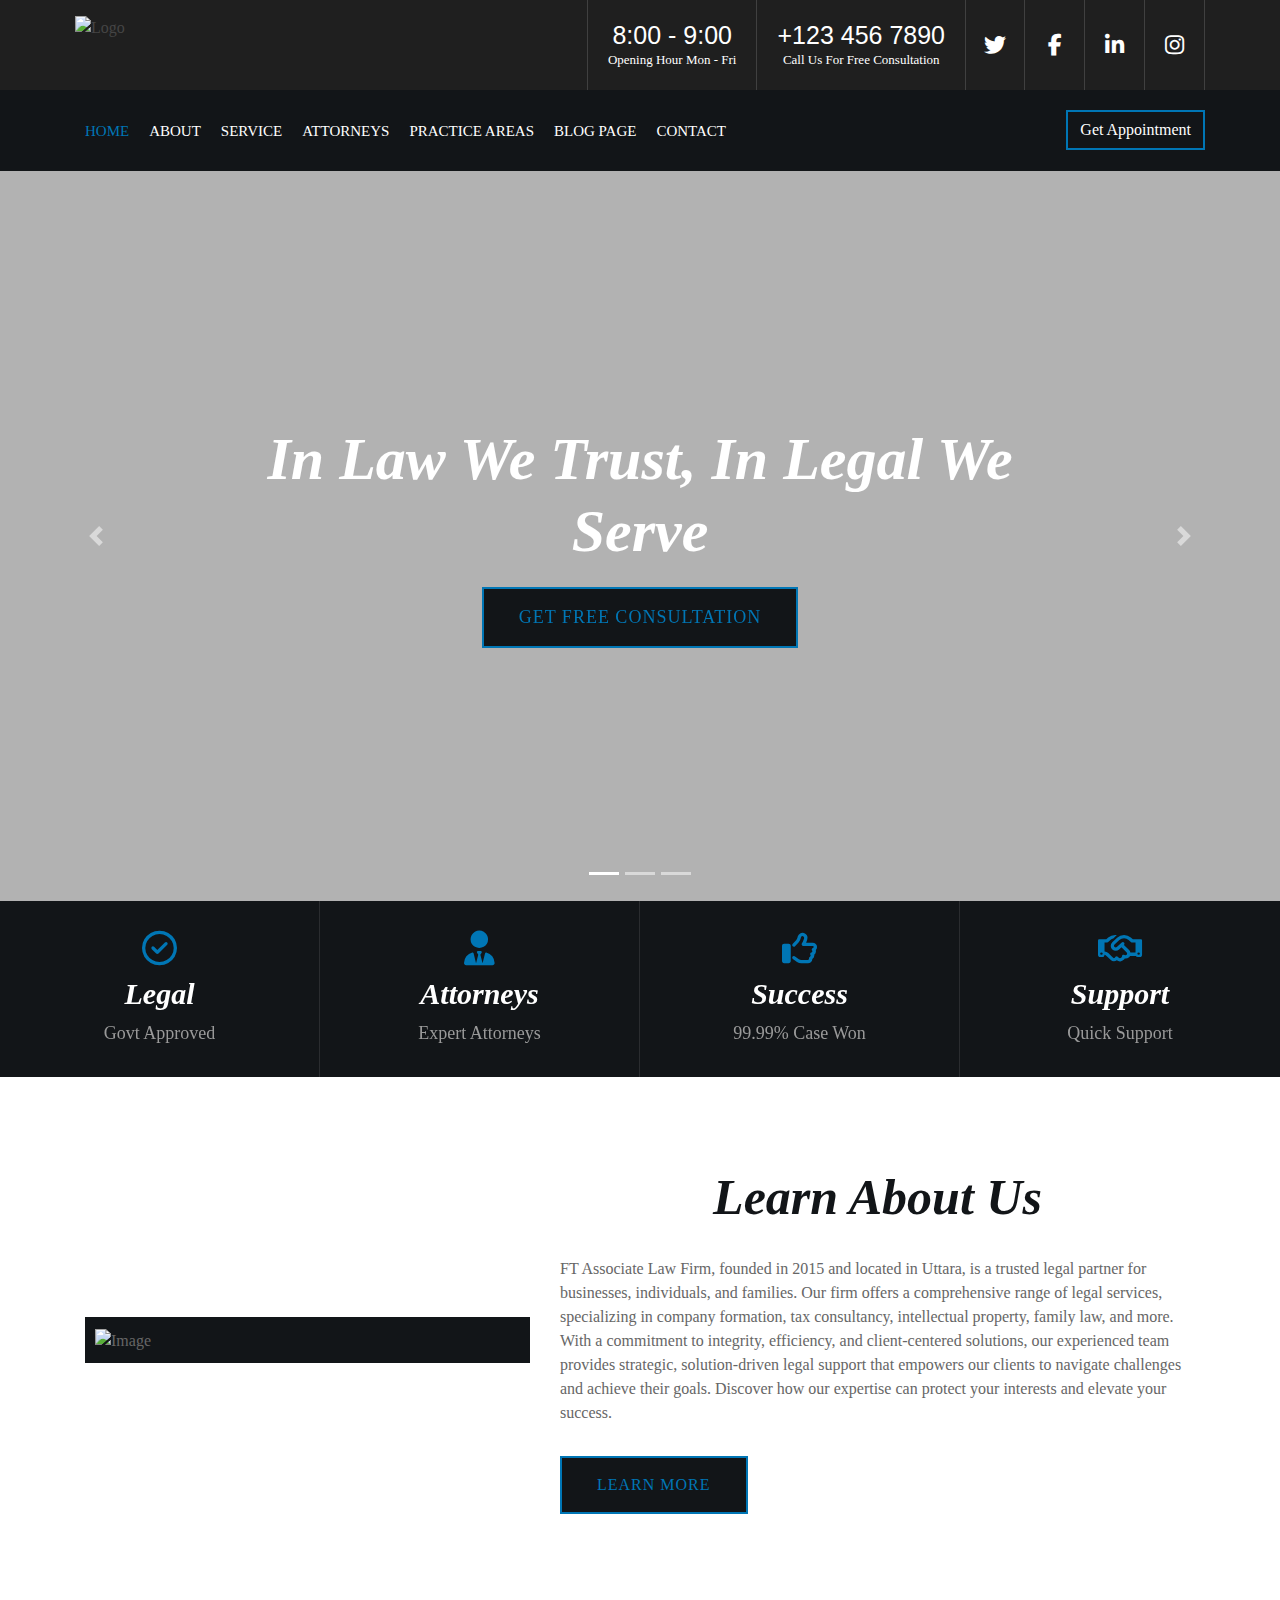
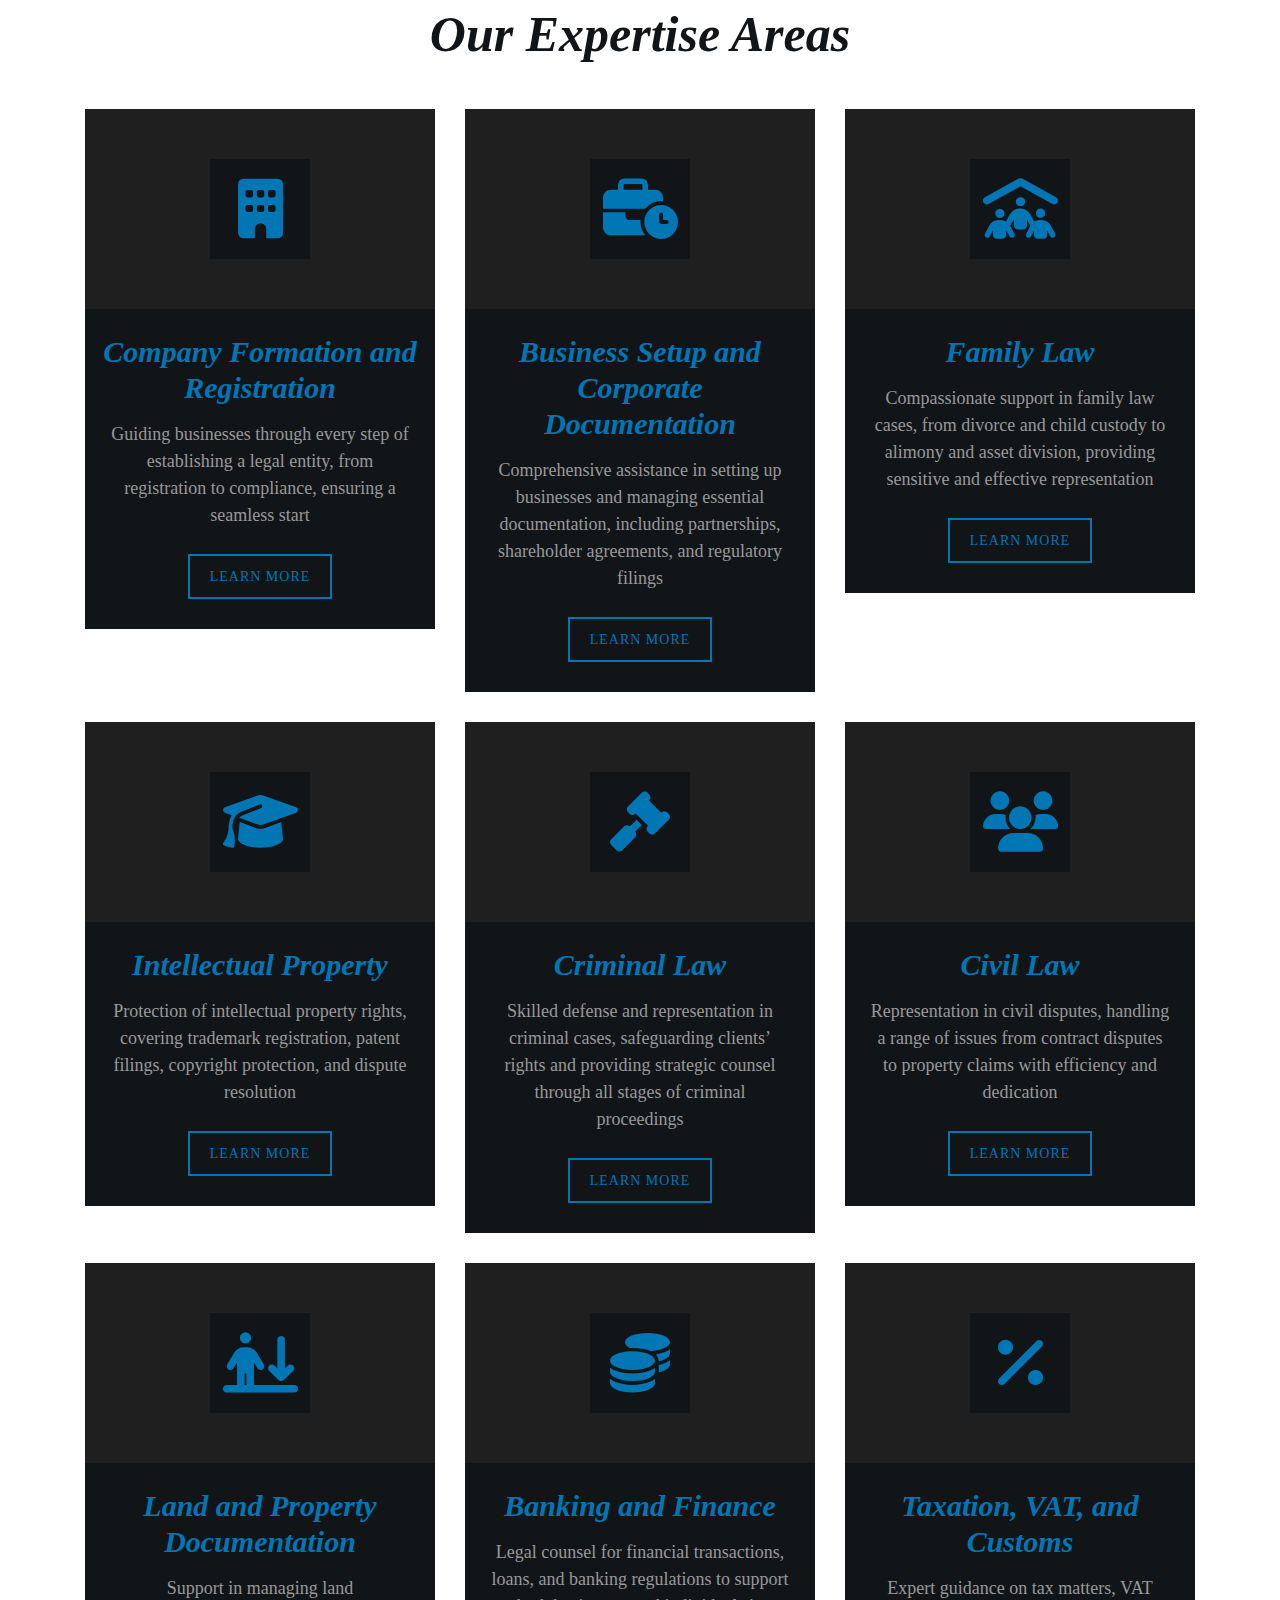
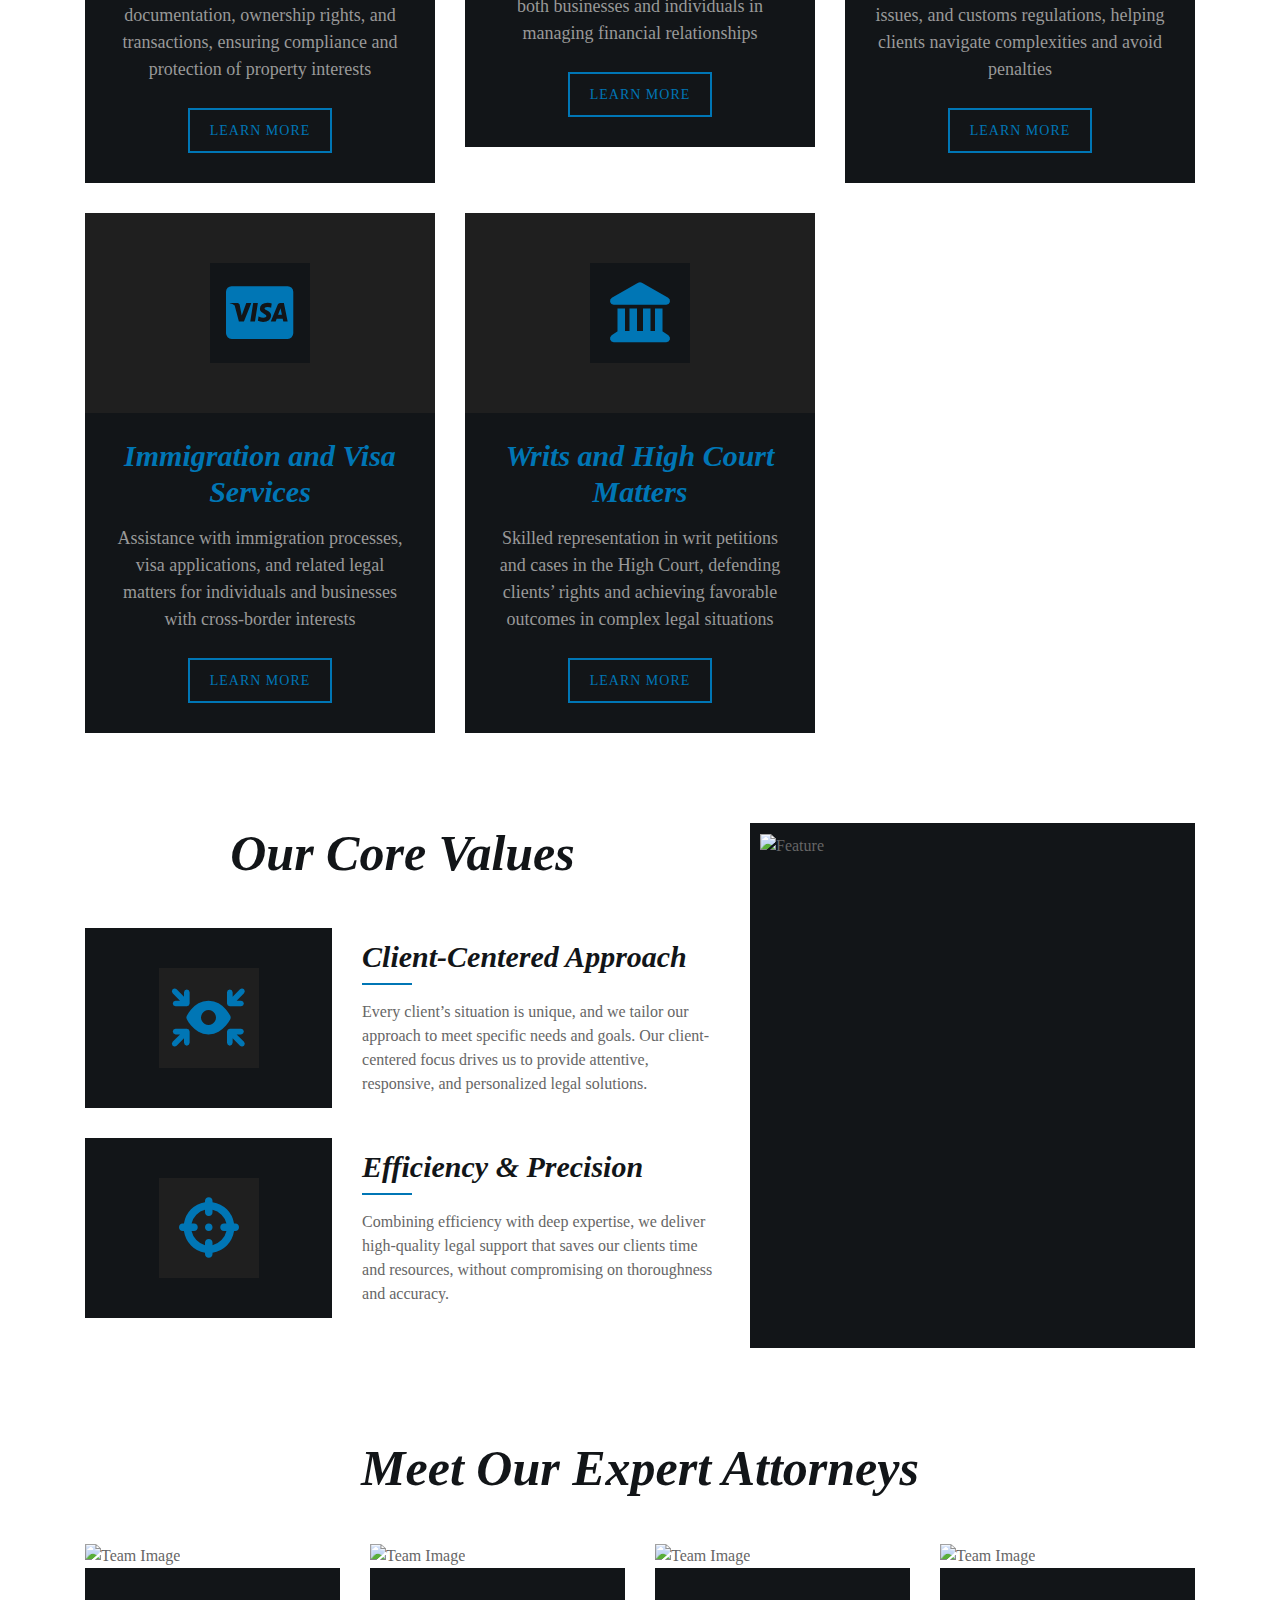
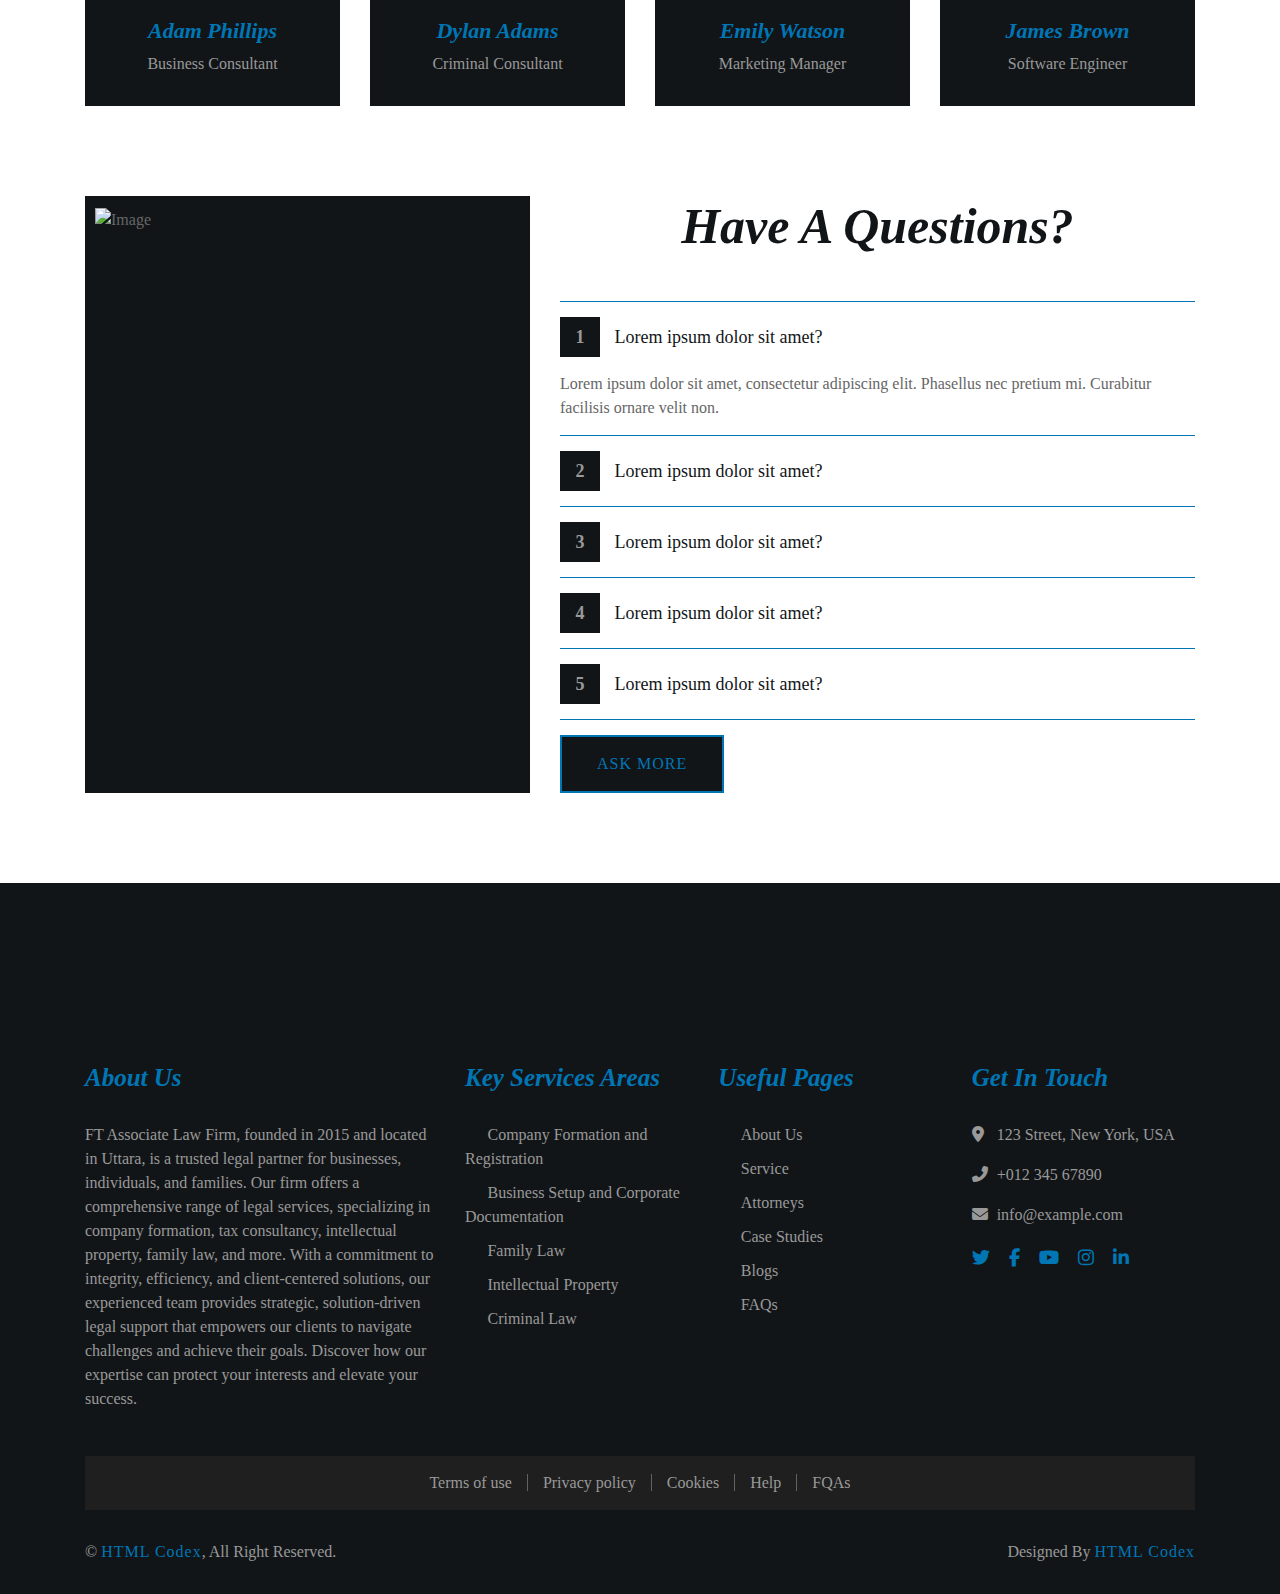
==== index.html @ 64e67b83 "Updating Navbar's Navlinks" ====
<!DOCTYPE html>
<html lang="en">
    <head>
        <meta charset="utf-8">
        <title>F T Associate Law Firm</title>
        <meta content="width=device-width, initial-scale=1.0" name="viewport">
        <meta content="Law Firm Website Template" name="keywords">
        <meta content="Law Firm Website Template" name="description">

        <!-- Favicon -->
        <link href="img/favicon.ico" rel="icon">

        <!-- Google Font -->

        
        <!-- CSS Libraries -->
        <link href="https://stackpath.bootstrapcdn.com/bootstrap/4.4.1/css/bootstrap.min.css" rel="stylesheet">
<!--        <link href="https://cdnjs.cloudflare.com/ajax/libs/font-awesome/5.10.0/css/all.min.css" rel="stylesheet">-->
        <link rel="stylesheet" href="https://cdnjs.cloudflare.com/ajax/libs/font-awesome/6.5.1/css/all.min.css">

        <link href="lib/animate/animate.min.css" rel="stylesheet">
        <link href="lib/owlcarousel/assets/owl.carousel.min.css" rel="stylesheet">

        <!-- Template Stylesheet -->
        <link href="css/style.css" rel="stylesheet">
        <style>

        </style>

<!--        <script src="js/script.js" defer></script>-->
<!--        <script>-->
<!--            window.onload = function() {-->
<!--                loadText('data/about-us.txt', 'about-us-text', 'Error loading About Us text:');-->
<!--                loadText('data/about-us.txt', 'about-us-text-footer', 'Error loading About Us text:');-->
<!--                loadText('data/motto-text.txt', 'motto-text-1', 'Error loading Motto:');-->
<!--                loadText('data/motto-text.txt', 'motto-text-2', 'Error loading Motto:');-->
<!--                loadText('data/motto-text.txt', 'motto-text-3', 'Error loading Motto:');-->

<!--                loadEmployees('data/employees.txt', 'employee-name-1', 'employee-position-1', 0, 'Error loading Employee 1:');-->
<!--                loadEmployees('data/employees.txt', 'employee-name-2', 'employee-position-2', 1, 'Error loading Employee 2:');-->
<!--                loadEmployees('data/employees.txt', 'employee-name-3', 'employee-position-3', 2, 'Error loading Employee 3:');-->
<!--                loadEmployees('data/employees.txt', 'employee-name-4', 'employee-position-4', 3, 'Error loading Employee 4:');-->

<!--                loadCoreValues('data/core-values.txt', 'core-value-title-1', 'core-value-description-1', 0, 'Error loading Core Value 1:');-->
<!--                loadCoreValues('data/core-values.txt', 'core-value-title-2', 'core-value-description-2', 1, 'Error loading Core Value 2:');-->

<!--                loadPracticeAreas('data/practice-areas.txt', 'practice-area-title-1', 'practice-area-description-1', 0, 'Error loading Practice Area 1:');-->
<!--                loadPracticeAreas('data/practice-areas.txt', 'practice-area-title-2', 'practice-area-description-2', 1, 'Error loading Practice Area 1:');-->


<!--            };-->
<!--        </script>-->
    </head>

    <body style="font-family: 'Arial Rounded MT Bold'">
        <div class="wrapper">
            <!-- Top Bar Start -->
            <div class="top-bar">
                <div class="container-fluid">
                    <div class="row">
                        <div class="col-lg-3">
                            <div class="logo">
                                <a href="index.html">
<!--                                    <h1>Kanun</h1>-->
                                     <img src="img/logo_borderless.png" alt="Logo">
                                </a>
                            </div>
                        </div>
                        <div class="col-lg-9">
                            <div class="top-bar-right">
                                <div class="text">
                                    <h2>8:00 - 9:00</h2>
                                    <p>Opening Hour Mon - Fri</p>
                                </div>
                                <div class="text">
                                    <h2>+123 456 7890</h2>
                                    <p>Call Us For Free Consultation</p>
                                </div>
                                <div class="social">
                                    <a href=""><i class="fab fa-twitter"></i></a>
                                    <a href="https://www.facebook.com/FT-Associte-110611826975381/"><i class="fab fa-facebook-f"></i></a>
                                    <a href=""><i class="fab fa-linkedin-in"></i></a>
                                    <a href=""><i class="fab fa-instagram"></i></a>
                                </div>
                            </div>
                        </div>
                    </div>
                </div>
            </div>
            <!-- Top Bar End -->

            <!-- Nav Bar Start -->
            <div class="nav-bar">
                <div class="container-fluid">
                    <nav class="navbar navbar-expand-lg bg-dark navbar-dark">
                        <a href="#" class="navbar-brand">MENU</a>
                        <button type="button" class="navbar-toggler" data-toggle="collapse" data-target="#navbarCollapse">
                            <span class="navbar-toggler-icon"></span>
                        </button>

                        <div class="collapse navbar-collapse justify-content-between" id="navbarCollapse">
                            <div class="navbar-nav mr-auto">
                                <a href="index.html" class="nav-item nav-link active">Home</a>
                                <a href="about.html" class="nav-item nav-link">About</a>
                                <a href="service.html" class="nav-item nav-link">Service</a>
                                <a href="team.html" class="nav-item nav-link">Attorneys</a>
                                <a href="portfolio.html" class="nav-item nav-link">Practice Areas</a>

                                <a href="blog.html" class="nav-item nav-link">Blog Page</a>

                                <a href="contact.html" class="nav-item nav-link">Contact</a>
                            </div>
                            <div class="ml-auto">
                                <a class="btn" href="contact.html">Get Appointment</a>
                            </div>
                        </div>
                    </nav>
                </div>
            </div>
            <!-- Nav Bar End -->


            <!-- Carousel Start -->
            <div id="carousel" class="carousel slide" data-ride="carousel">
                <ol class="carousel-indicators">
                    <li data-target="#carousel" data-slide-to="0" class="active"></li>
                    <li data-target="#carousel" data-slide-to="1"></li>
                    <li data-target="#carousel" data-slide-to="2"></li>
                </ol>
                <div class="carousel-inner">
                    <div class="carousel-item active">
                        <video autoplay loop muted playsinline class="d-block w-100">
                            <source src="video/carousel_1.mp4" type="video/mp4">
                        </video>
                        <div class="carousel-caption">
                            <h1 id="motto-text-1" class="animated fadeInLeft">In Law We Trust, In Legal We Serve</h1>
                            <a class="btn animated fadeInUp" href="contact.html">Get free consultation</a>
                        </div>
                    </div>

                    <div class="carousel-item">
                        <video autoplay loop muted playsinline class="d-block w-100">
                            <source src="video/carousel_2.mp4" type="video/mp4">
                        </video>
                        <div class="carousel-caption">
                            <h1 id="motto-text-2" class="animated fadeInLeft">In Law We Trust, In Legal We Serve</h1>
                            <a class="btn animated fadeInUp" href="contact.html">Get free consultation</a>
                        </div>
                    </div>

                    <div class="carousel-item">
                        <video autoplay loop muted playsinline class="d-block w-100">
                            <source src="video/carousel_3.mp4" type="video/mp4">
                        </video>
                        <div class="carousel-caption">
                            <h1 id="motto-text-3" class="animated fadeInLeft">In Law We Trust, In Legal We Serve</h1>
                            <a class="btn animated fadeInUp" href="contact.html">Get free consultation</a>
                        </div>
                    </div>
                </div>

                <a class="carousel-control-prev" href="#carousel" role="button" data-slide="prev">
                    <span class="carousel-control-prev-icon" aria-hidden="true"></span>
                    <span class="sr-only">Previous</span>
                </a>
                <a class="carousel-control-next" href="#carousel" role="button" data-slide="next">
                    <span class="carousel-control-next-icon" aria-hidden="true"></span>
                    <span class="sr-only">Next</span>
                </a>
            </div>
            <!-- Carousel End -->



            <!-- Top Feature Start-->
            <div class="feature-top">
                <div class="container-fluid">
                    <div class="row align-items-center">
                        <div class="col-md-3 col-sm-6">
                            <div class="feature-item">
                                <i class="far fa-check-circle"></i>
                                <h3>Legal</h3>
                                <p>Govt Approved</p>
                            </div>
                        </div>
                        <div class="col-md-3 col-sm-6">
                            <div class="feature-item">
                                <i class="fa fa-user-tie"></i>
                                <h3>Attorneys</h3>
                                <p>Expert Attorneys</p>
                            </div>
                        </div>
                        <div class="col-md-3 col-sm-6">
                            <div class="feature-item">
                                <i class="far fa-thumbs-up"></i>
                                <h3>Success</h3>
                                <p>99.99% Case Won</p>
                            </div>
                        </div>
                        <div class="col-md-3 col-sm-6">
                            <div class="feature-item">
                                <i class="far fa-handshake"></i>
                                <h3>Support</h3>
                                <p>Quick Support</p>
                            </div>
                        </div>
                    </div>
                </div>
            </div>
            <!-- Top Feature End-->
            
            
            <!-- About Start -->
            <div class="about">
                <div class="container">
                    <div class="row align-items-center">
                        <div class="col-lg-5 col-md-6">
                            <div class="about-img">
                                <img src="img/about.jpg" alt="Image">
                            </div>
                        </div>
                        <div class="col-lg-7 col-md-6">
                            <div class="section-header">
                                <h2>Learn About Us</h2>
                            </div>
                            <div class="about-text">
                                <p id="about-us-text">
                                    FT Associate Law Firm, founded in 2015 and located in Uttara, is a trusted legal partner for businesses, individuals,
                                    and families. Our firm offers a comprehensive range of legal services, specializing in company formation, tax consultancy,
                                    intellectual property, family law, and more. With a commitment to integrity, efficiency, and client-centered solutions,
                                    our experienced team provides strategic, solution-driven legal support that empowers our clients to navigate challenges
                                    and achieve their goals. Discover how our expertise can protect your interests and elevate your success.
                                </p>
                                <a class="btn" href="about.html">Learn More</a>
                            </div>
                        </div>
                    </div>
                </div>
            </div>
            <!-- About End -->


            <!-- Service Start -->
            <div class="service">
                <div class="container">
                    <div class="section-header">
                        <h2>Our Expertise Areas</h2>
                    </div>
                    <div class="row">
                        <div class="col-lg-4 col-md-6">
                            <div class="service-item">
                                <div class="service-icon">
                                    <i class="fa-solid fa-building"></i>
                                </div>
                                <h3 id="practice-area-title-1">Company Formation and Registration</h3>
                                <p id="practice-area-description-1">
                                    Guiding businesses through every step of establishing a legal entity, from registration to compliance, ensuring a seamless start
                                </p>
                                <a class="btn" href="">Learn More</a>
                            </div>
                        </div>
                        <div class="col-lg-4 col-md-6">
                            <div class="service-item">
                                <div class="service-icon">
                                    <i class="fa-solid fa-business-time"></i>
                                </div>
                                <h3 id="practice-area-title-2">Business Setup and Corporate Documentation</h3>
                                <p id="practice-area-description-2">
                                    Comprehensive assistance in setting up businesses and managing essential documentation, including partnerships, shareholder agreements,
                                    and regulatory filings
                                </p>
                                <a class="btn" href="">Learn More</a>
                            </div>
                        </div>
                        <div class="col-lg-4 col-md-6">
                            <div class="service-item">
                                <div class="service-icon">
                                    <i class="fa-solid fa-people-roof"></i>
<!--                                    <i class="fa fa-hand-holding-usd"></i>-->
                                </div>
                                <h3>Family Law</h3>
                                <p>
                                    Compassionate support in family law cases, from divorce  and child custody to alimony and asset division, providing sensitive and
                                    effective representation
                                </p>
                                <a class="btn" href="">Learn More</a>
                            </div>
                        </div>
                        <div class="col-lg-4 col-md-6">
                            <div class="service-item">
                                <div class="service-icon">
                                    <i class="fa fa-graduation-cap"></i>
                                </div>
                                <h3>Intellectual Property</h3>
                                <p>
                                    Protection of intellectual property rights, covering trademark registration, patent filings, copyright protection, and dispute resolution
                                </p>
                                <a class="btn" href="">Learn More</a>
                            </div>
                        </div>
                        <div class="col-lg-4 col-md-6">
                            <div class="service-item">
                                <div class="service-icon">
                                    <i class="fa fa-gavel"></i>
                                </div>
                                <h3>Criminal Law</h3>
                                <p>
                                    Skilled defense and representation in criminal cases, safeguarding clients’ rights and providing strategic counsel through all stages
                                    of criminal proceedings
                                </p>
                                <a class="btn" href="">Learn More</a>
                            </div>
                        </div>
                        <div class="col-lg-4 col-md-6">
                            <div class="service-item">
                                <div class="service-icon">
                                    <i class="fa fa-users"></i>
                                </div>
                                <h3>Civil Law</h3>
                                <p>
                                    Representation in civil disputes, handling a range of issues from contract disputes to property claims with efficiency and dedication
                                </p>
                                <a class="btn" href="">Learn More</a>
                            </div>
                        </div>
                        <div class="col-lg-4 col-md-6">
                            <div class="service-item">
                                <div class="service-icon">
                                    <i class="fa-solid fa-person-arrow-down-to-line"></i>
                                </div>
                                <h3>Land and Property Documentation</h3>
                                <p>
                                    Support in managing land documentation, ownership rights, and transactions, ensuring compliance and protection of property interests
                                </p>
                                <a class="btn" href="">Learn More</a>
                            </div>
                        </div>
                        <div class="col-lg-4 col-md-6">
                            <div class="service-item">
                                <div class="service-icon">
                                    <i class="fa-solid fa-coins"></i>
                                </div>
                                <h3>Banking and Finance</h3>
                                <p>
                                    Legal counsel for financial transactions, loans, and banking regulations to support both businesses and individuals in managing
                                    financial relationships
                                </p>
                                <a class="btn" href="">Learn More</a>
                            </div>
                        </div>
                        <div class="col-lg-4 col-md-6">
                            <div class="service-item">
                                <div class="service-icon">
                                    <i class="fa-solid fa-percent"></i>
<!--                                    <i class="fa fa-globe"></i>-->
                                </div>
                                <h3>Taxation, VAT, and Customs</h3>
                                <p>
                                    Expert guidance on tax matters, VAT issues, and customs regulations, helping clients navigate complexities and avoid penalties
                                </p>
                                <a class="btn" href="">Learn More</a>
                            </div>
                        </div>
                        <div class="col-lg-4 col-md-6">
                            <div class="service-item">
                                <div class="service-icon">
                                    <i class="fa-brands fa-cc-visa"></i>
                                </div>
                                <h3>Immigration and Visa Services</h3>
                                <p>
                                    Assistance with immigration processes, visa applications, and related legal matters for individuals and businesses with cross-border interests
                                </p>
                                <a class="btn" href="">Learn More</a>
                            </div>
                        </div>
                        <div class="col-lg-4 col-md-6">
                            <div class="service-item">
                                <div class="service-icon">
                                    <i class="fa fa-landmark"></i>
                                </div>
                                <h3>Writs and High Court Matters</h3>
                                <p>
                                    Skilled representation in writ petitions and cases in the High Court, defending clients’ rights and achieving favorable outcomes in
                                    complex legal situations
                                </p>
                                <a class="btn" href="">Learn More</a>
                            </div>
                        </div>
                    </div>
                </div>
            </div>
            <!-- Service End -->
            
            
            <!-- Feature Start -->
            <div class="feature">
                <div class="container">
                    <div class="row">
                        <div class="col-md-7">
                            <div class="section-header">
                                <h2>Our Core Values</h2>
                            </div>
                            <div class="row align-items-center feature-item">
                                <div class="col-5">
                                    <div class="feature-icon">
                                        <i class="fa-solid fa-arrows-to-eye"></i>
                                    </div>
                                </div>
                                <div class="col-7">
                                    <h3 id="core-value-title-1" >Client-Centered Approach</h3>
                                    <p id="core-value-description-1">
                                        Every client’s situation is unique, and we tailor our approach to meet specific needs and goals.
                                        Our client-centered focus drives us to provide attentive, responsive, and personalized legal solutions.

                                    </p>
                                </div>
                            </div>
                            <div class="row align-items-center feature-item">
                                <div class="col-5">
                                    <div class="feature-icon">
                                        <i class="fa-solid fa-crosshairs"></i>
<!--                                        <i class="fa fa-balance-scale"></i>-->
                                    </div>
                                </div>
                                <div class="col-7">
                                    <h3 id="core-value-title-2">Efficiency & Precision</h3>
                                    <p id="core-value-description-2">
                                        Combining efficiency with deep expertise, we deliver high-quality legal support that saves our clients time and resources,
                                        without compromising on thoroughness and accuracy.

                                    </p>
                                </div>
                            </div>
<!--                            <div class="row align-items-center feature-item">-->
<!--                                <div class="col-5">-->
<!--                                    <div class="feature-icon">-->
<!--                                        <i class="far fa-smile"></i>-->
<!--                                    </div>-->
<!--                                </div>-->
<!--                                <div class="col-7">-->
<!--                                    <h3>Results you deserve</h3>-->
<!--                                    <p>-->
<!--                                        Lorem ipsum dolor sit amet elit. Phasellus nec pretium mi. Curabitur facilisis ornare velit non vulputate.-->
<!--                                    </p>-->
<!--                                </div>-->
<!--                            </div>-->
                        </div>
                        <div class="col-md-5">
                            <div class="feature-img">
                                <img src="img/feature.jpg" alt="Feature">
                            </div>
                        </div>
                    </div>
                </div>
            </div>
            <!-- Feature End -->
            
            
            <!-- Team Start -->
            <div class="team">
                <div class="container">
                    <div class="section-header">
                        <h2>Meet Our Expert Attorneys</h2>
                    </div>
                    <div class="row">
                        <div class="col-lg-3 col-md-6">
                            <div class="team-item">
                                <div class="team-img">
                                    <img src="img/team-1.jpg" alt="Team Image">
                                </div>
                                <div class="team-text">
                                    <h2 id="employee-name-1">Adam Phillips</h2>
                                    <p id="employee-position-1">Business Consultant</p>

                                </div>
                            </div>
                        </div>
                        <div class="col-lg-3 col-md-6">
                            <div class="team-item">
                                <div class="team-img">
                                    <img src="img/team-2.jpg" alt="Team Image">
                                </div>
                                <div class="team-text">
                                    <h2 id="employee-name-2">Dylan Adams</h2>
                                    <p id="employee-position-2">Criminal Consultant</p>

                                </div>
                            </div>
                        </div>
                        <div class="col-lg-3 col-md-6">
                            <div class="team-item">
                                <div class="team-img">
                                    <img src="img/team-3.jpg" alt="Team Image">
                                </div>
                                <div class="team-text">
                                    <h2 id="employee-name-3">Emily Watson</h2>
                                    <p id="employee-position-3">Marketing Manager</p>

                                </div>
                            </div>
                        </div>
                        <div class="col-lg-3 col-md-6">
                            <div class="team-item">
                                <div class="team-img">
                                    <img src="img/team-4.jpg" alt="Team Image">
                                </div>
                                <div class="team-text">
                                    <h2 id="employee-name-4">James Brown</h2>
                                    <p id="employee-position-4">Software Engineer</p>

                                </div>
                            </div>
                        </div>
                    </div>
                </div>
            </div>
            <!-- Team End -->


            <!-- FAQs Start -->
            <div class="faqs">
                <div class="container">
                    <div class="row">
                        <div class="col-md-5">
                            <div class="faqs-img">
                                <img src="img/faqs.jpg" alt="Image">
                            </div>
                        </div>
                        <div id="faq" class="col-md-7">
                            <div class="section-header">
                                <h2>Have A Questions?</h2>
                            </div>
                            <div id="accordion">
                                <div class="card">
                                    <div class="card-header">
                                        <a class="card-link collapsed" data-toggle="collapse" href="#collapseOne" aria-expanded="true">
                                            <span style="color: #999999">1</span> Lorem ipsum dolor sit amet?
                                        </a>
                                    </div>
                                    <div id="collapseOne" class="collapse show" data-parent="#accordion">
                                        <div class="card-body">
                                            Lorem ipsum dolor sit amet, consectetur adipiscing elit. Phasellus nec pretium mi. Curabitur facilisis ornare velit non.
                                        </div>
                                    </div>
                                </div>
                                <div class="card">
                                    <div class="card-header">
                                        <a class="card-link" data-toggle="collapse" href="#collapseTwo">
                                            <span style="color: #999999">2</span> Lorem ipsum dolor sit amet?
                                        </a>
                                    </div>
                                    <div id="collapseTwo" class="collapse" data-parent="#accordion">
                                        <div class="card-body">
                                            Lorem ipsum dolor sit amet, consectetur adipiscing elit. Phasellus nec pretium mi. Curabitur facilisis ornare velit non.
                                        </div>
                                    </div>
                                </div>
                                <div class="card">
                                    <div class="card-header">
                                        <a class="card-link" data-toggle="collapse" href="#collapseThree">
                                            <span style="color: #999999">3</span> Lorem ipsum dolor sit amet?
                                        </a>
                                    </div>
                                    <div id="collapseThree" class="collapse" data-parent="#accordion">
                                        <div class="card-body">
                                            Lorem ipsum dolor sit amet, consectetur adipiscing elit. Phasellus nec pretium mi. Curabitur facilisis ornare velit non.
                                        </div>
                                    </div>
                                </div>
                                <div class="card">
                                    <div class="card-header">
                                        <a class="card-link" data-toggle="collapse" href="#collapseFour">
                                            <span style="color: #999999">4</span> Lorem ipsum dolor sit amet?
                                        </a>
                                    </div>
                                    <div id="collapseFour" class="collapse" data-parent="#accordion">
                                        <div class="card-body">
                                            Lorem ipsum dolor sit amet, consectetur adipiscing elit. Phasellus nec pretium mi. Curabitur facilisis ornare velit non.
                                        </div>
                                    </div>
                                </div>
                                <div class="card">
                                    <div class="card-header">
                                        <a class="card-link" data-toggle="collapse" href="#collapseFive">
                                            <span style="color: #999999">5</span> Lorem ipsum dolor sit amet?
                                        </a>
                                    </div>
                                    <div id="collapseFive" class="collapse" data-parent="#accordion">
                                        <div class="card-body">
                                            Lorem ipsum dolor sit amet, consectetur adipiscing elit. Phasellus nec pretium mi. Curabitur facilisis ornare velit non.
                                        </div>
                                    </div>
                                </div> 
                            </div>
                            <a class="btn" href="contact.html">Ask more</a>
                        </div>
                    </div>
                </div>
            </div>
            <!-- FAQs End -->


            <!-- Testimonial Start -->
<!--            <div class="testimonial">-->
<!--                <div class="container">-->
<!--                    <div class="section-header">-->
<!--                        <h2>Review From Client</h2>-->
<!--                    </div>-->
<!--                    <div class="owl-carousel testimonials-carousel">-->
<!--                        <div class="testimonial-item">-->
<!--                            <i class="fa fa-quote-right"></i>-->
<!--                            <div class="row align-items-center">-->
<!--                                <div class="col-3">-->
<!--                                    <img src="img/testimonial-1.jpg" alt="">-->
<!--                                </div>-->
<!--                                <div class="col-9">-->
<!--                                    <h2>Client Name</h2>-->
<!--                                    <p>Profession</p>-->
<!--                                </div>-->
<!--                                <div class="col-12">-->
<!--                                    <p>-->
<!--                                        Lorem ipsum dolor sit amet, consectetur adipiscing elit. Etiam accumsan lacus eget velit-->
<!--                                    </p>-->
<!--                                </div>-->
<!--                            </div>-->
<!--                        </div>-->
<!--                        <div class="testimonial-item">-->
<!--                            <i class="fa fa-quote-right"></i>-->
<!--                            <div class="row align-items-center">-->
<!--                                <div class="col-3">-->
<!--                                    <img src="img/testimonial-2.jpg" alt="">-->
<!--                                </div>-->
<!--                                <div class="col-9">-->
<!--                                    <h2>Client Name</h2>-->
<!--                                    <p>Profession</p>-->
<!--                                </div>-->
<!--                                <div class="col-12">-->
<!--                                    <p>-->
<!--                                        Lorem ipsum dolor sit amet, consectetur adipiscing elit. Etiam accumsan lacus eget velit-->
<!--                                    </p>-->
<!--                                </div>-->
<!--                            </div>-->
<!--                        </div>-->
<!--                        <div class="testimonial-item">-->
<!--                            <i class="fa fa-quote-right"></i>-->
<!--                            <div class="row align-items-center">-->
<!--                                <div class="col-3">-->
<!--                                    <img src="img/testimonial-3.jpg" alt="">-->
<!--                                </div>-->
<!--                                <div class="col-9">-->
<!--                                    <h2>Client Name</h2>-->
<!--                                    <p>Profession</p>-->
<!--                                </div>-->
<!--                                <div class="col-12">-->
<!--                                    <p>-->
<!--                                        Lorem ipsum dolor sit amet, consectetur adipiscing elit. Etiam accumsan lacus eget velit-->
<!--                                    </p>-->
<!--                                </div>-->
<!--                            </div>-->
<!--                        </div>-->
<!--                        <div class="testimonial-item">-->
<!--                            <i class="fa fa-quote-right"></i>-->
<!--                            <div class="row align-items-center">-->
<!--                                <div class="col-3">-->
<!--                                    <img src="img/testimonial-4.jpg" alt="">-->
<!--                                </div>-->
<!--                                <div class="col-9">-->
<!--                                    <h2>Client Name</h2>-->
<!--                                    <p>Profession</p>-->
<!--                                </div>-->
<!--                                <div class="col-12">-->
<!--                                    <p>-->
<!--                                        Lorem ipsum dolor sit amet, consectetur adipiscing elit. Etiam accumsan lacus eget velit-->
<!--                                    </p>-->
<!--                                </div>-->
<!--                            </div>-->
<!--                        </div>-->
<!--                        <div class="testimonial-item">-->
<!--                            <i class="fa fa-quote-right"></i>-->
<!--                            <div class="row align-items-center">-->
<!--                                <div class="col-3">-->
<!--                                    <img src="img/testimonial-1.jpg" alt="">-->
<!--                                </div>-->
<!--                                <div class="col-9">-->
<!--                                    <h2>Client Name</h2>-->
<!--                                    <p>Profession</p>-->
<!--                                </div>-->
<!--                                <div class="col-12">-->
<!--                                    <p>-->
<!--                                        Lorem ipsum dolor sit amet, consectetur adipiscing elit. Etiam accumsan lacus eget velit-->
<!--                                    </p>-->
<!--                                </div>-->
<!--                            </div>-->
<!--                        </div>-->
<!--                        <div class="testimonial-item">-->
<!--                            <i class="fa fa-quote-right"></i>-->
<!--                            <div class="row align-items-center">-->
<!--                                <div class="col-3">-->
<!--                                    <img src="img/testimonial-2.jpg" alt="">-->
<!--                                </div>-->
<!--                                <div class="col-9">-->
<!--                                    <h2>Client Name</h2>-->
<!--                                    <p>Profession</p>-->
<!--                                </div>-->
<!--                                <div class="col-12">-->
<!--                                    <p>-->
<!--                                        Lorem ipsum dolor sit amet, consectetur adipiscing elit. Etiam accumsan lacus eget velit-->
<!--                                    </p>-->
<!--                                </div>-->
<!--                            </div>-->
<!--                        </div>-->
<!--                        <div class="testimonial-item">-->
<!--                            <i class="fa fa-quote-right"></i>-->
<!--                            <div class="row align-items-center">-->
<!--                                <div class="col-3">-->
<!--                                    <img src="img/testimonial-3.jpg" alt="">-->
<!--                                </div>-->
<!--                                <div class="col-9">-->
<!--                                    <h2>Client Name</h2>-->
<!--                                    <p>Profession</p>-->
<!--                                </div>-->
<!--                                <div class="col-12">-->
<!--                                    <p>-->
<!--                                        Lorem ipsum dolor sit amet, consectetur adipiscing elit. Etiam accumsan lacus eget velit-->
<!--                                    </p>-->
<!--                                </div>-->
<!--                            </div>-->
<!--                        </div>-->
<!--                    </div>-->
<!--                </div>-->
<!--            </div>-->
            <!-- Testimonial End -->


            <!-- Blog Start -->
<!--            <div class="blog">-->
<!--                <div class="container">-->
<!--                    <div class="section-header">-->
<!--                        <h2>Latest From Blog</h2>-->
<!--                    </div>-->
<!--                    <div class="owl-carousel blog-carousel">-->
<!--                        <div class="blog-item">-->
<!--                            <img src="img/blog-1.jpg" alt="Blog">-->
<!--                            <h3>Lorem ipsum dolor</h3>-->
<!--                            <div class="meta">-->
<!--                                <i class="fa fa-list-alt"></i>-->
<!--                                <a href="">Civil Law</a>-->
<!--                                <i class="fa fa-calendar-alt"></i>-->
<!--                                <p>01-Jan-2045</p>-->
<!--                            </div>-->
<!--                            <p>-->
<!--                                Lorem ipsum dolor sit amet elit. Phasellus nec pretium mi. Curabitur facilisis ornare velit non vulputate. Aliquam metus tortor-->
<!--                            </p>-->
<!--                            <a class="btn" href="">Read More <i class="fa fa-angle-right"></i></a>-->
<!--                        </div>-->
<!--                        <div class="blog-item">-->
<!--                            <img src="img/blog-2.jpg" alt="Blog">-->
<!--                            <h3>Lorem ipsum dolor</h3>-->
<!--                            <div class="meta">-->
<!--                                <i class="fa fa-list-alt"></i>-->
<!--                                <a href="">Family Law</a>-->
<!--                                <i class="fa fa-calendar-alt"></i>-->
<!--                                <p>01-Jan-2045</p>-->
<!--                            </div>-->
<!--                            <p>-->
<!--                                Lorem ipsum dolor sit amet elit. Phasellus nec pretium mi. Curabitur facilisis ornare velit non vulputate. Aliquam metus tortor-->
<!--                            </p>-->
<!--                            <a class="btn" href="">Read More <i class="fa fa-angle-right"></i></a>-->
<!--                        </div>-->
<!--                        <div class="blog-item">-->
<!--                            <img src="img/blog-3.jpg" alt="Blog">-->
<!--                            <h3>Lorem ipsum dolor</h3>-->
<!--                            <div class="meta">-->
<!--                                <i class="fa fa-list-alt"></i>-->
<!--                                <a href="">Business Law</a>-->
<!--                                <i class="fa fa-calendar-alt"></i>-->
<!--                                <p>01-Jan-2045</p>-->
<!--                            </div>-->
<!--                            <p>-->
<!--                                Lorem ipsum dolor sit amet elit. Phasellus nec pretium mi. Curabitur facilisis ornare velit non vulputate. Aliquam metus tortor-->
<!--                            </p>-->
<!--                            <a class="btn" href="">Read More <i class="fa fa-angle-right"></i></a>-->
<!--                        </div>-->
<!--                        <div class="blog-item">-->
<!--                            <img src="img/blog-1.jpg" alt="Blog">-->
<!--                            <h3>Lorem ipsum dolor</h3>-->
<!--                            <div class="meta">-->
<!--                                <i class="fa fa-list-alt"></i>-->
<!--                                <a href="">Education Law</a>-->
<!--                                <i class="fa fa-calendar-alt"></i>-->
<!--                                <p>01-Jan-2045</p>-->
<!--                            </div>-->
<!--                            <p>-->
<!--                                Lorem ipsum dolor sit amet elit. Phasellus nec pretium mi. Curabitur facilisis ornare velit non vulputate. Aliquam metus tortor-->
<!--                            </p>-->
<!--                            <a class="btn" href="">Read More <i class="fa fa-angle-right"></i></a>-->
<!--                        </div>-->
<!--                        <div class="blog-item">-->
<!--                            <img src="img/blog-2.jpg" alt="Blog">-->
<!--                            <h3>Lorem ipsum dolor</h3>-->
<!--                            <div class="meta">-->
<!--                                <i class="fa fa-list-alt"></i>-->
<!--                                <a href="">Criminal Law</a>-->
<!--                                <i class="fa fa-calendar-alt"></i>-->
<!--                                <p>01-Jan-2045</p>-->
<!--                            </div>-->
<!--                            <p>-->
<!--                                Lorem ipsum dolor sit amet elit. Phasellus nec pretium mi. Curabitur facilisis ornare velit non vulputate. Aliquam metus tortor-->
<!--                            </p>-->
<!--                            <a class="btn" href="">Read More <i class="fa fa-angle-right"></i></a>-->
<!--                        </div>-->
<!--                        <div class="blog-item">-->
<!--                            <img src="img/blog-3.jpg" alt="Blog">-->
<!--                            <h3>Lorem ipsum dolor</h3>-->
<!--                            <div class="meta">-->
<!--                                <i class="fa fa-list-alt"></i>-->
<!--                                <a href="">Cyber Law</a>-->
<!--                                <i class="fa fa-calendar-alt"></i>-->
<!--                                <p>01-Jan-2045</p>-->
<!--                            </div>-->
<!--                            <p>-->
<!--                                Lorem ipsum dolor sit amet elit. Phasellus nec pretium mi. Curabitur facilisis ornare velit non vulputate. Aliquam metus tortor-->
<!--                            </p>-->
<!--                            <a class="btn" href="">Read More <i class="fa fa-angle-right"></i></a>-->
<!--                        </div>-->
<!--                        <div class="blog-item">-->
<!--                            <img src="img/blog-1.jpg" alt="Blog">-->
<!--                            <h3>Lorem ipsum dolor</h3>-->
<!--                            <div class="meta">-->
<!--                                <i class="fa fa-list-alt"></i>-->
<!--                                <a href="">Business Law</a>-->
<!--                                <i class="fa fa-calendar-alt"></i>-->
<!--                                <p>01-Jan-2045</p>-->
<!--                            </div>-->
<!--                            <p>-->
<!--                                Lorem ipsum dolor sit amet elit. Phasellus nec pretium mi. Curabitur facilisis ornare velit non vulputate. Aliquam metus tortor-->
<!--                            </p>-->
<!--                            <a class="btn" href="">Read More <i class="fa fa-angle-right"></i></a>-->
<!--                        </div>-->
<!--                    </div>-->
<!--                </div>-->
<!--            </div>-->
            <!-- Blog End -->
            
            


            <!-- Footer Start -->
            <div class="footer">
                <div class="container">
                    <div class="row">
                        <div class="col-md-6 col-lg-4">
                            <div class="footer-about">
                                <h2>About Us</h2>
                                <p id="about-us-text-footer">
                                    FT Associate Law Firm, founded in 2015 and located in Uttara, is a trusted legal partner for businesses, individuals, and families.
                                    Our firm offers a comprehensive range of legal services, specializing in company formation, tax consultancy, intellectual property,
                                    family law, and more. With a commitment to integrity, efficiency, and client-centered solutions, our experienced team provides
                                    strategic, solution-driven legal support that empowers our clients to navigate challenges and achieve their goals. Discover how our
                                    expertise can protect your interests and elevate your success.
                                </p>
                            </div>
                        </div>
                        <div class="col-md-6 col-lg-8">
                            <div class="row">
                        <div class="col-md-6 col-lg-4">
                            <div class="footer-link">
                                <h2>Key Services Areas</h2>
                                <a href="">Company Formation and Registration</a>
                                <a href="">Business Setup and Corporate Documentation</a>
                                <a href="">Family Law</a>
                                <a href="">Intellectual Property</a>
                                <a href="">Criminal Law</a>
                            </div>
                        </div>
                        <div class="col-md-6 col-lg-4">
                            <div class="footer-link">
                                <h2>Useful Pages</h2>
                                <a href="about.html">About Us</a>
                                <a href="service.html">Service</a>
                                <a href="team.html">Attorneys</a>
                                <a href="portfolio.html">Case Studies</a>
                                <a href="blog.html">Blogs</a>
                                <a href="#faq">FAQs</a>
                            </div>
                        </div>
                        <div class="col-md-6 col-lg-4">
                            <div class="footer-contact">
                                <h2>Get In Touch</h2>
                                <p><i class="fa fa-map-marker-alt"></i>123 Street, New York, USA</p>
                                <p><i class="fa fa-phone-alt"></i>+012 345 67890</p>
                                <p><i class="fa fa-envelope"></i>info@example.com</p>
                                <div class="footer-social">
                                    <a href=""><i class="fab fa-twitter"></i></a>
                                    <a href=""><i class="fab fa-facebook-f"></i></a>
                                    <a href=""><i class="fab fa-youtube"></i></a>
                                    <a href=""><i class="fab fa-instagram"></i></a>
                                    <a href=""><i class="fab fa-linkedin-in"></i></a>
                                </div>
                            </div>
                        </div>
                        </div>
                    </div>
                    </div>
                </div>
                <div class="container footer-menu">
                    <div class="f-menu">
                        <a href="">Terms of use</a>
                        <a href="">Privacy policy</a>
                        <a href="">Cookies</a>
                        <a href="">Help</a>
                        <a href="">FQAs</a>
                    </div>
                </div>
                <div class="container copyright">
                    <div class="row">
                        <div class="col-md-6">
                            <p>&copy; <a href="https://htmlcodex.com/law-firm-website-template">HTML Codex</a>, All Right Reserved.</p>
                        </div>
                        <div class="col-md-6">
                            <p>Designed By <a href="https://htmlcodex.com">HTML Codex</a></p>
                        </div>
                    </div>
                </div>
            </div>
            <!-- Footer End -->
            
            <a href="#" class="back-to-top"><i class="fa fa-chevron-up"></i></a>
        </div>

        <!-- JavaScript Libraries -->
        <script src="https://code.jquery.com/jquery-3.4.1.min.js"></script>
        <script src="https://stackpath.bootstrapcdn.com/bootstrap/4.4.1/js/bootstrap.bundle.min.js"></script>
        <script src="lib/easing/easing.min.js"></script>
        <script src="lib/owlcarousel/owl.carousel.min.js"></script>
        <script src="lib/isotope/isotope.pkgd.min.js"></script>

        <!-- Template Javascript -->
        <script src="js/main.js"></script>




    </body>
</html>
---- css/style.css ----
/*******************************/
/********* General CSS *********/
/*******************************/
body {
    color: #666666;
    background: #ffffff;
    font-family: 'Arial Rounded MT Bold', sans-serif;
    font-weight: 400;
}

h1,
h2, 
h3, 
h4,
h5, 
h6 {
    font-family: 'Arial Rounded MT Bold', serif;
    font-weight: 600;
    font-style: italic;
    color: #121518;
}

a {
    color: #454545;
    transition: .3s;
}

a:hover,
a:active,
a:focus {
    color: #0076b5;
    outline: none;
    text-decoration: none;
}

.btn:focus {
    box-shadow: none;
}

.wrapper {
    position: relative;
    width: 100%;
    max-width: 1366px;
    margin: 0 auto;
    background: #ffffff;
}

.back-to-top {
    position: fixed;
    display: none;
    background: #0076b5;
    color: #121518;
    width: 44px;
    height: 44px;
    text-align: center;
    line-height: 1;
    font-size: 22px;
    right: 15px;
    bottom: 15px;
    transition: background 0.5s;
    z-index: 9;
}

.back-to-top:hover {
    color: #0076b5;
    background: #121518;
}

.back-to-top i {
    padding-top: 10px;
}


/**********************************/
/********** Top Bar CSS ***********/
/**********************************/
.top-bar {
    position: relative;
    height: 90px;
    background: #1f1f1f;
}

.top-bar .logo {
    padding: 15px 0;
    text-align: left;
    overflow: hidden;
}

.top-bar .logo h1 {
    margin: 0;
    color: #0076b5;
    font-size: 75px;
    line-height: 55px;
    font-weight: 800;
}

.top-bar .logo img {
    max-width: 100%;
    max-height: 60px;
}

.top-bar .top-bar-right {
    display: flex;
    align-items: center;
    justify-content: flex-end;
}

.top-bar .text {
    display: flex;
    align-items: center;
    justify-content: center;
    flex-direction: column;
    height: 90px;
    padding: 0 20px;
    text-align: center;
    border-left: 1px solid rgba(255, 255, 255, .15);
}

.top-bar .text h2 {
    color: #ffffff;
    font-family: 'Arial Rounded MT Bold', sans-serif;
    font-weight: 500;
    font-style: normal;
    font-size: 25px;
    margin: 0;
}

.top-bar .text p {
    color: #ffffff;
    font-size: 13px;
    margin: 0;
}

.top-bar .social {
    display: flex;
    height: 90px;
    font-size: 0;
    justify-content: flex-end;
}

.top-bar .social a {
    display: flex;
    align-items: center;
    justify-content: center;
    width: 60px;
    height: 100%;
    font-size: 22px;
    color: #ffffff;
    border-right: 1px solid rgba(255, 255, 255, .15);
}

.top-bar .social a:first-child {
    border-left: 1px solid rgba(255, 255, 255, .15);
}

.top-bar .social a:hover {
    color: #0076b5;
    background: #ffffff;
}

@media (min-width: 992px) {
    .top-bar {
        padding: 0 60px;
    }
}

@media (max-width: 991.98px) {
    .top-bar .logo {
        text-align: center;
    }

    .top-bar .social {
        display: none;
    }
}


/**********************************/
/*********** Nav Bar CSS **********/
/**********************************/
.nav-bar {
    position: relative;
    padding: 20px 0;
    transition: .3s;
}

.nav-bar.nav-sticky {
    position: fixed;
    top: 0;
    width: 100%;
    padding: 10px 0;
    box-shadow: 0 2px 5px rgba(0, 0, 0, .3);
    z-index: 999;
}

.nav-bar .navbar {
    height: 100%;
    padding: 0;
}

.navbar-dark .navbar-nav .nav-link,
.navbar-dark .navbar-nav .nav-link:focus,
.navbar-dark .navbar-nav .nav-link:hover,
.navbar-dark .navbar-nav .nav-link.active {
    padding: 10px 10px 8px 10px;
    color: #ffffff;
}

.navbar-dark .navbar-nav .nav-link:hover,
.navbar-dark .navbar-nav .nav-link.active {
    color: #0076b5;
    transition: none;
}

.nav-bar .dropdown-menu {
    margin-top: 0;
    border: 0;
    border-radius: 0;
    background: #f8f9fa;
}

.nav-bar .btn {
    color: #ffffff;
    border: 2px solid #0076b5;
    border-radius: 0;
}

.nav-bar .btn:hover {
    background: #0076b5;
}

@media (min-width: 992px) {
    .nav-bar {
        padding: 20px 60px;
    }

    .nav-bar.nav-sticky {
        padding: 10px 60px;
    }

    .nav-bar,
    .nav-bar .navbar {
        background: #121518 !important;
    }

    .nav-bar .navbar-brand {
        display: none;
    }

    .nav-bar a.nav-link {
        padding: 8px 15px;
        font-size: 15px;
        text-transform: uppercase;
    }
}

@media (max-width: 991.98px) {
    .nav-bar,
    .nav-bar .navbar {
        padding: 3px 0;
        background: #121518 !important;
    }

    .nav-bar a.nav-link {
        padding: 5px;
    }

    .nav-bar .dropdown-menu {
        box-shadow: none;
    }

    .nav-bar .btn {
        display: none;
    }
}


/*******************************/
/******** Carousel CSS *********/
/*******************************/
.carousel {
    position: relative;
    width: 100%;
    height: calc(100vh - 170px);
    margin: 0 auto;
    text-align: center;
    overflow: hidden;
}

.carousel .carousel-inner,
.carousel .carousel-item {
    position: relative;
    width: 100%;
    height: 100%;
}

.carousel .carousel-item img {
    width: 100%;
    height: 100%;
    object-fit: cover;
}

.carousel .carousel-item::after {
    position: absolute;
    content: "";
    width: 100%;
    height: 100%;
    top: 0;
    left: 0;
    background: rgba(0, 0, 0, .3);
    z-index: 1;
}

.carousel .carousel-caption {
    position: absolute;
    top: 0;
    bottom: 0;
    display: flex;
    align-items: center;
    justify-content: center;
    flex-direction: column;
    height: calc(100vh - 170px);
}

.carousel .carousel-caption h1 {
    color: #ffffff;
    font-size: 60px;
    font-weight: 700;
    margin-bottom: 20px;
}

.carousel .carousel-caption p {
    color: #ffffff;
    font-size: 25px;
    margin-bottom: 25px;
}

.carousel .carousel-caption .btn {
    padding: 15px 35px;
    font-size: 18px;
    font-weight: 500;
    letter-spacing: 1px;
    text-transform: uppercase;
    color: #0076b5;
    background: #121518;
    border: 2px solid #0076b5;
    border-radius: 0;
    transition: .3s;
}

.carousel .carousel-caption .btn:hover {
    color: #121518;
    background: #0076b5;
}

@media (max-width: 767.98px) {
    .carousel .carousel-caption h1 {
        font-size: 40px;
        font-weight: 700;
    }

    .carousel .carousel-caption p {
        font-size: 20px;
    }

    .carousel .carousel-caption .btn {
        padding: 12px 30px;
        font-size: 18px;
        font-weight: 500;
        letter-spacing: 0;
    }
}

@media (max-width: 575.98px) {
    .carousel .carousel-caption h1 {
        font-size: 30px;
        font-weight: 500;
    }

    .carousel .carousel-caption p {
        font-size: 16px;
    }

    .carousel .carousel-caption .btn {
        padding: 10px 25px;
        font-size: 16px;
        font-weight: 400;
        letter-spacing: 0;
    }
}

.carousel .animated {
    -webkit-animation-duration: 1.5s;
    animation-duration: 1.5s;
}


/*******************************/
/******* Page Header CSS *******/
/*******************************/
.page-header {
    position: relative;
    margin-bottom: 45px;
    padding: 90px 0;
    text-align: center;
    background: #0076b5;
}

.page-header h2 {
    position: relative;
    color: #121518;
    font-size: 60px;
    font-weight: 700;
    margin-bottom: 20px;
    padding-bottom: 5px;
}

.page-header h2::after {
    position: absolute;
    content: "";
    width: 100px;
    height: 2px;
    left: calc(50% - 50px);
    bottom: 0;
    background: #121518;
}

.page-header a {
    position: relative;
    padding: 0 12px;
    font-size: 22px;
    color: #121518;
}

.page-header a:hover {
    color: #ffffff;
}

.page-header a::after {
    position: absolute;
    content: "/";
    width: 8px;
    height: 8px;
    top: -2px;
    right: -7px;
    text-align: center;
    color: #121518;
}

.page-header a:last-child::after {
    display: none;
}

@media (max-width: 767.98px) {
    .page-header h2 {
        font-size: 35px;
    }

    .page-header a {
        font-size: 18px;
    }
}


/*******************************/
/******* Section Header ********/
/*******************************/
.section-header {
    position: relative;
    width: 100%;
    text-align: center;
    margin-bottom: 45px;
}

.section-header h2 {
    margin: 0;
    position: relative;
    font-size: 50px;
    font-weight: 700;
    white-space: nowrap;
    z-index: 1;
}


@media (max-width: 767.98px) {
    .section-header h2 {
        font-size: 30px;
    }
}

/*******************************/
/******** Top Feature CSS ******/
/*******************************/
.feature-top {
    position: relative;
    background: #121518;
    margin-bottom: 45px;
}

.feature-top .col-md-3 {
    border-right: 1px solid rgba(255, 255, 255, .1);
    border-bottom: 1px solid rgba(255, 255, 255, .1);
}

@media (max-width: 575.98px) {
    .feature-top .col-md-3:nth-child(1n) {
        border-right: none;
    }

    .feature-top .col-md-3:last-child {
        border-bottom: none;
    }
}

@media (min-width: 576px) and (max-width: 767.98px) {
    .feature-top .col-md-3:nth-child(2n) {
        border-right: none;
    }

    .feature-top .col-md-3:nth-child(3n),
    .feature-top .col-md-3:nth-child(4n) {
        border-bottom: none;
    }
}

@media (min-width: 768px) {
    .feature-top .col-md-3 {
        border-bottom: none;
    }

    .feature-top .col-md-3:nth-child(4n) {
        border-right: none;
    }
}

.feature-top .feature-item {
    padding: 30px 0;
    text-align: center;
}

.feature-top .feature-item i {
    color: #0076b5;
    font-size: 35px;
    margin-bottom: 10px;
}

.feature-top .feature-item h3 {
    color: #ffffff;
    font-size: 30px;
    font-weight: 600;
}

.feature-top .feature-item p {
    color: #999999;
    margin: 0;
    font-size: 18px;
}


/*******************************/
/********** About CSS **********/
/*******************************/
.about {
    position: relative;
    width: 100%;
    padding: 45px 0;
}

.about .section-header {
    margin-bottom: 30px;
}

.about .about-img {
    position: relative;
    height: 100%;
    padding: 10px;
    background: #121518;
}

.about .about-img img {
    width: 100%;
    height: 100%;
    object-fit: cover;
}

.about .about-text p {
    font-size: 16px;
}

.about .about-text a.btn {
    position: relative;
    margin-top: 15px;
    padding: 15px 35px;
    font-size: 16px;
    font-weight: 500;
    letter-spacing: 1px;
    text-transform: uppercase;
    color: #0076b5;
    border: 2px solid #0076b5;
    border-radius: 0;
    background: #121518;
    transition: .3s;
}

.about .about-text a.btn:hover {
    color: #121518;
    background: #0076b5;
}

@media (max-width: 767.98px) {
    .about .about-img {
        margin-bottom: 30px;
        height: auto;
    }
}


/*******************************/
/********* Service CSS *********/
/*******************************/
.service {
    position: relative;
    width: 100%;
    padding: 45px 0 15px 0;
}

.service .service-item {
    position: relative;
    width: 100%;
    text-align: center;
    background: #121518;
    margin-bottom: 30px;
}

.service .service-icon {
    height: 200px;
    position: relative;
    display: flex;
    align-items: center;
    justify-content: center;
    background: #1f1f1f;
}

.service .service-icon i {
    width: 100px;
    height: 100px;
    padding: 20px 0;
    text-align: center;
    font-size: 60px;
    color: #0076b5;
    background: #121518;
    transition: .5s;
}

.service .service-item:hover .service-icon i {
    margin-top: -15px;
}

.service .service-item h3 {
    margin: 0;
    padding: 25px 15px 15px 15px;
    font-size: 30px;
    font-weight: 600;
    color: #0076b5;
}

.service .service-item p {
    margin: 0;
    color: #999999;
    padding: 0 25px 25px 25px;
    font-size: 18px;
}

.service .service-item a.btn {
    position: relative;
    margin-bottom: 30px;
    padding: 10px 20px;
    font-size: 14px;
    font-weight: 500;
    letter-spacing: 1px;
    text-transform: uppercase;
    color: #0076b5;
    border: 2px solid #0076b5;
    border-radius: 0;
    background: #121518;
    transition: .3s;
}

.service .service-item:hover a.btn {
    color: #121518;
    background: #0076b5;
}


/*******************************/
/********* Feature CSS *********/
/*******************************/
.feature {
    position: relative;
    width: 100%;
    padding: 45px 0;
}

.feature .feature-item {
    margin-bottom: 30px;
}

.feature .feature-icon {
    height: 180px;
    position: relative;
    display: flex;
    align-items: center;
    justify-content: center;
    background: #121518;
}

.feature .feature-icon i {
    width: 100px;
    height: 100px;
    padding: 20px 0;
    text-align: center;
    font-size: 60px;
    color: #0076b5;
    background: #1f1f1f;
    transition: .5s;
}

.feature .feature-item:hover .feature-icon i {
    margin-right: -15px;
}

.feature .feature-item h3 {
    position: relative;
    margin-bottom: 15px;
    padding-bottom: 10px;
    font-size: 30px;
    font-weight: 600;
}

.feature .feature-item h3::after {
    position: absolute;
    content: "";
    width: 50px;
    height: 2px;
    left: 0;
    bottom: 0;
    background: #0076b5;
}

.feature .feature-item p {
    margin: 0;
    font-size: 16px;
}

.feature .feature-img {
    position: relative;
    height: 100%;
    padding: 10px;
    background: #121518;
}

.feature .feature-img img {
    width: 100%;
    height: 100%;
    object-fit: cover;
}


/*******************************/
/*********** Team CSS **********/
/*******************************/
.team {
    position: relative;
    width: 100%;
    padding: 45px 0 15px 0;
}

.team .team-item {
    margin-bottom: 30px;
}

.team .team-img {
    position: relative;
}

.team .team-img img {
    width: 100%;
}

.team .team-text {
    position: relative;
    padding: 50px 15px 30px 15px;
    text-align: center;
    background: #121518;
}

.team .team-text h2 {
    font-size: 22px;
    font-weight: 600;
    color: #0076b5;
}

.team .team-text p {
    margin: 0;
    color: #999999;
}

.team .team-social {
    position: absolute;
    width: calc(100% - 60px);
    height: 50px;
    top: -25px;
    left: 30px;
    display: flex;
    align-items: center;
    justify-content: center;
    background: #0076b5;
    font-size: 0;
    transition: .5s;
}

.team .team-item:hover .team-social {
    width: 100%;
    left: 0;
}

.team .team-social a {
    display: inline-block;
    margin-right: 15px;
    font-size: 18px;
    text-align: center;
    color: #121518;
    transition: .3s;
}

.team .team-social a:last-child {
    margin-right: 0;
}

.team .team-social a:hover {
    color: #ffffff;
}


/*******************************/
/*********** FAQs CSS **********/
/*******************************/
.faqs {
    position: relative;
    width: 100%;
    padding: 45px 0;
}

.faqs .faqs-img {
    position: relative;
    height: 100%;
    padding: 10px;
    background: #121518;
}

.faqs .faqs-img img {
    width: 100%;
    height: 100%;
    object-fit: cover;
}

@media(max-width: 767.98px) {
    .faqs .faqs-img {
        margin-bottom: 30px;
        height: auto;
    }
}

.faqs .card {
    margin-bottom: 15px;
    padding-top: 15px;
    border: none;
    border-radius: 0;
    border-top: 1px solid #0076b5;
}

.faqs .card:last-child {
    margin-bottom: 0;
    padding-bottom: 15px;
    border-bottom: 1px solid #0076b5;
}

.faqs .card-header {
    padding: 0;
    border: none;
    background: #ffffff;
}

.faqs .card-header a {
    display: block;
    width: 100%;
    color: #121518;
    font-size: 18px;
    line-height: 40px;
}

.faqs .card-header a span {
    display: inline-block;
    width: 40px;
    height: 40px;
    margin-right: 10px;
    text-align: center;
    background: #121518;
    color: #0076b5;
    font-weight: 700;
}

.faqs .card-header [data-toggle="collapse"]:after {
    font-family: 'Arial Rounded MT Bold';
    content: "\f067";
    float: right;
    color: #121518;
    font-size: 12px;
    font-weight: 900;
    transition: .3s;
}

.faqs .card-header [data-toggle="collapse"][aria-expanded="true"]:after {
    font-family: 'Arial Rounded MT Bold';
    content: "\f068";
    float: right;
    color: #121518;
    font-size: 12px;
    font-weight: 900;
    transition: .3s;
}

.faqs .card-body {
    padding: 15px 0 0 0;
    font-size: 16px;
    border: none;
    background: #ffffff;
}

.faqs a.btn {
    position: relative;
    margin-top: 15px;
    padding: 15px 35px;
    font-size: 16px;
    font-weight: 500;
    letter-spacing: 1px;
    text-transform: uppercase;
    color: #0076b5;
    border: 2px solid #0076b5;
    border-radius: 0;
    background: #121518;
    transition: .3s;
}

.faqs a.btn:hover {
    color: #121518;
    background: #0076b5;
}


/*******************************/
/******* Testimonial CSS *******/
/*******************************/
.testimonial {
    position: relative;
    padding: 45px 0;
}

.testimonial .testimonials-carousel {
    position: relative;
    width: calc(100% + 30px);
    left: -15px;
    right: -15px;
}

.testimonial .testimonial-item {
    position: relative;
    margin: 0 15px;
    padding: 30px;
    background: #121518;
    overflow: hidden;
}

.testimonial .testimonial-item i {
    position: absolute;
    top: 0;
    right: 0;
    color: #333333;
    font-size: 60px;
    transform: rotate(45deg);
    z-index: 1;
}

.testimonial .testimonial-item .col-12 {
    margin-top: 20px;
}

.testimonial .testimonial-item img {
    width: 100%;
}

.testimonial .testimonial-item h2 {
    color: #0076b5;
    font-size: 22px;
    font-weight: 600;
    margin-bottom: 5px;
}

.testimonial .testimonial-item p {
    color: #999999;
    font-size: 16px;
    margin: 0;
}

.testimonial .owl-nav,
.testimonial .owl-dots {
    margin-top: 15px;
    text-align: center;
}

.testimonial .owl-dot {
    display: inline-block;
    margin: 0 5px;
    width: 12px;
    height: 12px;
    border-radius: 50%;
    background: #0076b5;
}

.testimonial .owl-dot.active {
    background: #121518;
}


/*******************************/
/*********** Blog CSS **********/
/*******************************/
.blog {
    position: relative;
    width: 100%;
    padding: 45px 0;
}

.blog .blog-carousel {
    position: relative;
    width: calc(100% + 30px);
    left: -15px;
    right: -15px;
}

.blog .blog-item {
    position: relative;
    margin: 0 15px;
    background: #ffffff;
    overflow: hidden;
}

.blog .blog-page .blog-item {
    margin: 0 0 30px 0;
}

.blog .blog-item img {
    width: 100%;
    margin-bottom: 25px;
}

.blog .blog-item h3 {
    font-size: 25px;
    font-weight: 600;
}

.blog .blog-item .meta {
    padding: 0 0 15px 0;
}

.blog .blog-item .meta * {
    display: inline-block;
    margin: 0;
    padding: 0;
    font-size: 14px;
    color: #999999;
}

.blog .blog-item .meta i {
    margin: 0 2px 0 10px;
}

.blog .blog-item .meta i:first-child {
    margin-left: 0;
}

.blog .blog-item p {
    font-size: 16px;
}

.blog .blog-item a.btn {
    padding: 0;
    font-size: 14px;
    font-weight: 500;
    letter-spacing: 1px;
    text-transform: uppercase;
    color: #0076b5;
    transition: .3s;
}

.blog .blog-item a.btn i {
    margin-left: 10px;
}

.blog .blog-item a.btn:hover {
    color: #121518;
}

.blog .owl-nav,
.blog .owl-dots {
    margin-top: 15px;
    text-align: center;
}

.blog .owl-dot {
    display: inline-block;
    margin: 0 5px;
    width: 12px;
    height: 12px;
    border-radius: 50%;
    background: #0076b5;
}

.blog .owl-dot.active {
    background: #121518;
}

.blog .pagination .page-link {
    color: #121518;
    border-radius: 0;
    border-color: #0076b5;
}

.blog .pagination .page-link:hover,
.blog .pagination .page-item.active .page-link {
    color: #121518;
    background: #0076b5;
}

.blog .pagination .disabled .page-link {
    color: #999999;
}


/*******************************/
/********* Timeline CSS ********/
/*******************************/
.timeline {
    position: relative;
    padding: 45px 0;
}

.timeline .timeline-start {
    position: relative;
    width: calc(100% + 30px);
    left: -15px;
    right: -15px;
}

.timeline .timeline-container {
    padding: 0 15px;
    position: relative;
    background: inherit;
    width: 50%;
    margin-top: -5px;
}

.timeline .timeline-container.left {
    left: 0;
}

.timeline .timeline-container.right {
    left: 50%;
}

.timeline .timeline-container::before {
    content: '';
    position: absolute;
    width: 15px;
    height: 5px;
    background: #0076b5;
    z-index: 1;
}

.timeline .timeline-container.left::before {
    top: 0;
    right: 0;
}

.timeline .timeline-container.right::before {
    bottom: 0;
    left: 0;
}

.timeline .timeline-container::after {
    content: '';
    position: absolute;
    width: 15px;
    height: 5px;
    background: #0076b5;
    z-index: 1;
}

.timeline .timeline-container.left::after {
    bottom: 0;
    right: 0;
}

.timeline .timeline-container.right::after {
    top: 0;
    left: 0;
}

.timeline .timeline-container:first-child::before,
.timeline .timeline-container:last-child::before {
    display: none;
}

.timeline .timeline-container .timeline-content {
    padding: 30px;
    background: #121518;
    position: relative;
    border-right: 5px solid #0076b5;
}

.timeline .timeline-container.right .timeline-content {
    border-left: 5px solid #0076b5;
}

.timeline .timeline-container .timeline-content h2 {
    margin-bottom: 15px;
    font-size: 22px;
    font-weight: 600;
    color: #0076b5;
}

.timeline .timeline-container .timeline-content h2 span {
    display: inline-block;
    margin-right: 15px;
    padding: 5px 10px;
    color: #121518;
    background: #0076b5;
    font-family: 'Arial Rounded MT Bold', sans-serif;
    font-style: normal;
}

.timeline .timeline-container .timeline-content p {
    margin: 0;
    font-size: 16px;
    color: #999999;
}

@media (max-width: 767.98px) {
    .timeline .timeline-container {
        width: 100%;
        margin-top: 0;
        padding-left: 15px;
        padding-right: 15px;
        padding-bottom: 30px;
    }

    .timeline .timeline-container:last-child {
        padding-bottom: 0;
    }

    .timeline .timeline-container.right {
        left: 0%;
    }

    .timeline .timeline-container.left::after,
    .timeline .timeline-container.right::after,
    .timeline .timeline-container.left::before,
    .timeline .timeline-container.right::before {
        width: 5px;
        height: 35px;
        left: 15px;
    }

    .timeline .timeline-container.left .timeline-content,
    .timeline .timeline-container.right .timeline-content {
        border-left: 5px solid #0076b5;
        border-right: none;
    }
}


/*******************************/
/******** Portfolio CSS ********/
/*******************************/
.portfolio {
    position: relative;
    padding: 45px 0;
    background: #ffffff;
}

.portfolio #portfolio-flters {
    padding: 0;
    margin: -15px 0 25px 0;
    list-style: none;
    font-size: 0;
    text-align: center;
}

.portfolio #portfolio-flters li,
.portfolio .load-more .btn {
    cursor: pointer;
    display: inline-block;
    margin: 5px;
    padding: 8px 15px;
    color: #0076b5;
    font-size: 14px;
    font-weight: 500;
    text-transform: uppercase;
    border-radius: 0;
    background: #121518;
    border: 2px solid #0076b5;
    transition: .3s;
}

.portfolio #portfolio-flters li:hover,
.portfolio #portfolio-flters li.filter-active {
    background: #0076b5;
    color: #121518;
}

.portfolio .load-more {
    text-align: center;
}

.portfolio .load-more .btn {
    padding: 15px 35px;
    font-size: 16px;
    transition: .3s;
}

.portfolio .load-more .btn:hover {
    color: #121518;
    background: #0076b5;
}

.portfolio .portfolio-item {
    position: relative;
    margin-bottom: 30px;
    overflow: hidden;
    transition: .5s;
}

.portfolio .portfolio-item:hover {
    margin-top: -10px;
}

.portfolio .portfolio-wrap {
    position: relative;
    width: 100%;
}

.portfolio img {
    position: relative;
    width: 100%;
    height: 100%;
    object-fit: cover;
}

.portfolio figure {
    position: absolute;
    padding: 30px;
    width: 100%;
    height: 100%;
    top: 0;
    left: 0;
    display: flex;
    align-items: flex-start;
    justify-content: flex-end;
    flex-direction: column;
    background: linear-gradient(rgba(0, 0, 0, .0), rgba(0, 0, 0, .0), rgba(0, 0, 0, 1) 90%);
}

.portfolio figure p {
    position: relative;
    margin-bottom: 5px;
    padding-bottom: 5px;
    color: #ffffff;
    font-size: 18px;
}

.portfolio figure p::after {
    position: absolute;
    content: "";
    width: 50px;
    height: 2px;
    left: 0;
    bottom: 0;
    background: #ffffff;
}

.portfolio figure a {
    font-family: 'Arial Rounded MT Bold', serif;
    color: #0076b5;
    font-size: 25px;
    font-weight: 600;
    font-style: italic;
    transition: .3s;
}

.portfolio figure a:hover {
    text-decoration: none;
    color: #ffffff;
}

.portfolio figure span {
    position: relative;
    color: #999999;
    font-size: 16px;
}


/*******************************/
/********* Contact CSS *********/
/*******************************/
.contact {
    position: relative;
    width: 100%;
    padding: 45px 0 15px 0;
}

.contact .contact-info {
    position: relative;
    margin: 0 auto 30px; /* Centers horizontally */
    width: 50%;
    padding: 30px;
    background: #121518;
}

.contact .contact-item {
    position: relative;
    margin-bottom: 30px;
    padding: 30px;
    display: flex;
    align-items: flex-start;
    flex-direction: row;
    border: 2px solid #0076b5;
}

.contact .contact-item i {
    display: inline-block;
    width: 60px;
    height: 60px;
    display: flex;
    align-items: center;
    justify-content: center;
    font-size: 30px;
    color: #0076b5;
    border: 2px solid #0076b5;
}

.contact .contact-text {
    position: relative;
    width: auto;
    padding-left: 15px;
}

.contact .contact-text h2 {
    color: #0076b5;
    font-size: 25px;
    font-weight: 600;
}

.contact .contact-text p {
    margin: 0;
    color: #999999;
    font-size: 16px;
}

.contact .contact-item:last-child {
    margin-bottom: 0;
}

.contact .contact-form {
    position: relative;
    margin-bottom: 30px;
}

.contact .contact-form input {
    height: 60px;
    border-radius: 0;
    border-width: 2px;
    border-color: #121518;
}

.contact .contact-form textarea {
    height: 190px;
    border-radius: 0;
    border-width: 2px;
    border-color: #121518;
}

.contact .contact-form .btn {
    padding: 16px 35px;
    font-size: 18px;
    font-weight: 500;
    letter-spacing: 1px;
    text-transform: uppercase;
    color: #0076b5;
    background: #121518;
    border: 2px solid #0076b5;
    border-radius: 0;
    transition: .3s;
}

.contact .contact-form .btn:hover {
    color: #121518;
    background: #0076b5;
}


/*******************************/
/******* Single Page CSS *******/
/*******************************/
.single {
    position: relative;
    width: 100%;
    padding: 45px 0 65px 0;
}

.single img {
    margin: 10px 0 15px 0;
}

.single .table,
.single .list-group {
    margin-bottom: 30px;
}

.single .ul-group {
    padding: 0;
    list-style: none;
}

.single .ul-group li {
    margin-left: 2px;
}

.single .ul-group li::before {
    position: relative;
    content: "\f0da";
    font-family: "Arial Rounded MT Bold";
    font-weight: 900;
    margin-right: 10px;
}

.single .ol-group {
    padding-left: 18px;
}


/*******************************/
/********** Newsletter *********/
/*******************************/
.newsletter {
    position: relative;
    max-width: 900px;
    margin: 45px auto -140px auto;
    padding: 30px 15px;
    background: #0076b5;
    z-index: 1;
}

.newsletter .section-header {
    margin-bottom: 25px;
}



.newsletter .form {
    position: relative;
    max-width: 400px;
    margin: 0 auto;
}

.newsletter input {
    height: 50px;
    border: 2px solid #121518;
    border-radius: 0;
}

.newsletter .btn {
    position: absolute;
    top: 5px;
    right: 5px;
    height: 40px;
    padding: 8px 20px;
    font-size: 14px;
    font-weight: 500;
    text-transform: uppercase;
    color: #0076b5;
    background: #121518;
    border-radius: 0;
    border: 2px solid #0076b5;
    transition: .3s;
}

.newsletter .btn:hover {
    color: #121518;
    background: #0076b5;
}


/*******************************/
/********* Footer CSS **********/
/*******************************/
.footer {
    position: relative;
    margin-top: 45px;
    padding-top: 180px;
    background: #121518;
    color: #ffffff;
}

.footer .footer-about,
.footer .footer-link,
.footer .footer-contact {
    position: relative;
    margin-bottom: 45px;
    color: #999999;
}

.footer .footer-about h2,
.footer .footer-link h2,
.footer .footer-contact h2{
    position: relative;
    margin-bottom: 30px;
    font-size: 25px;
    font-weight: 600;
    color: #0076b5;
}

.footer .footer-link a {
    display: block;
    margin-bottom: 10px;
    color: #999999;
    transition: .3s;
}

.footer .footer-link a::before {
    position: relative;
    content: "\f105";
    font-family: "Arial Rounded MT Bold";
    font-weight: 900;
    margin-right: 10px;
}

.footer .footer-link a:hover {
    color: #0076b5;
    letter-spacing: 1px;
}

.footer .footer-contact p i {
    width: 25px;
}

.footer .footer-social {
    position: relative;
    margin-top: 20px;
}

.footer .footer-social a {
    display: inline-block;
}

.footer .footer-social a i {
    margin-right: 15px;
    font-size: 18px;
    color: #0076b5;
}

.footer .footer-social a:last-child i {
    margin: 0;
}

.footer .footer-social a:hover i {
    color: #999999;
}

.footer .footer-menu .f-menu {
    position: relative;
    padding: 15px 0;
    background: #1f1f1f;
    font-size: 0;
    text-align: center;
}

.footer .footer-menu .f-menu a {
    color: #999999;
    font-size: 16px;
    margin-right: 15px;
    padding-right: 15px;
    border-right: 1px solid rgba(255, 255, 255, .3);
}

.footer .footer-menu .f-menu a:hover {
    color: #0076b5;
}

.footer .footer-menu .f-menu a:last-child {
    margin-right: 0;
    padding-right: 0;
    border-right: none;
}


.footer .copyright {
    padding: 30px 15px;
}

.footer .copyright p {
    margin: 0;
    color: #999999;
}

.footer .copyright .col-md-6:last-child p {
    text-align: right;
}

.footer .copyright p a {
    color: #0076b5;
    font-weight: 500;
    letter-spacing: 1px;
}

.footer .copyright p a:hover {
    color: #ffffff;
}

@media (max-width: 768px) {
    .footer .copyright p,
    .footer .copyright .col-md-6:last-child p {
        margin: 5px 0;
        text-align: center;
    }
}
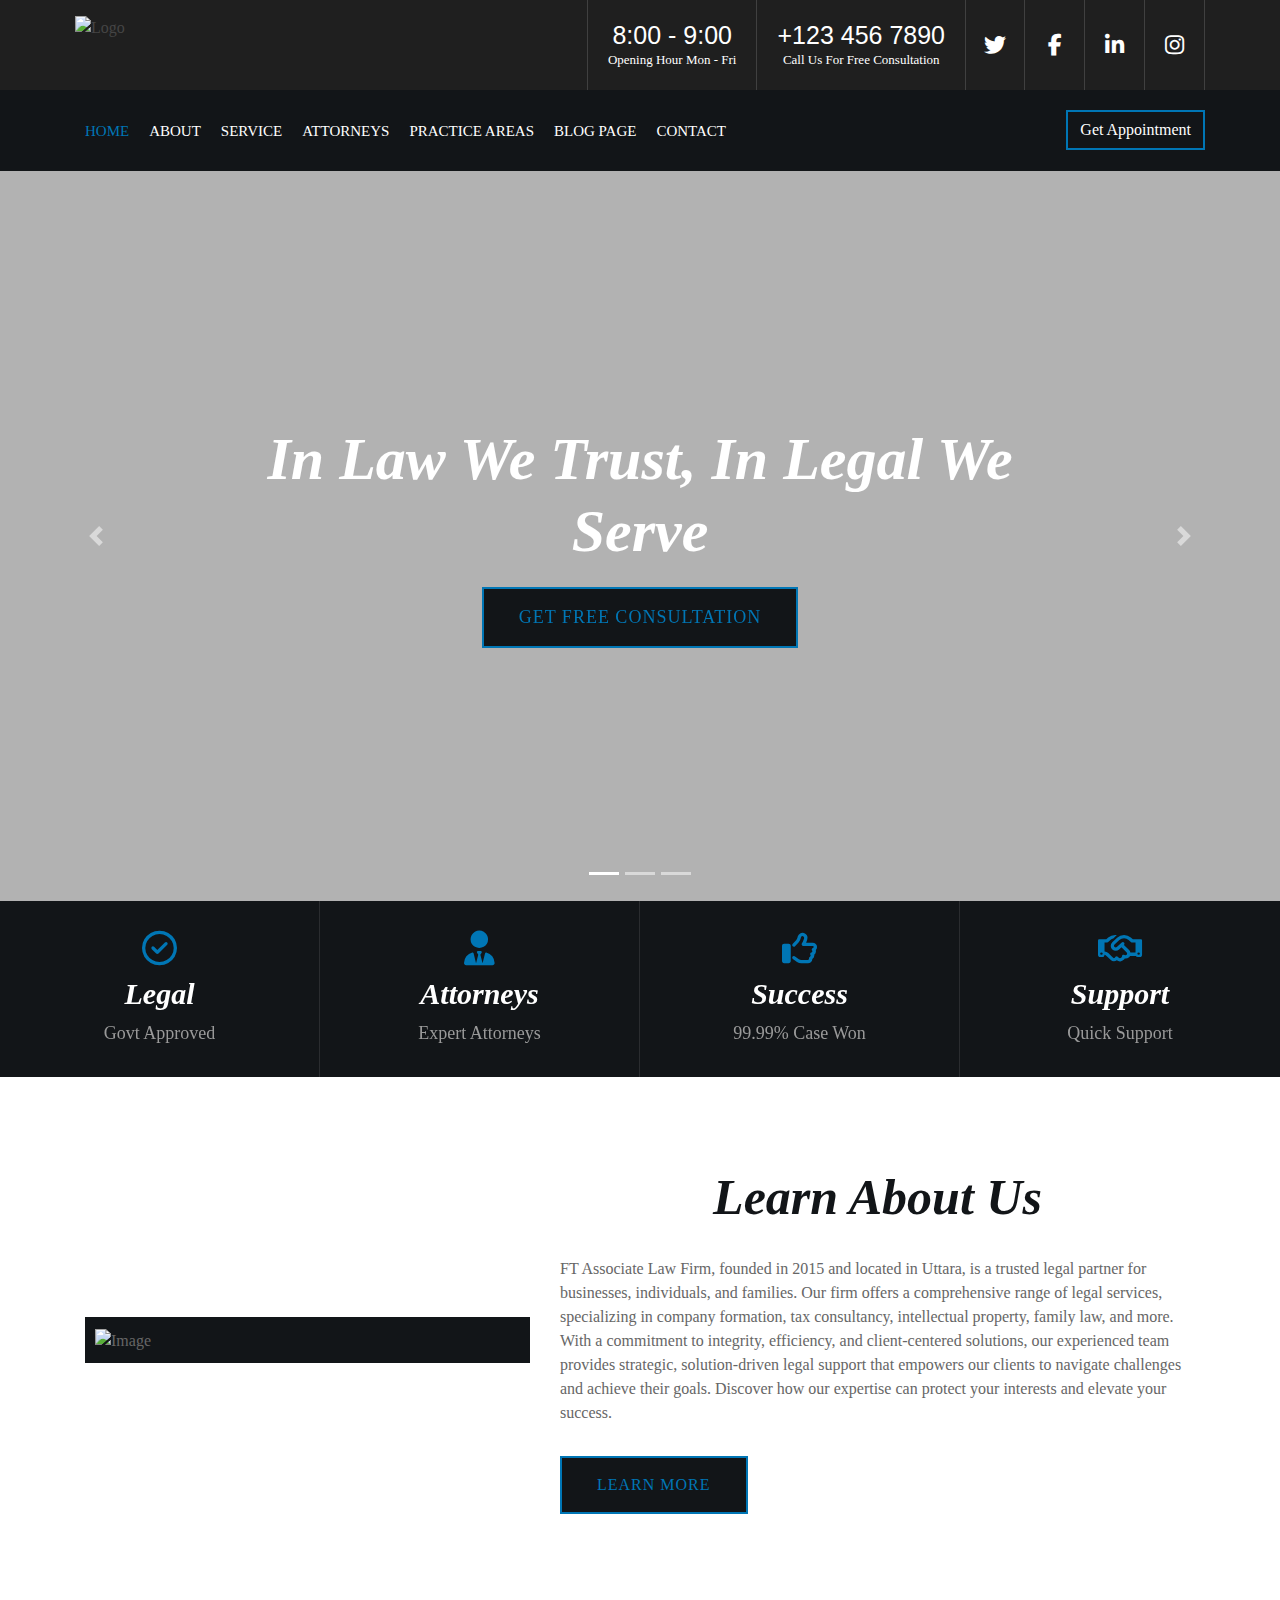
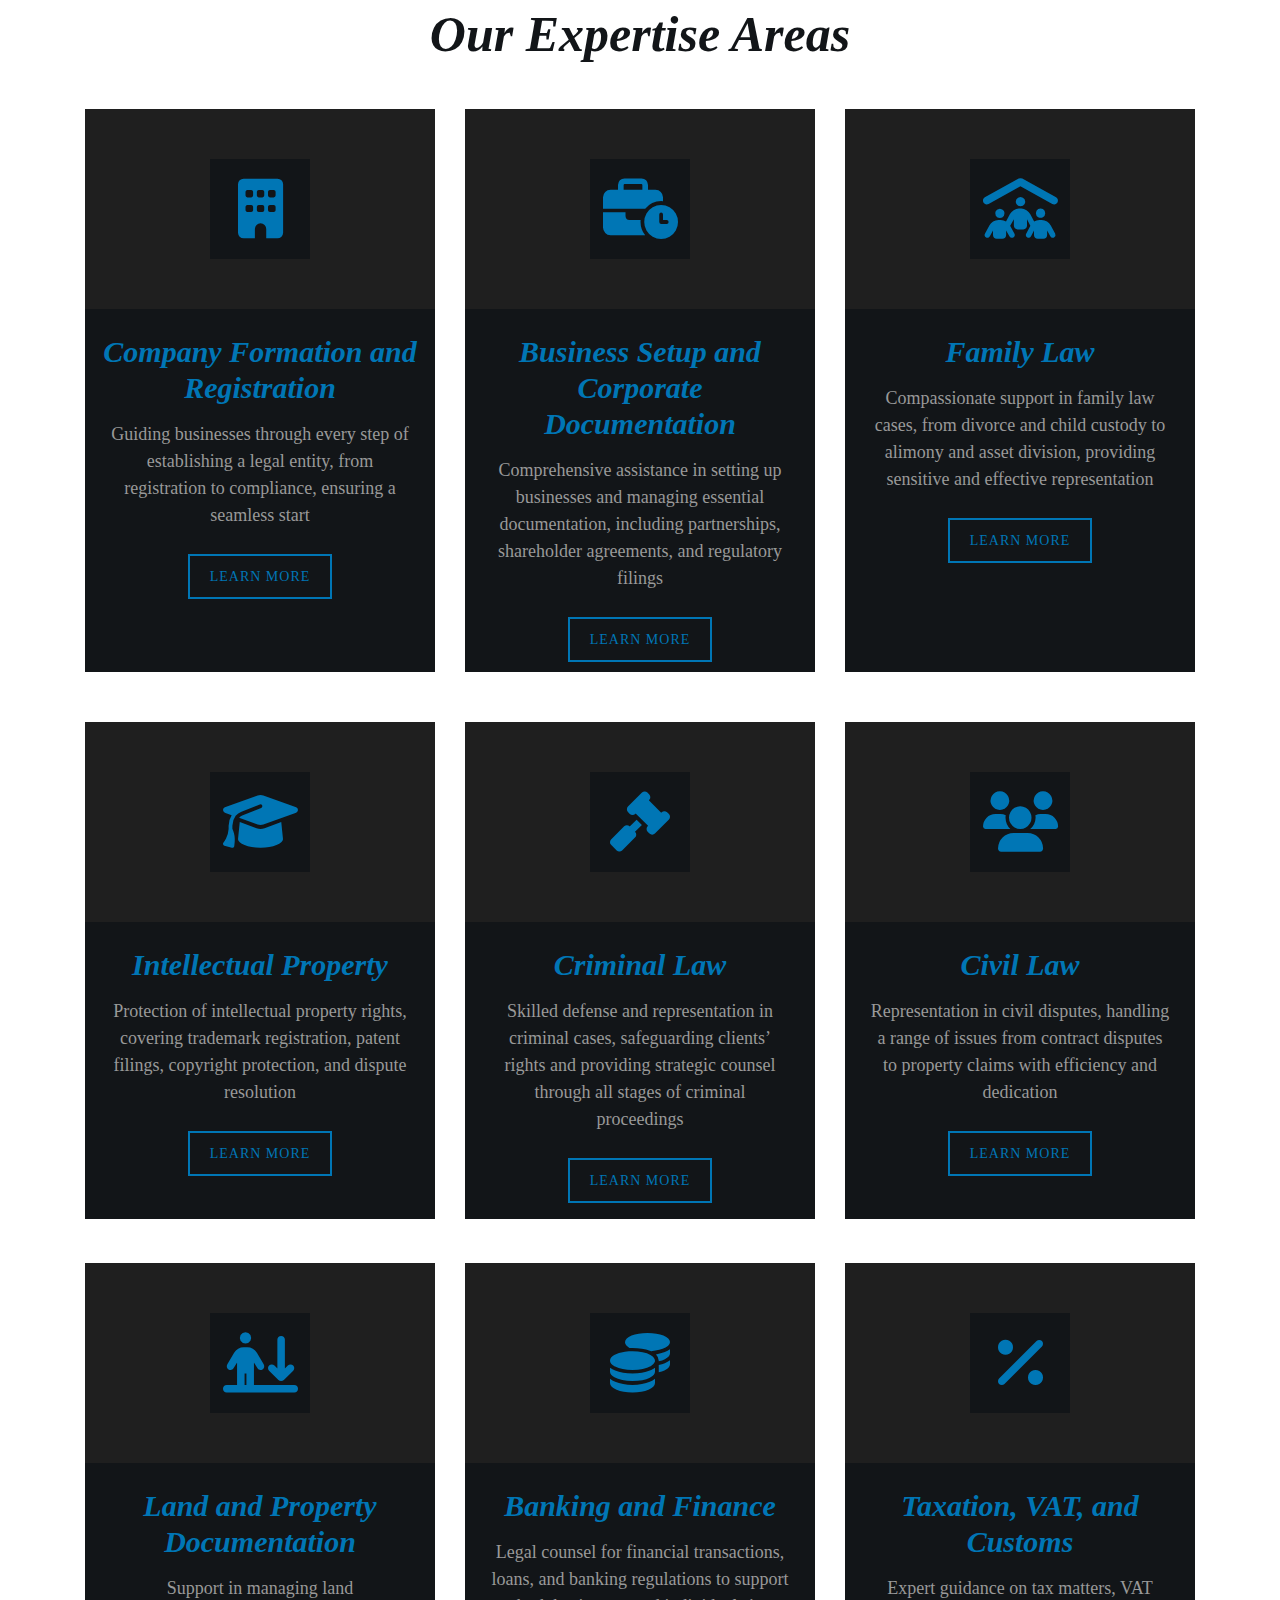
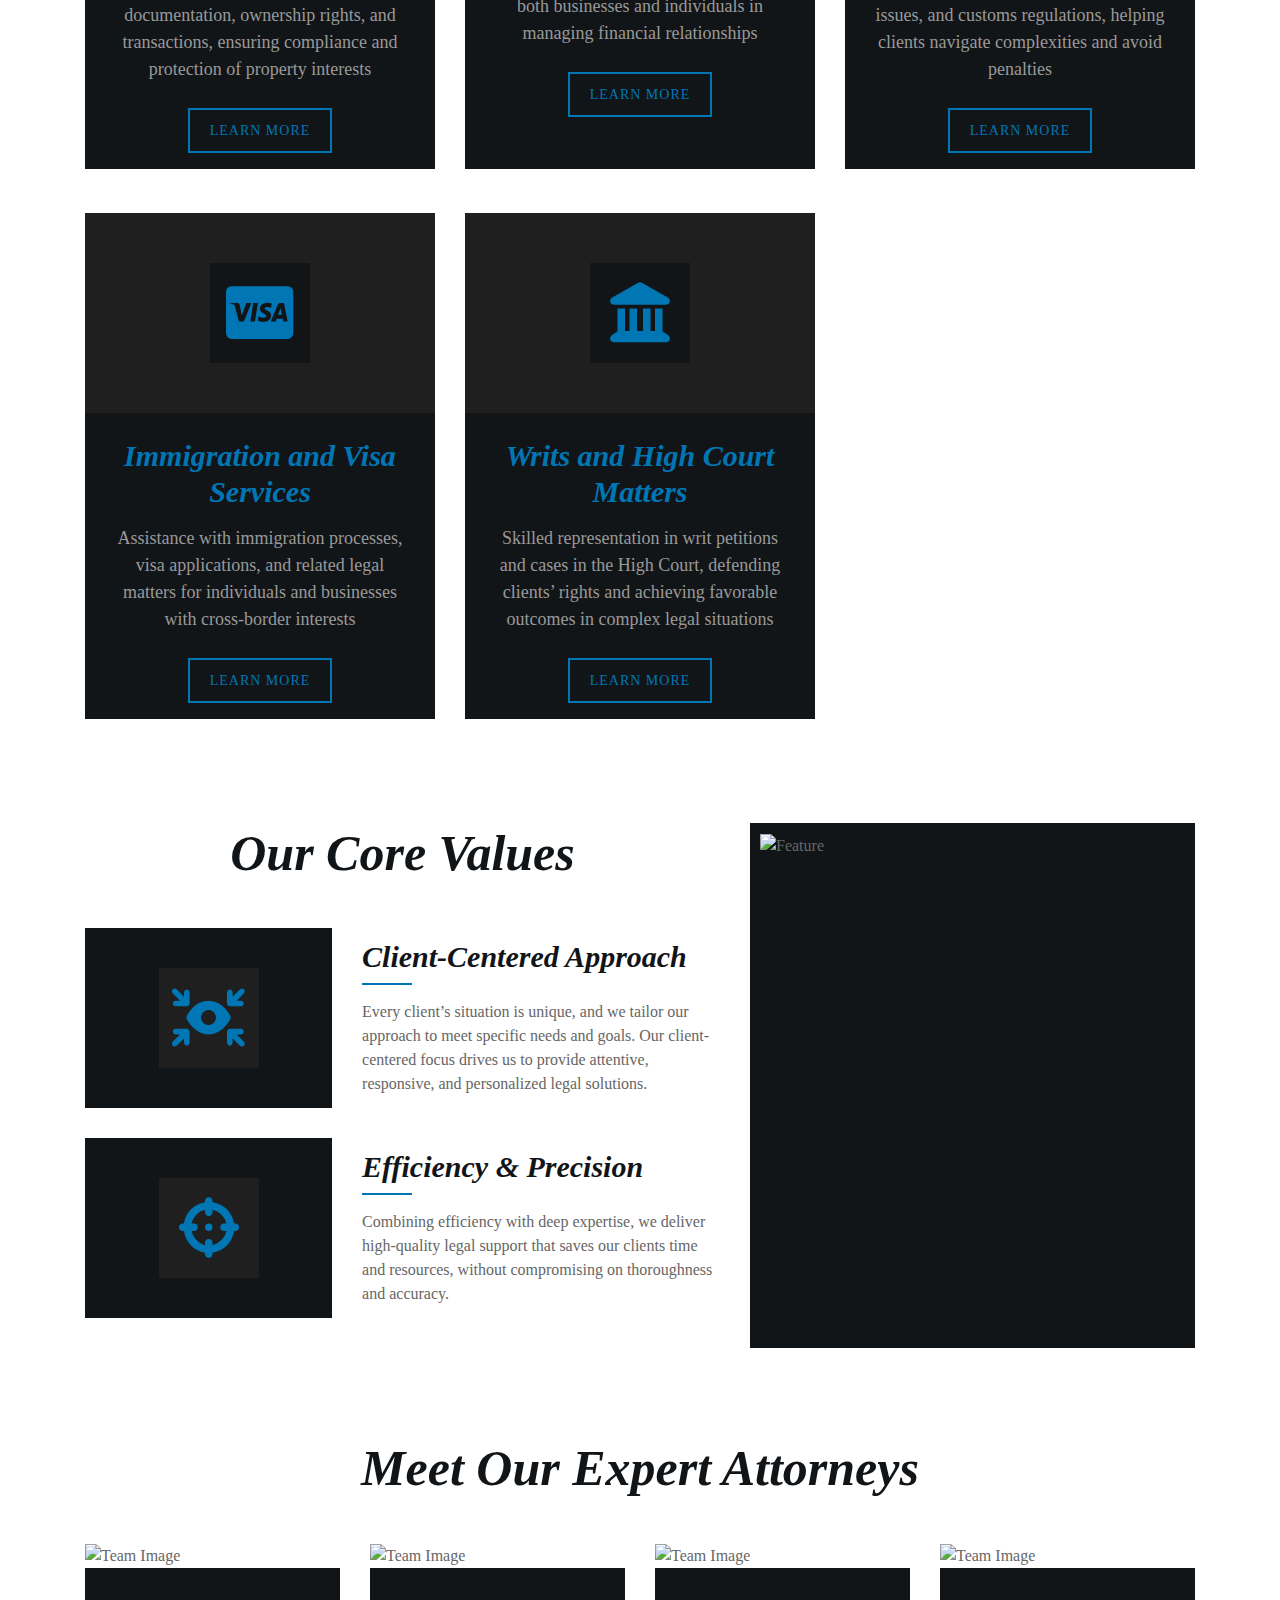
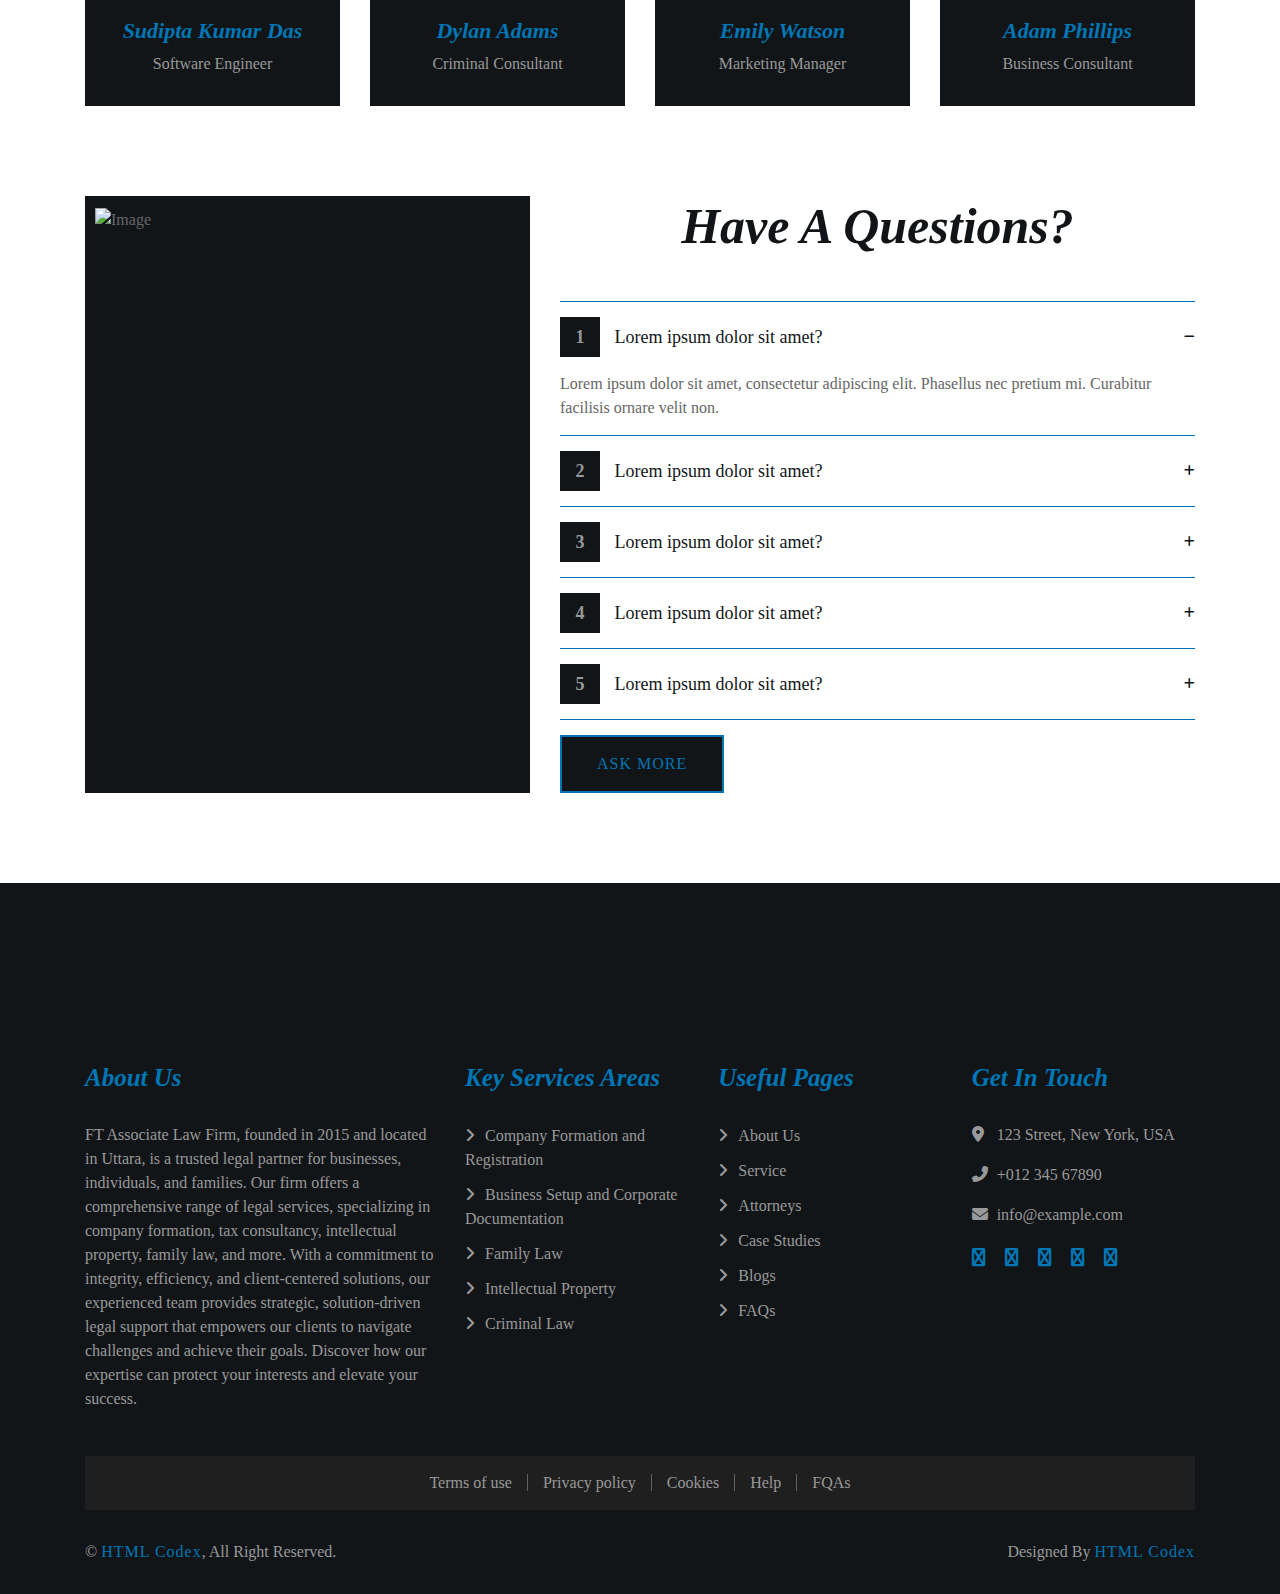
==== commit e397eaba: "Uploading Vertical Scrollbar" ====
--- a/index.html
+++ b/index.html
@@ -469,8 +469,8 @@
                                     <img src="img/team-1.jpg" alt="Team Image">
                                 </div>
                                 <div class="team-text">
-                                    <h2 id="employee-name-1">Adam Phillips</h2>
-                                    <p id="employee-position-1">Business Consultant</p>
+                                    <h2 id="employee-name-1">Sudipta Kumar Das</h2>
+                                    <p id="employee-position-1">Software Engineer</p>
 
                                 </div>
                             </div>
@@ -505,8 +505,8 @@
                                     <img src="img/team-4.jpg" alt="Team Image">
                                 </div>
                                 <div class="team-text">
-                                    <h2 id="employee-name-4">James Brown</h2>
-                                    <p id="employee-position-4">Software Engineer</p>
+                                    <h2 id="employee-name-4">Adam Phillips</h2>
+                                    <p id="employee-position-4">Business Consultant</p>
 
                                 </div>
                             </div>
--- a/css/style.css
+++ b/css/style.css
@@ -630,6 +630,7 @@
     text-align: center;
     background: #121518;
     margin-bottom: 30px;
+    height: 92%;
 }
 
 .service .service-icon {
@@ -910,24 +911,29 @@
     font-weight: 700;
 }
 
+/* Fixed Font Awesome Icons */
 .faqs .card-header [data-toggle="collapse"]:after {
-    font-family: 'Arial Rounded MT Bold';
-    content: "\f067";
+    font-family: "Font Awesome 5 Free"; /* Use Font Awesome */
+    content: "\f067"; /* Plus icon */
     float: right;
     color: #121518;
     font-size: 12px;
     font-weight: 900;
     transition: .3s;
+    font-style: normal;
+    display: inline-block;
 }
 
 .faqs .card-header [data-toggle="collapse"][aria-expanded="true"]:after {
-    font-family: 'Arial Rounded MT Bold';
-    content: "\f068";
+    font-family: "Font Awesome 5 Free"; /* Use Font Awesome */
+    content: "\f068"; /* Minus icon */
     float: right;
     color: #121518;
     font-size: 12px;
     font-weight: 900;
     transition: .3s;
+    font-style: normal;
+    display: inline-block;
 }
 
 .faqs .card-body {
@@ -956,6 +962,7 @@
     color: #121518;
     background: #0076b5;
 }
+
 
 
 /*******************************/
@@ -1631,7 +1638,7 @@
 
 .footer .footer-about h2,
 .footer .footer-link h2,
-.footer .footer-contact h2{
+.footer .footer-contact h2 {
     position: relative;
     margin-bottom: 30px;
     font-size: 25px;
@@ -1646,11 +1653,12 @@
     transition: .3s;
 }
 
+/* Fixed Font Awesome Icons */
 .footer .footer-link a::before {
     position: relative;
-    content: "\f105";
-    font-family: "Arial Rounded MT Bold";
-    font-weight: 900;
+    content: "\f105"; /* Correct Font Awesome Unicode */
+    font-family: "Font Awesome 5 Free"; /* Use Font Awesome */
+    font-weight: 900; /* Required for solid icons */
     margin-right: 10px;
 }
 
@@ -1663,6 +1671,7 @@
     width: 25px;
 }
 
+/* Fixed Social Media Icons */
 .footer .footer-social {
     position: relative;
     margin-top: 20px;
@@ -1676,6 +1685,8 @@
     margin-right: 15px;
     font-size: 18px;
     color: #0076b5;
+    font-family: "Font Awesome 5 Free"; /* Ensure proper icons */
+    font-weight: 900;
 }
 
 .footer .footer-social a:last-child i {
@@ -1712,7 +1723,6 @@
     border-right: none;
 }
 
-
 .footer .copyright {
     padding: 30px 15px;
 }
@@ -1743,3 +1753,23 @@
         text-align: center;
     }
 }
+
+
+/* Custom Scrollbar */
+::-webkit-scrollbar {
+    width: 10px;
+}
+
+::-webkit-scrollbar-track {
+    background: #f1f1f1; /* Light grey background */
+    border-radius: 10px;
+}
+
+::-webkit-scrollbar-thumb {
+    background: linear-gradient(45deg, #0076b5, #121518); /* Gradient effect */
+    border-radius: 10px;
+}
+
+::-webkit-scrollbar-thumb:hover {
+    background: linear-gradient(45deg, #005f94, #0a0c0e); /* Darker on hover */
+}
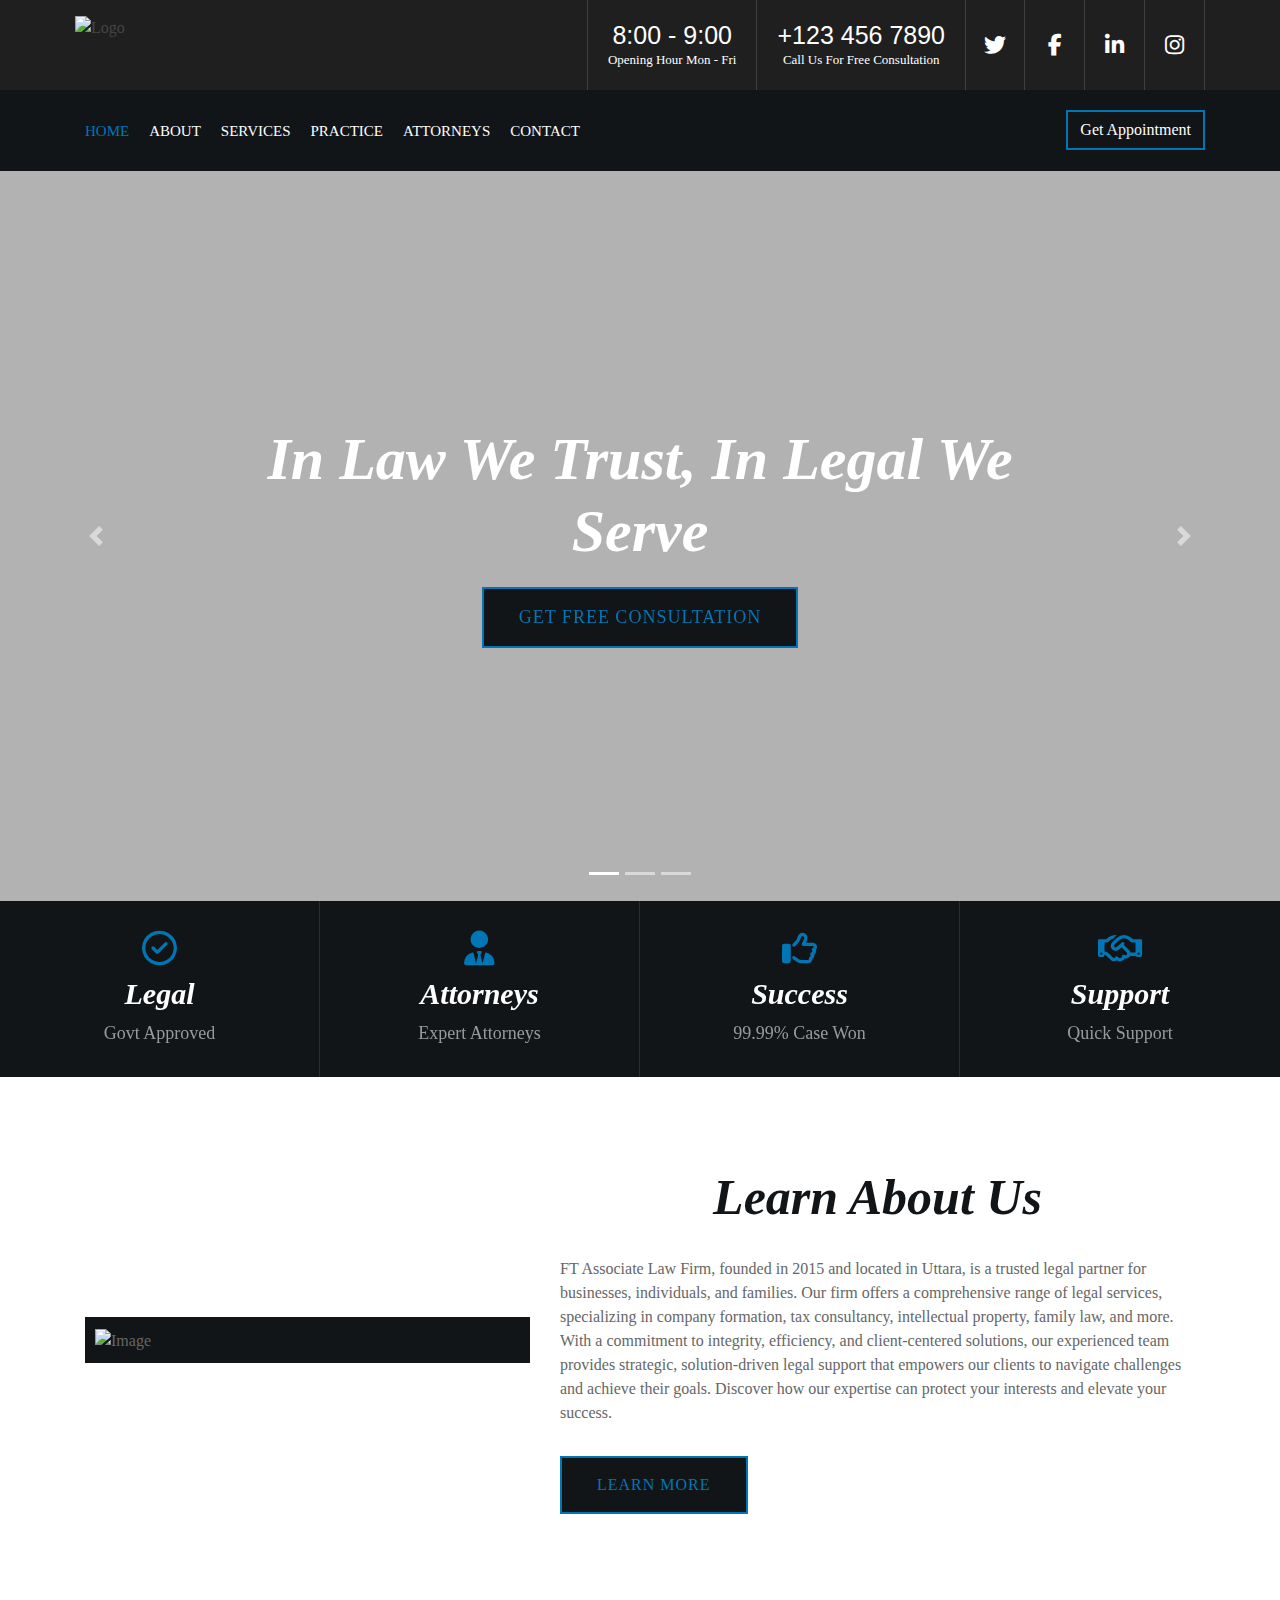
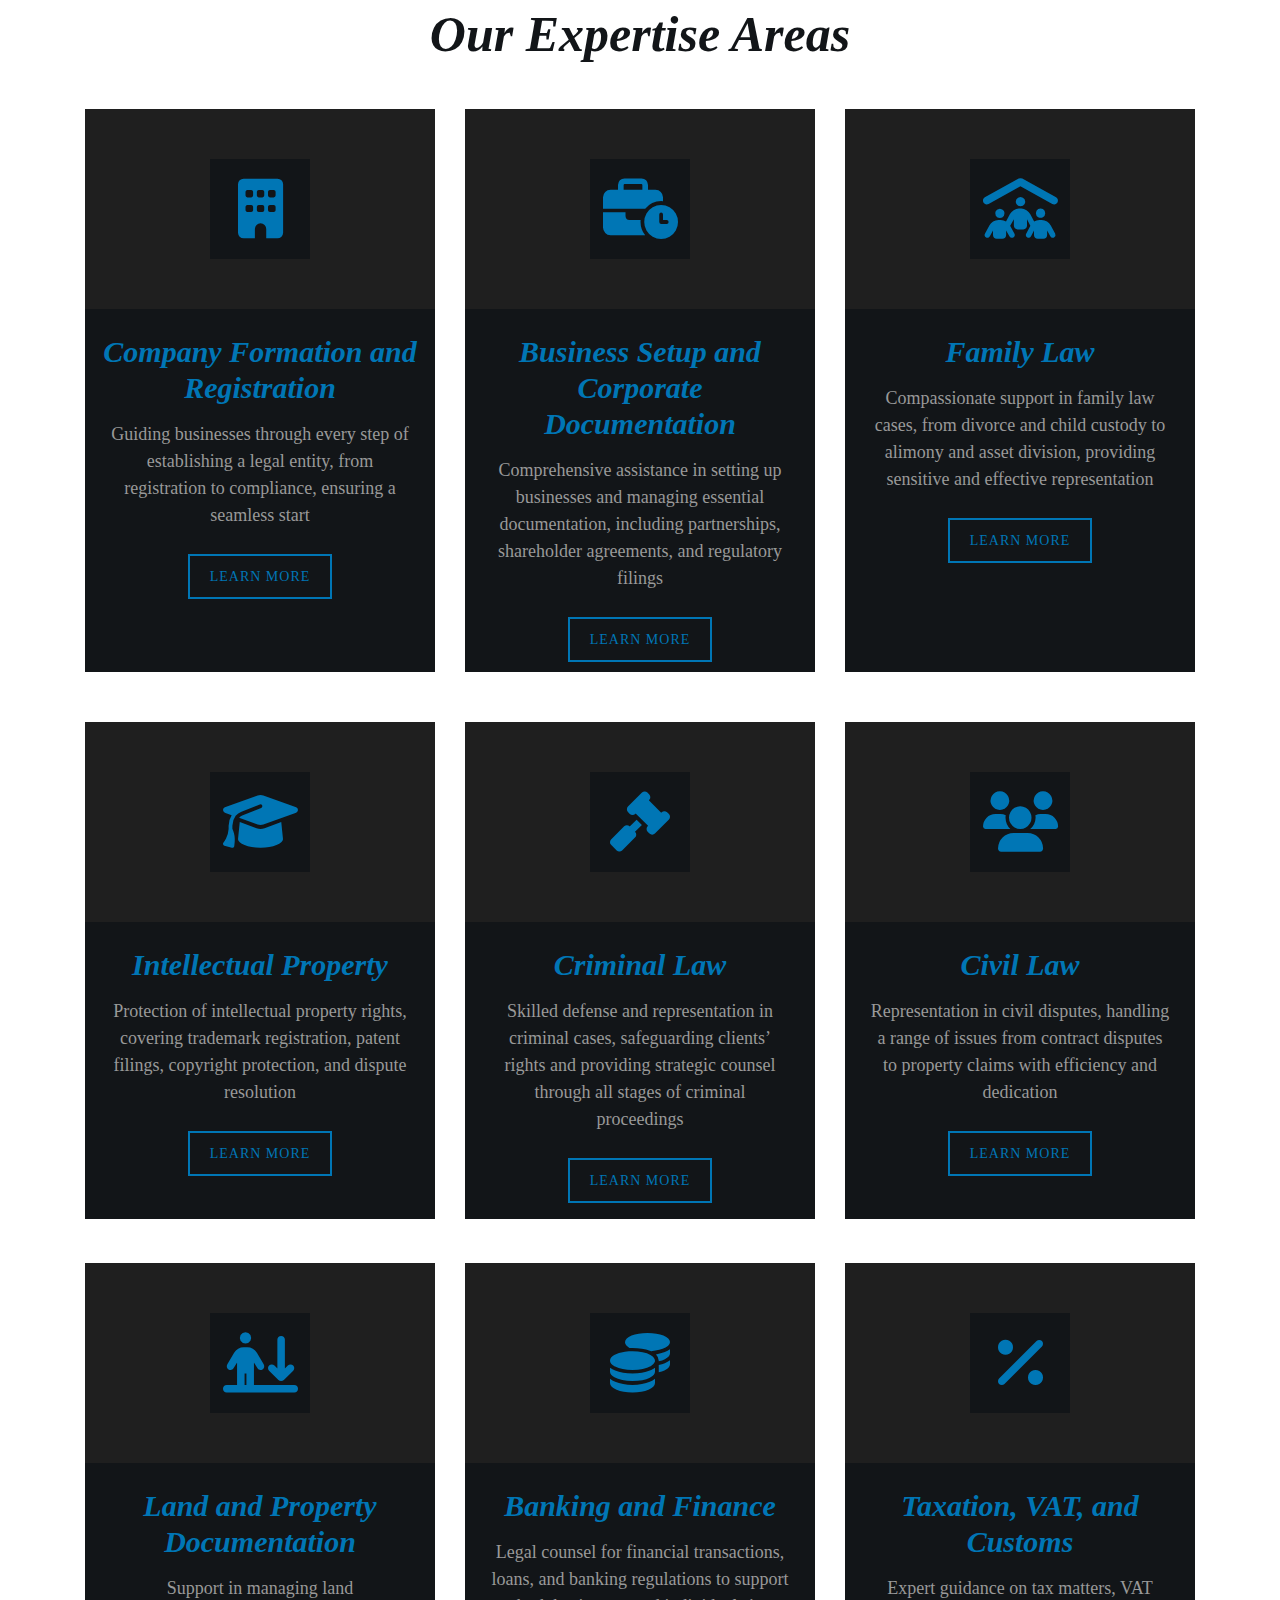
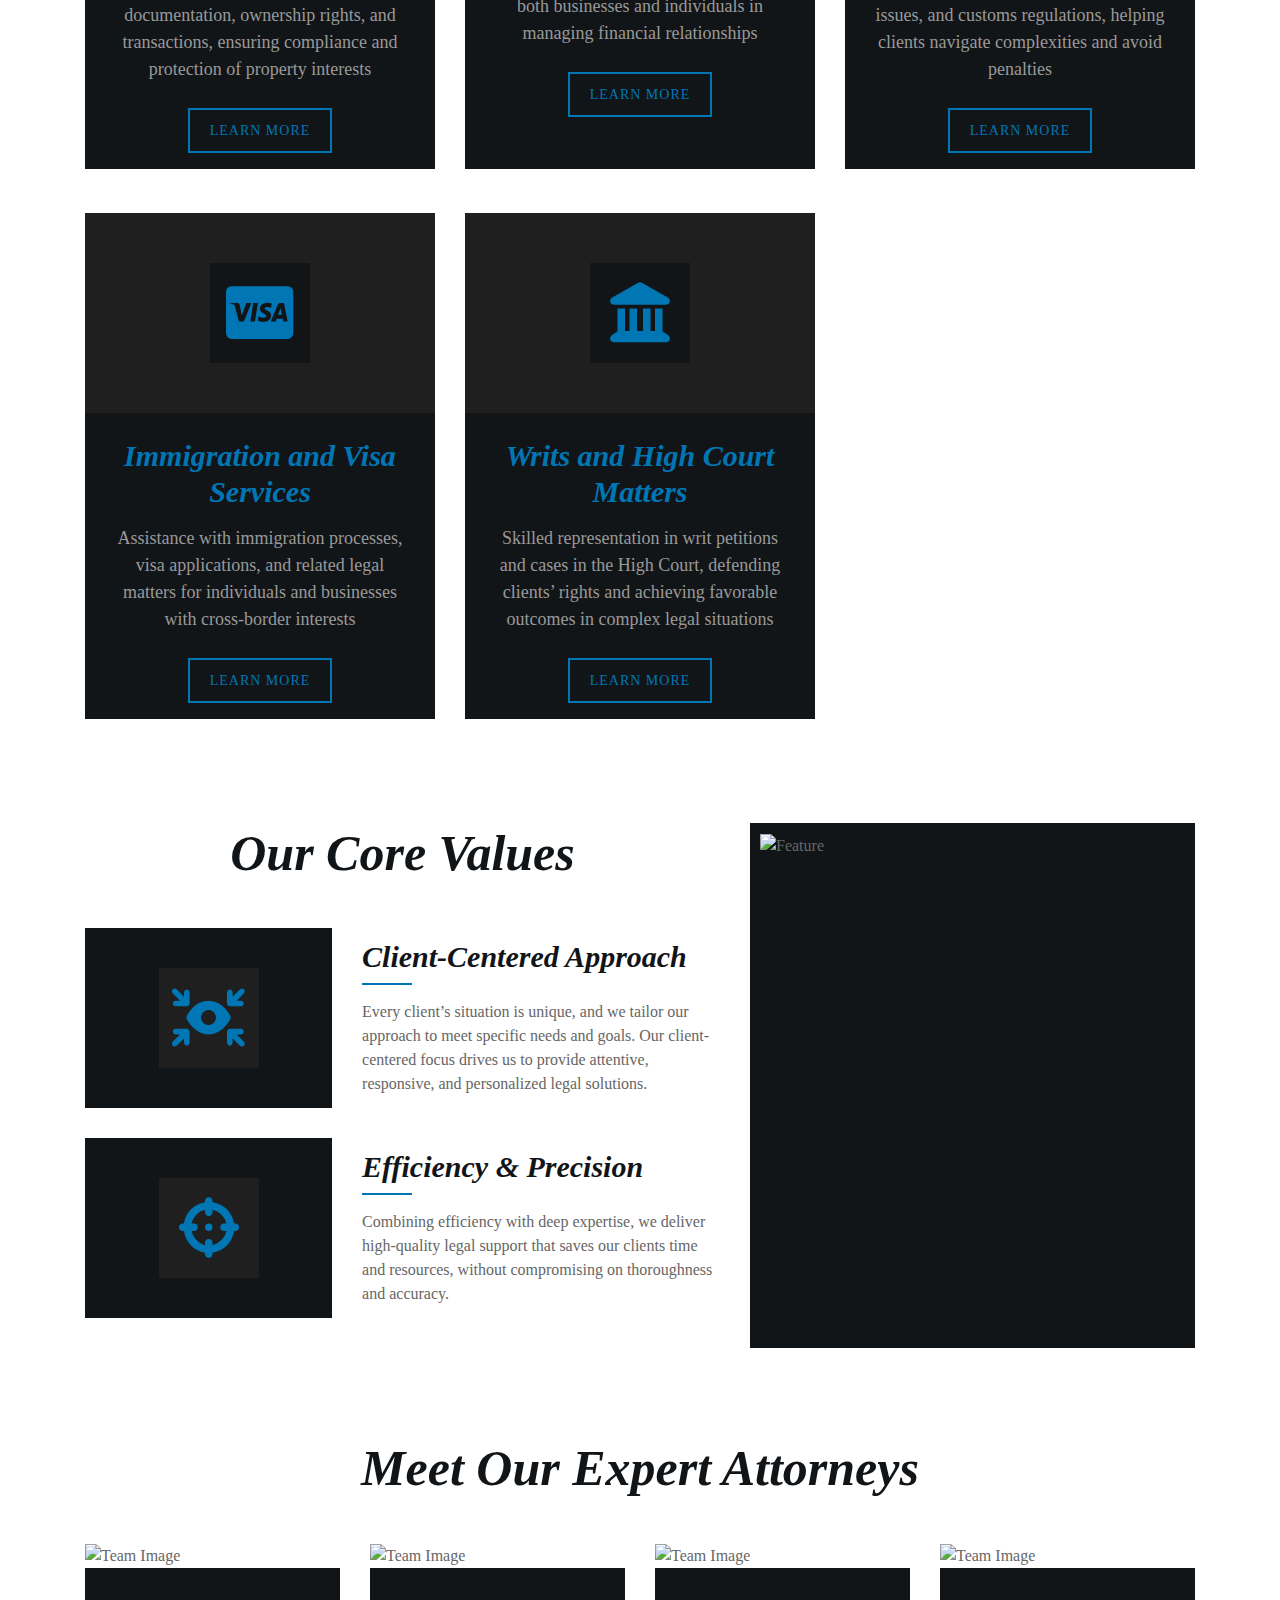
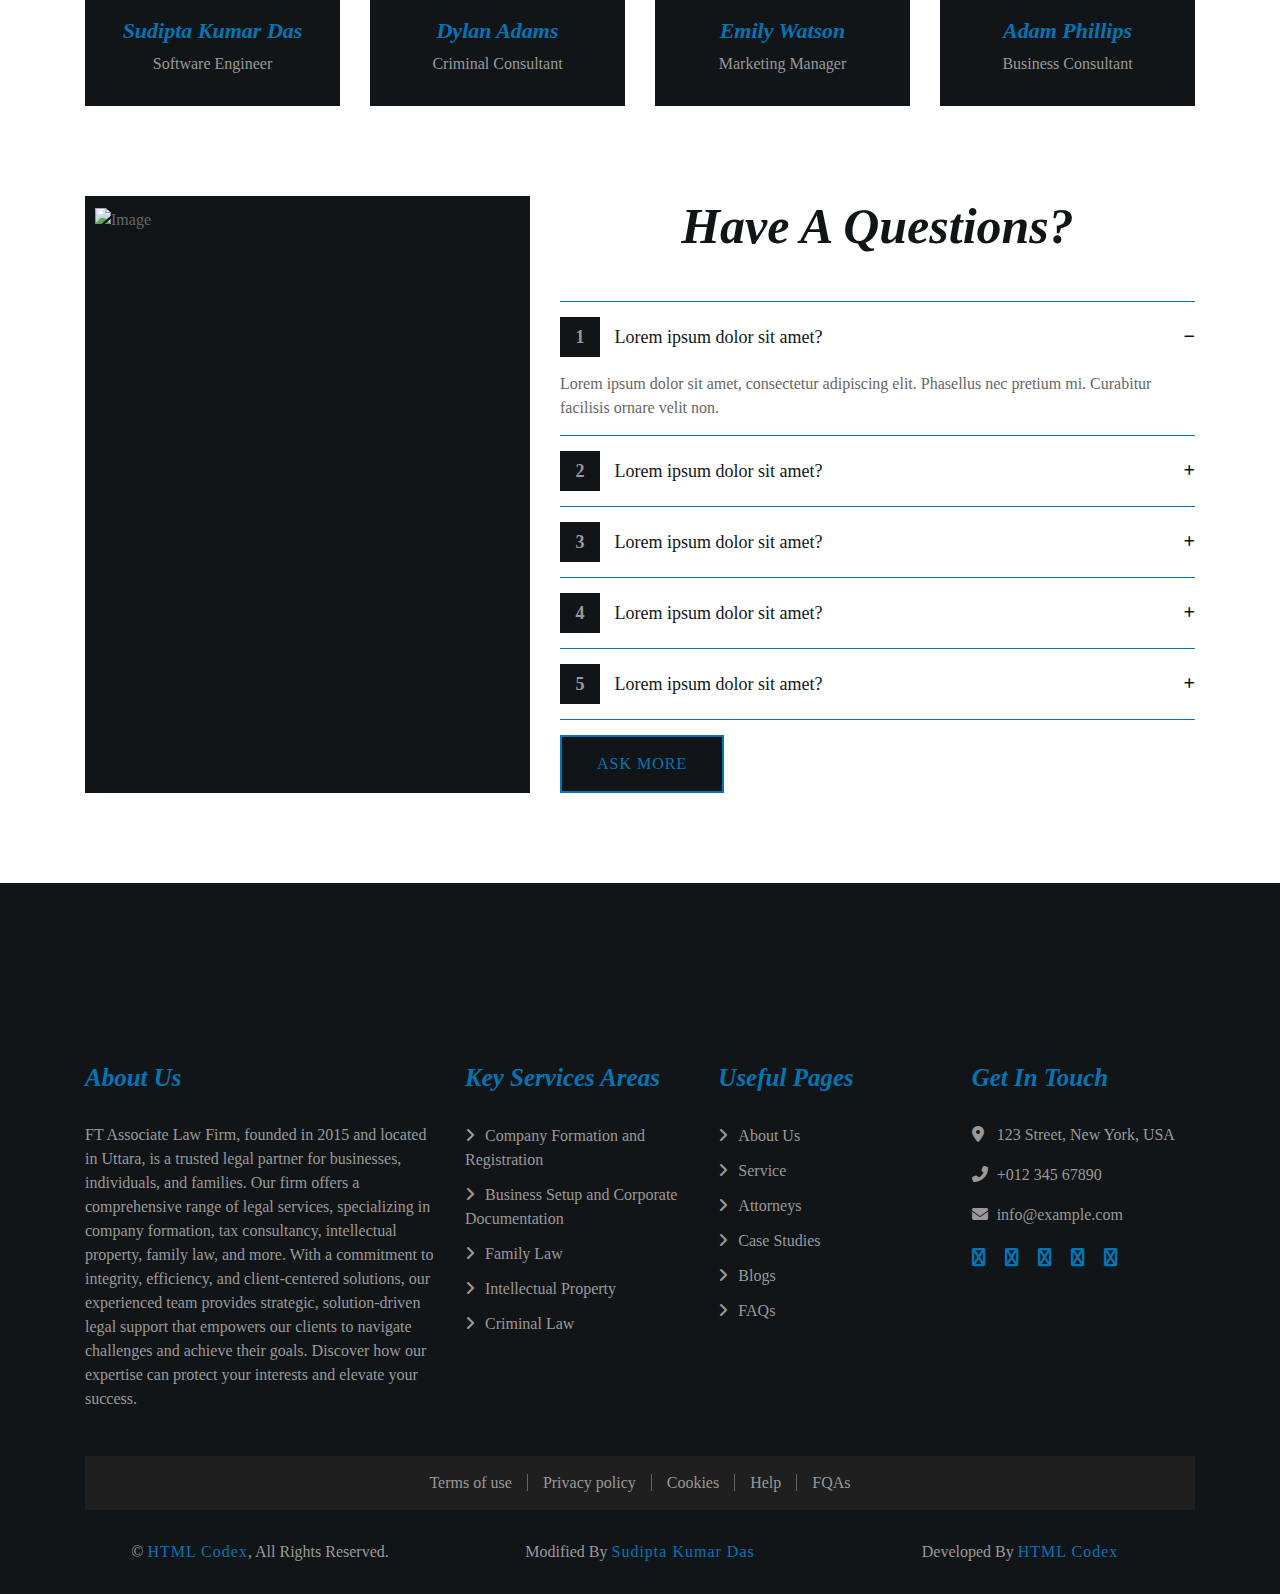
==== commit 99e9c988: "Online Hosting Bug Fixing #1" ====
--- a/index.html
+++ b/index.html
@@ -15,17 +15,15 @@
         
         <!-- CSS Libraries -->
         <link href="https://stackpath.bootstrapcdn.com/bootstrap/4.4.1/css/bootstrap.min.css" rel="stylesheet">
-<!--        <link href="https://cdnjs.cloudflare.com/ajax/libs/font-awesome/5.10.0/css/all.min.css" rel="stylesheet">-->
         <link rel="stylesheet" href="https://cdnjs.cloudflare.com/ajax/libs/font-awesome/6.5.1/css/all.min.css">
+
 
         <link href="lib/animate/animate.min.css" rel="stylesheet">
         <link href="lib/owlcarousel/assets/owl.carousel.min.css" rel="stylesheet">
 
         <!-- Template Stylesheet -->
         <link href="css/style.css" rel="stylesheet">
-        <style>
-
-        </style>
+
 
 <!--        <script src="js/script.js" defer></script>-->
 <!--        <script>-->
@@ -102,11 +100,12 @@
                             <div class="navbar-nav mr-auto">
                                 <a href="index.html" class="nav-item nav-link active">Home</a>
                                 <a href="about.html" class="nav-item nav-link">About</a>
-                                <a href="service.html" class="nav-item nav-link">Service</a>
-                                <a href="team.html" class="nav-item nav-link">Attorneys</a>
-                                <a href="portfolio.html" class="nav-item nav-link">Practice Areas</a>
-
-                                <a href="blog.html" class="nav-item nav-link">Blog Page</a>
+                                <a href="services.html" class="nav-item nav-link">Services</a>
+                                <a href="practice.html" class="nav-item nav-link">Practice</a>
+                                <a href="attorneys.html" class="nav-item nav-link">Attorneys</a>
+<!--                                <a href="portfolio.html" class="nav-item nav-link">Practice Areas</a>-->
+
+<!--                                <a href="blog.html" class="nav-item nav-link">Blog Page</a>-->
 
                                 <a href="contact.html" class="nav-item nav-link">Contact</a>
                             </div>
@@ -877,8 +876,8 @@
                             <div class="footer-link">
                                 <h2>Useful Pages</h2>
                                 <a href="about.html">About Us</a>
-                                <a href="service.html">Service</a>
-                                <a href="team.html">Attorneys</a>
+                                <a href="practice.html">Service</a>
+                                <a href="attorneys.html">Attorneys</a>
                                 <a href="portfolio.html">Case Studies</a>
                                 <a href="blog.html">Blogs</a>
                                 <a href="#faq">FAQs</a>
@@ -891,12 +890,16 @@
                                 <p><i class="fa fa-phone-alt"></i>+012 345 67890</p>
                                 <p><i class="fa fa-envelope"></i>info@example.com</p>
                                 <div class="footer-social">
-                                    <a href=""><i class="fab fa-twitter"></i></a>
-                                    <a href=""><i class="fab fa-facebook-f"></i></a>
-                                    <a href=""><i class="fab fa-youtube"></i></a>
-                                    <a href=""><i class="fab fa-instagram"></i></a>
-                                    <a href=""><i class="fab fa-linkedin-in"></i></a>
-                                </div>
+                                    <a href="#"><i class="fa-brands fa-x-twitter"></i></a>
+                                    <a href="#"><i class="fa-brands fa-facebook-f"></i></a>
+                                    <a href="#"><i class="fa-brands fa-youtube"></i></a>
+                                    <a href="#"><i class="fa-brands fa-instagram"></i></a>
+                                    <a href="#"><i class="fa-brands fa-linkedin-in"></i></a>
+                                </div>
+
+
+
+
                             </div>
                         </div>
                         </div>
@@ -913,18 +916,22 @@
                     </div>
                 </div>
                 <div class="container copyright">
-                    <div class="row">
-                        <div class="col-md-6">
-                            <p>&copy; <a href="https://htmlcodex.com/law-firm-website-template">HTML Codex</a>, All Right Reserved.</p>
-                        </div>
-                        <div class="col-md-6">
-                            <p>Designed By <a href="https://htmlcodex.com">HTML Codex</a></p>
-                        </div>
-                    </div>
+                    <div class="row d-flex justify-content-between text-center">
+                        <div class="col-md-4 d-flex justify-content-center">
+                            <p>&copy; <a href="https://htmlcodex.com/law-firm-website-template">HTML Codex</a>, All Rights Reserved.</p>
+                        </div>
+                        <div class="col-md-4 d-flex justify-content-center">
+                            <p>Modified By <a href="https://portfolio.sudiptakumar.com">Sudipta Kumar Das</a></p>
+                        </div>
+                        <div class="col-md-4 d-flex justify-content-center">
+                            <p>Developed By <a href="https://htmlcodex.com">HTML Codex</a></p>
+                        </div>
+                    </div>
+
                 </div>
             </div>
             <!-- Footer End -->
-            
+
             <a href="#" class="back-to-top"><i class="fa fa-chevron-up"></i></a>
         </div>
 
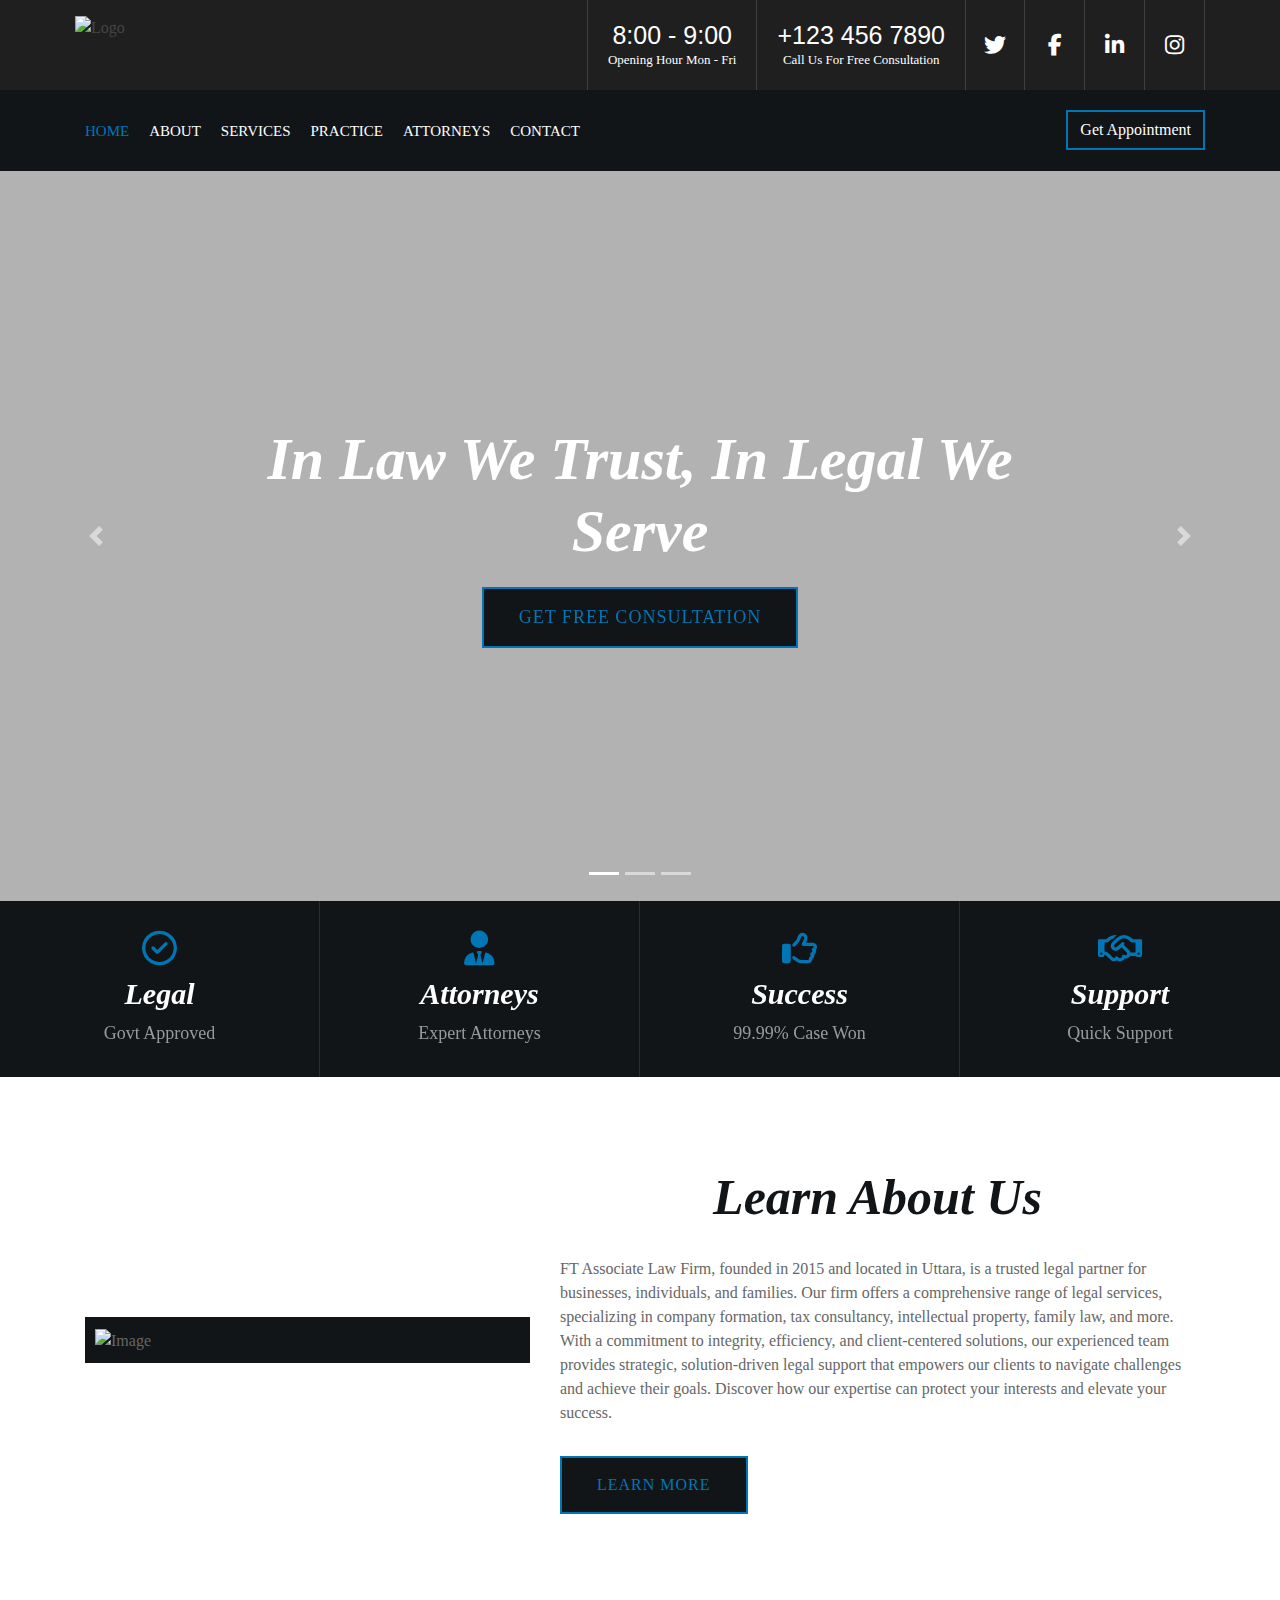
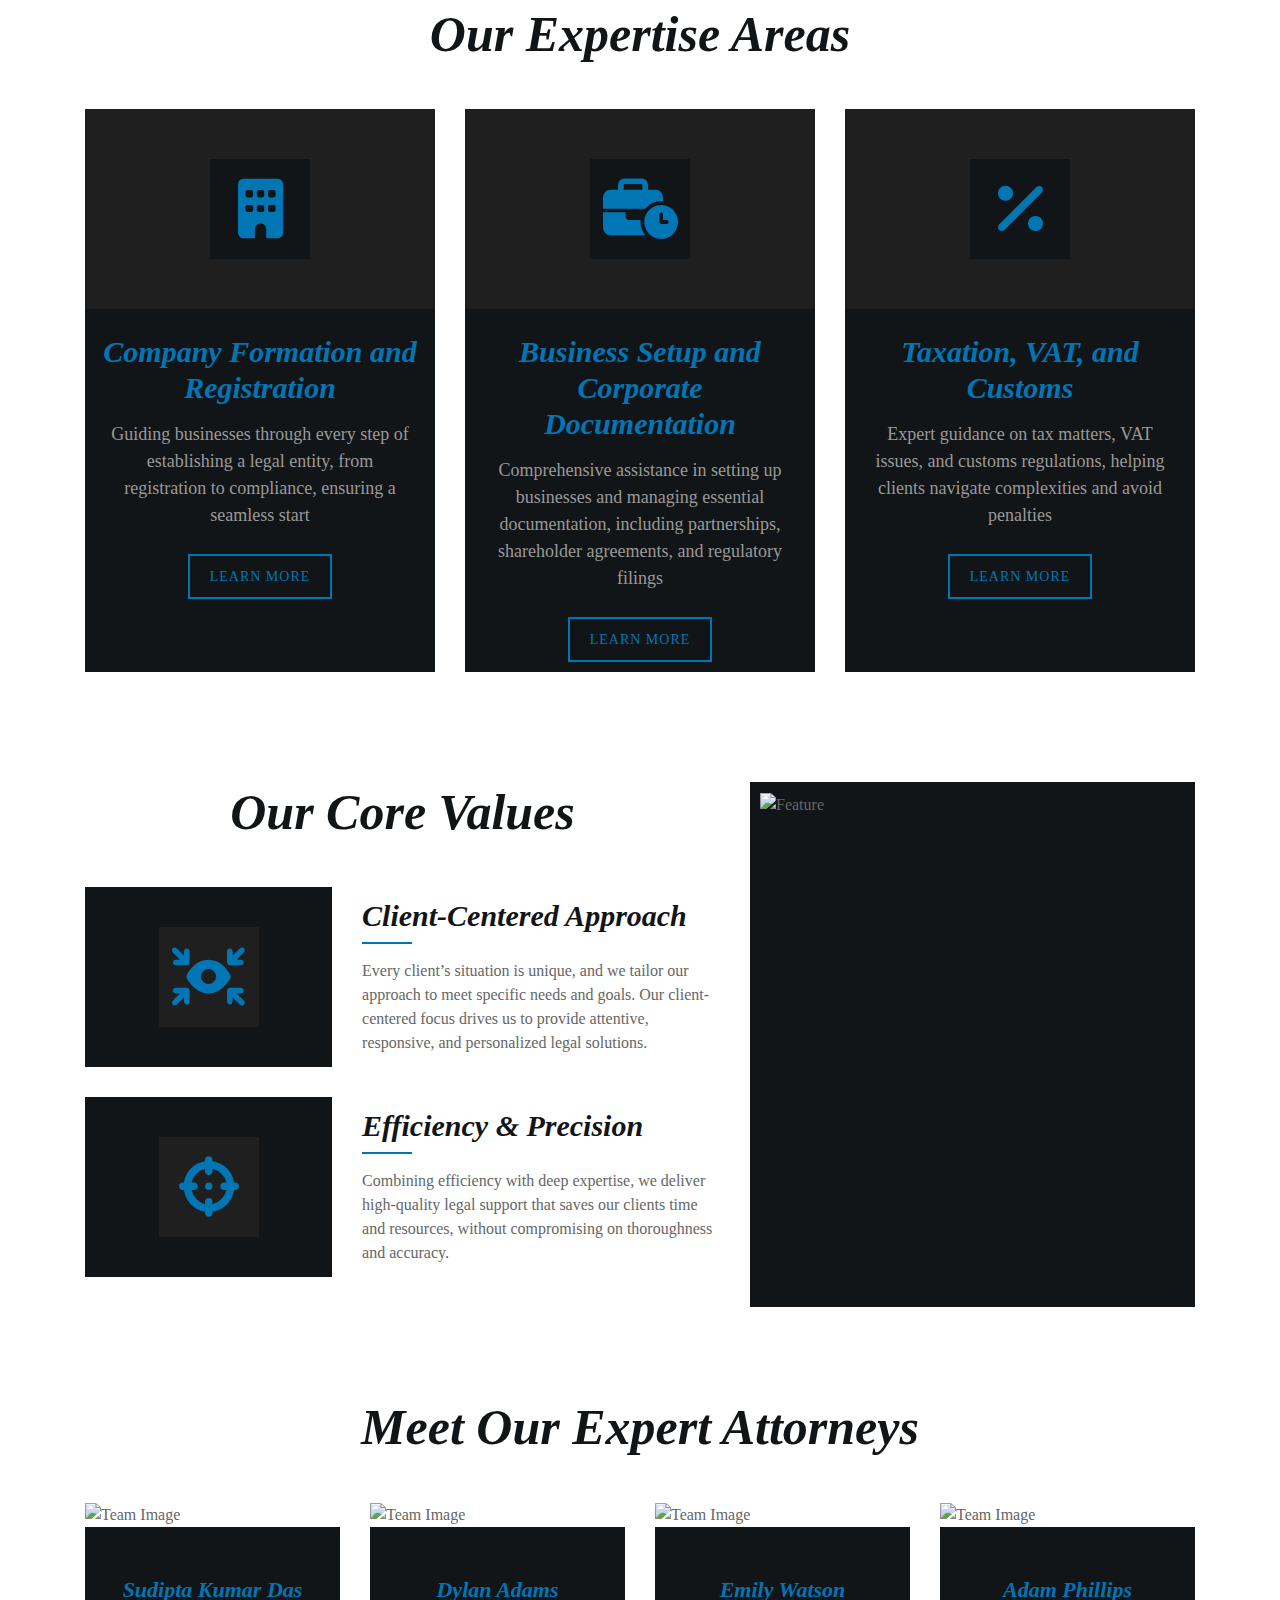
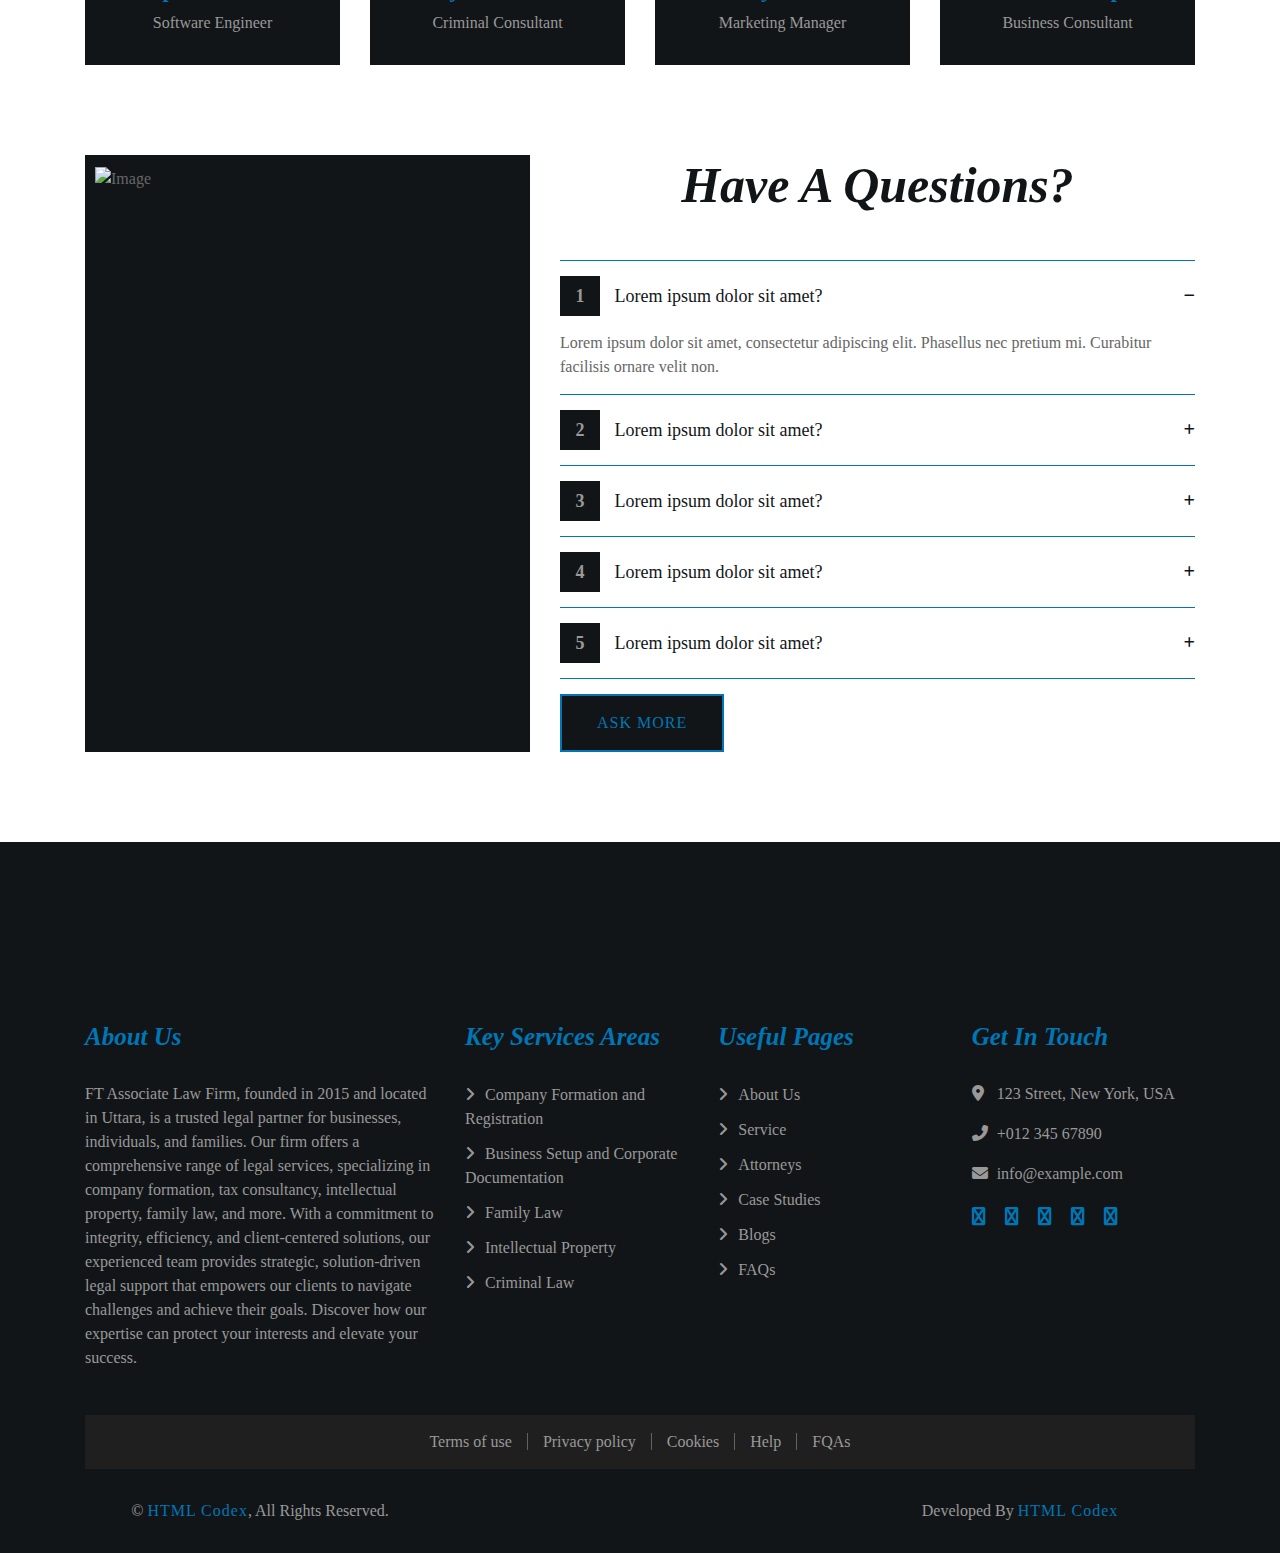
==== commit a6240a66: "Update 'Our Expertise Area' and 'Modified By'" ====
--- a/index.html
+++ b/index.html
@@ -271,82 +271,82 @@
                                 <a class="btn" href="">Learn More</a>
                             </div>
                         </div>
-                        <div class="col-lg-4 col-md-6">
-                            <div class="service-item">
-                                <div class="service-icon">
-                                    <i class="fa-solid fa-people-roof"></i>
-<!--                                    <i class="fa fa-hand-holding-usd"></i>-->
-                                </div>
-                                <h3>Family Law</h3>
-                                <p>
-                                    Compassionate support in family law cases, from divorce  and child custody to alimony and asset division, providing sensitive and
-                                    effective representation
-                                </p>
-                                <a class="btn" href="">Learn More</a>
-                            </div>
-                        </div>
-                        <div class="col-lg-4 col-md-6">
-                            <div class="service-item">
-                                <div class="service-icon">
-                                    <i class="fa fa-graduation-cap"></i>
-                                </div>
-                                <h3>Intellectual Property</h3>
-                                <p>
-                                    Protection of intellectual property rights, covering trademark registration, patent filings, copyright protection, and dispute resolution
-                                </p>
-                                <a class="btn" href="">Learn More</a>
-                            </div>
-                        </div>
-                        <div class="col-lg-4 col-md-6">
-                            <div class="service-item">
-                                <div class="service-icon">
-                                    <i class="fa fa-gavel"></i>
-                                </div>
-                                <h3>Criminal Law</h3>
-                                <p>
-                                    Skilled defense and representation in criminal cases, safeguarding clients’ rights and providing strategic counsel through all stages
-                                    of criminal proceedings
-                                </p>
-                                <a class="btn" href="">Learn More</a>
-                            </div>
-                        </div>
-                        <div class="col-lg-4 col-md-6">
-                            <div class="service-item">
-                                <div class="service-icon">
-                                    <i class="fa fa-users"></i>
-                                </div>
-                                <h3>Civil Law</h3>
-                                <p>
-                                    Representation in civil disputes, handling a range of issues from contract disputes to property claims with efficiency and dedication
-                                </p>
-                                <a class="btn" href="">Learn More</a>
-                            </div>
-                        </div>
-                        <div class="col-lg-4 col-md-6">
-                            <div class="service-item">
-                                <div class="service-icon">
-                                    <i class="fa-solid fa-person-arrow-down-to-line"></i>
-                                </div>
-                                <h3>Land and Property Documentation</h3>
-                                <p>
-                                    Support in managing land documentation, ownership rights, and transactions, ensuring compliance and protection of property interests
-                                </p>
-                                <a class="btn" href="">Learn More</a>
-                            </div>
-                        </div>
-                        <div class="col-lg-4 col-md-6">
-                            <div class="service-item">
-                                <div class="service-icon">
-                                    <i class="fa-solid fa-coins"></i>
-                                </div>
-                                <h3>Banking and Finance</h3>
-                                <p>
-                                    Legal counsel for financial transactions, loans, and banking regulations to support both businesses and individuals in managing
-                                    financial relationships
-                                </p>
-                                <a class="btn" href="">Learn More</a>
-                            </div>
-                        </div>
+<!--                        <div class="col-lg-4 col-md-6">-->
+<!--                            <div class="service-item">-->
+<!--                                <div class="service-icon">-->
+<!--                                    <i class="fa-solid fa-people-roof"></i>-->
+<!--&lt;!&ndash;                                    <i class="fa fa-hand-holding-usd"></i>&ndash;&gt;-->
+<!--                                </div>-->
+<!--                                <h3>Family Law</h3>-->
+<!--                                <p>-->
+<!--                                    Compassionate support in family law cases, from divorce  and child custody to alimony and asset division, providing sensitive and-->
+<!--                                    effective representation-->
+<!--                                </p>-->
+<!--                                <a class="btn" href="">Learn More</a>-->
+<!--                            </div>-->
+<!--                        </div>-->
+<!--                        <div class="col-lg-4 col-md-6">-->
+<!--                            <div class="service-item">-->
+<!--                                <div class="service-icon">-->
+<!--                                    <i class="fa fa-graduation-cap"></i>-->
+<!--                                </div>-->
+<!--                                <h3>Intellectual Property</h3>-->
+<!--                                <p>-->
+<!--                                    Protection of intellectual property rights, covering trademark registration, patent filings, copyright protection, and dispute resolution-->
+<!--                                </p>-->
+<!--                                <a class="btn" href="">Learn More</a>-->
+<!--                            </div>-->
+<!--                        </div>-->
+<!--                        <div class="col-lg-4 col-md-6">-->
+<!--                            <div class="service-item">-->
+<!--                                <div class="service-icon">-->
+<!--                                    <i class="fa fa-gavel"></i>-->
+<!--                                </div>-->
+<!--                                <h3>Criminal Law</h3>-->
+<!--                                <p>-->
+<!--                                    Skilled defense and representation in criminal cases, safeguarding clients’ rights and providing strategic counsel through all stages-->
+<!--                                    of criminal proceedings-->
+<!--                                </p>-->
+<!--                                <a class="btn" href="">Learn More</a>-->
+<!--                            </div>-->
+<!--                        </div>-->
+<!--                        <div class="col-lg-4 col-md-6">-->
+<!--                            <div class="service-item">-->
+<!--                                <div class="service-icon">-->
+<!--                                    <i class="fa fa-users"></i>-->
+<!--                                </div>-->
+<!--                                <h3>Civil Law</h3>-->
+<!--                                <p>-->
+<!--                                    Representation in civil disputes, handling a range of issues from contract disputes to property claims with efficiency and dedication-->
+<!--                                </p>-->
+<!--                                <a class="btn" href="">Learn More</a>-->
+<!--                            </div>-->
+<!--                        </div>-->
+<!--                        <div class="col-lg-4 col-md-6">-->
+<!--                            <div class="service-item">-->
+<!--                                <div class="service-icon">-->
+<!--                                    <i class="fa-solid fa-person-arrow-down-to-line"></i>-->
+<!--                                </div>-->
+<!--                                <h3>Land and Property Documentation</h3>-->
+<!--                                <p>-->
+<!--                                    Support in managing land documentation, ownership rights, and transactions, ensuring compliance and protection of property interests-->
+<!--                                </p>-->
+<!--                                <a class="btn" href="">Learn More</a>-->
+<!--                            </div>-->
+<!--                        </div>-->
+<!--                        <div class="col-lg-4 col-md-6">-->
+<!--                            <div class="service-item">-->
+<!--                                <div class="service-icon">-->
+<!--                                    <i class="fa-solid fa-coins"></i>-->
+<!--                                </div>-->
+<!--                                <h3>Banking and Finance</h3>-->
+<!--                                <p>-->
+<!--                                    Legal counsel for financial transactions, loans, and banking regulations to support both businesses and individuals in managing-->
+<!--                                    financial relationships-->
+<!--                                </p>-->
+<!--                                <a class="btn" href="">Learn More</a>-->
+<!--                            </div>-->
+<!--                        </div>-->
                         <div class="col-lg-4 col-md-6">
                             <div class="service-item">
                                 <div class="service-icon">
@@ -360,31 +360,31 @@
                                 <a class="btn" href="">Learn More</a>
                             </div>
                         </div>
-                        <div class="col-lg-4 col-md-6">
-                            <div class="service-item">
-                                <div class="service-icon">
-                                    <i class="fa-brands fa-cc-visa"></i>
-                                </div>
-                                <h3>Immigration and Visa Services</h3>
-                                <p>
-                                    Assistance with immigration processes, visa applications, and related legal matters for individuals and businesses with cross-border interests
-                                </p>
-                                <a class="btn" href="">Learn More</a>
-                            </div>
-                        </div>
-                        <div class="col-lg-4 col-md-6">
-                            <div class="service-item">
-                                <div class="service-icon">
-                                    <i class="fa fa-landmark"></i>
-                                </div>
-                                <h3>Writs and High Court Matters</h3>
-                                <p>
-                                    Skilled representation in writ petitions and cases in the High Court, defending clients’ rights and achieving favorable outcomes in
-                                    complex legal situations
-                                </p>
-                                <a class="btn" href="">Learn More</a>
-                            </div>
-                        </div>
+<!--                        <div class="col-lg-4 col-md-6">-->
+<!--                            <div class="service-item">-->
+<!--                                <div class="service-icon">-->
+<!--                                    <i class="fa-brands fa-cc-visa"></i>-->
+<!--                                </div>-->
+<!--                                <h3>Immigration and Visa Services</h3>-->
+<!--                                <p>-->
+<!--                                    Assistance with immigration processes, visa applications, and related legal matters for individuals and businesses with cross-border interests-->
+<!--                                </p>-->
+<!--                                <a class="btn" href="">Learn More</a>-->
+<!--                            </div>-->
+<!--                        </div>-->
+<!--                        <div class="col-lg-4 col-md-6">-->
+<!--                            <div class="service-item">-->
+<!--                                <div class="service-icon">-->
+<!--                                    <i class="fa fa-landmark"></i>-->
+<!--                                </div>-->
+<!--                                <h3>Writs and High Court Matters</h3>-->
+<!--                                <p>-->
+<!--                                    Skilled representation in writ petitions and cases in the High Court, defending clients’ rights and achieving favorable outcomes in-->
+<!--                                    complex legal situations-->
+<!--                                </p>-->
+<!--                                <a class="btn" href="">Learn More</a>-->
+<!--                            </div>-->
+<!--                        </div>-->
                     </div>
                 </div>
             </div>
@@ -920,9 +920,9 @@
                         <div class="col-md-4 d-flex justify-content-center">
                             <p>&copy; <a href="https://htmlcodex.com/law-firm-website-template">HTML Codex</a>, All Rights Reserved.</p>
                         </div>
-                        <div class="col-md-4 d-flex justify-content-center">
-                            <p>Modified By <a href="https://portfolio.sudiptakumar.com">Sudipta Kumar Das</a></p>
-                        </div>
+<!--                        <div class="col-md-4 d-flex justify-content-center">-->
+<!--                            <p>Modified By <a href="https://portfolio.sudiptakumar.com">Sudipta Kumar Das</a></p>-->
+<!--                        </div>-->
                         <div class="col-md-4 d-flex justify-content-center">
                             <p>Developed By <a href="https://htmlcodex.com">HTML Codex</a></p>
                         </div>
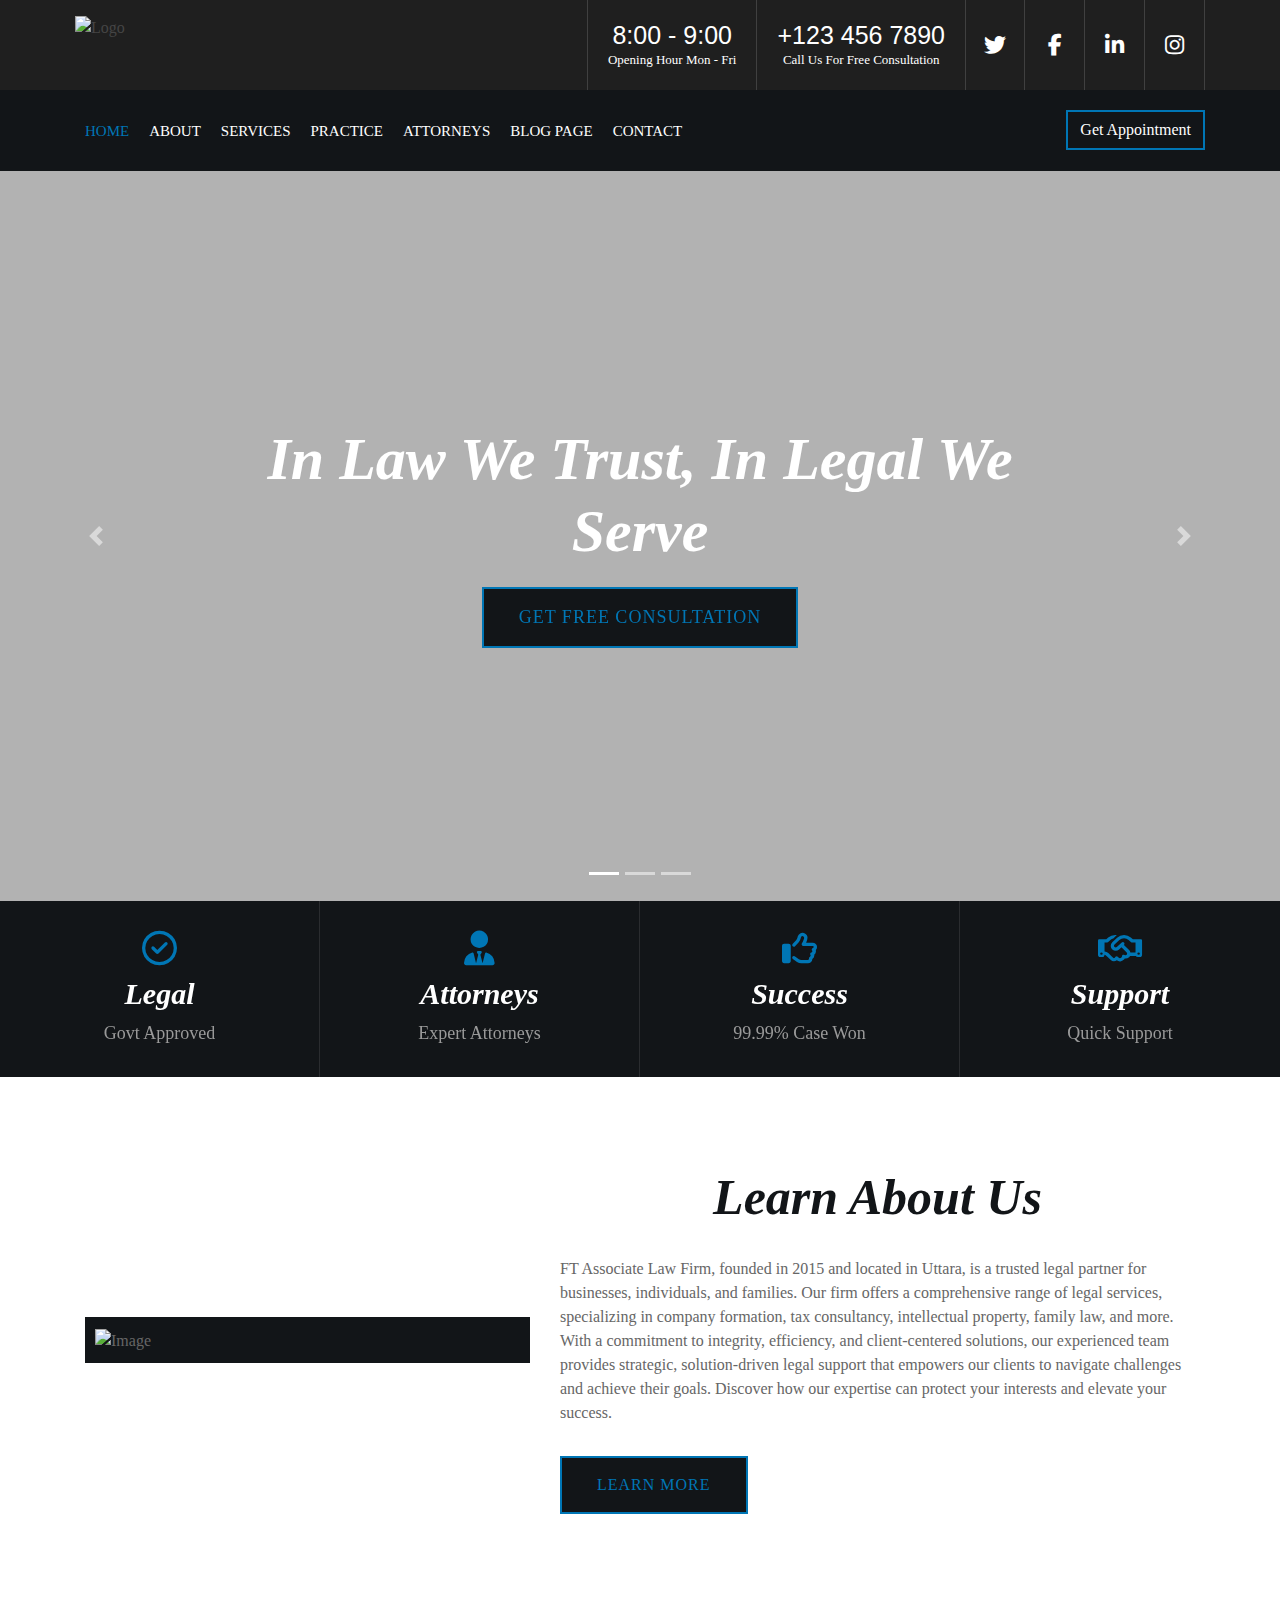
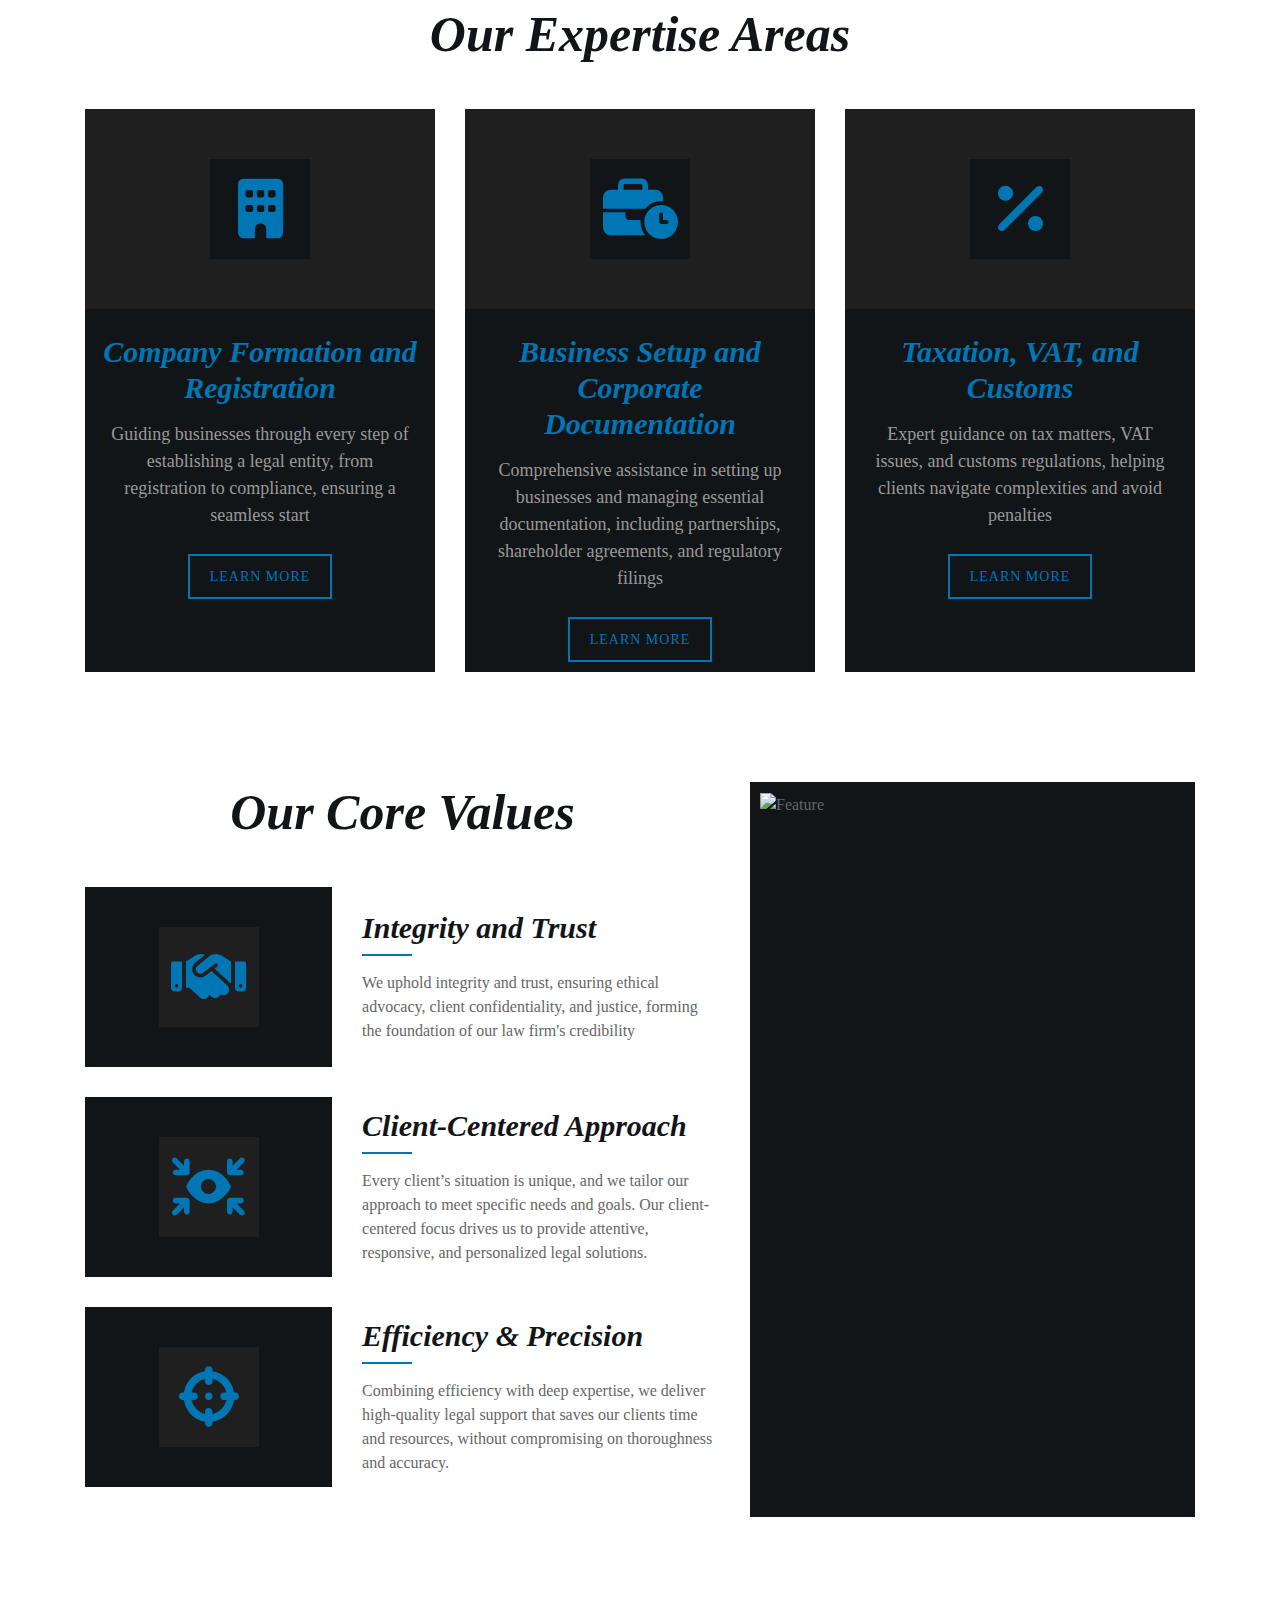
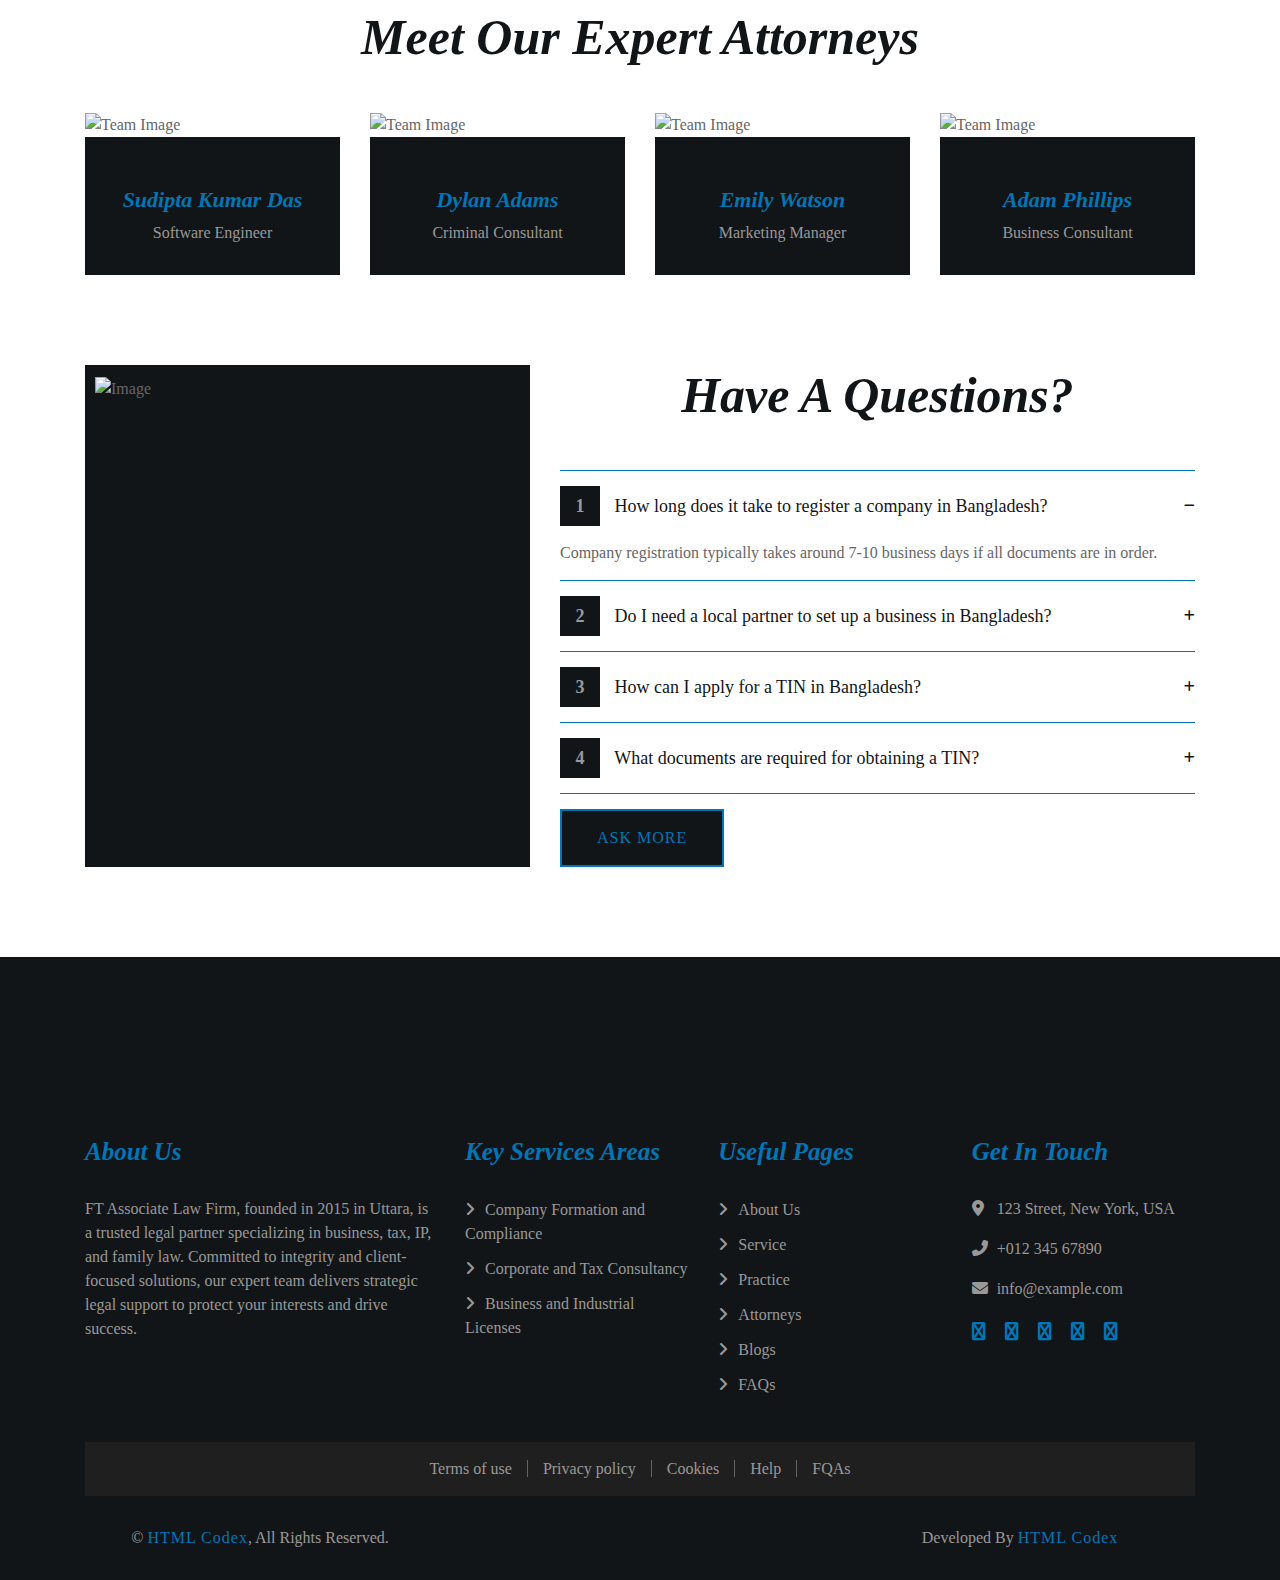
==== commit 371d69ba: "Updating Footers, Core values, Creating Blogs" ====
--- a/index.html
+++ b/index.html
@@ -105,7 +105,7 @@
                                 <a href="attorneys.html" class="nav-item nav-link">Attorneys</a>
 <!--                                <a href="portfolio.html" class="nav-item nav-link">Practice Areas</a>-->
 
-<!--                                <a href="blog.html" class="nav-item nav-link">Blog Page</a>-->
+                                <a href="blog.html" class="nav-item nav-link">Blog Page</a>
 
                                 <a href="contact.html" class="nav-item nav-link">Contact</a>
                             </div>
@@ -402,12 +402,27 @@
                             <div class="row align-items-center feature-item">
                                 <div class="col-5">
                                     <div class="feature-icon">
+                                        <i class="fa-solid fa-handshake"></i>
+                                    </div>
+                                </div>
+                                <div class="col-7">
+                                    <h3 id="core-value-title-1" >Integrity and Trust</h3>
+                                    <p id="core-value-description-1">
+                                        We uphold integrity and trust, ensuring ethical advocacy, client confidentiality, and justice, forming the foundation
+                                        of our law firm's credibility
+
+                                    </p>
+                                </div>
+                            </div>
+                            <div class="row align-items-center feature-item">
+                                <div class="col-5">
+                                    <div class="feature-icon">
                                         <i class="fa-solid fa-arrows-to-eye"></i>
                                     </div>
                                 </div>
                                 <div class="col-7">
-                                    <h3 id="core-value-title-1" >Client-Centered Approach</h3>
-                                    <p id="core-value-description-1">
+                                    <h3 id="core-value-title-2" >Client-Centered Approach</h3>
+                                    <p id="core-value-description-2">
                                         Every client’s situation is unique, and we tailor our approach to meet specific needs and goals.
                                         Our client-centered focus drives us to provide attentive, responsive, and personalized legal solutions.
 
@@ -422,8 +437,8 @@
                                     </div>
                                 </div>
                                 <div class="col-7">
-                                    <h3 id="core-value-title-2">Efficiency & Precision</h3>
-                                    <p id="core-value-description-2">
+                                    <h3 id="core-value-title-3">Efficiency & Precision</h3>
+                                    <p id="core-value-description-3">
                                         Combining efficiency with deep expertise, we deliver high-quality legal support that saves our clients time and resources,
                                         without compromising on thoroughness and accuracy.
 
@@ -525,7 +540,7 @@
                                 <img src="img/faqs.jpg" alt="Image">
                             </div>
                         </div>
-                        <div id="faq" class="col-md-7">
+                        <div id="index_faq" class="col-md-7">
                             <div class="section-header">
                                 <h2>Have A Questions?</h2>
                             </div>
@@ -533,63 +548,67 @@
                                 <div class="card">
                                     <div class="card-header">
                                         <a class="card-link collapsed" data-toggle="collapse" href="#collapseOne" aria-expanded="true">
-                                            <span style="color: #999999">1</span> Lorem ipsum dolor sit amet?
+                                            <span style="color: #999999">1</span> How long does it take to register a company in Bangladesh?
                                         </a>
                                     </div>
                                     <div id="collapseOne" class="collapse show" data-parent="#accordion">
                                         <div class="card-body">
-                                            Lorem ipsum dolor sit amet, consectetur adipiscing elit. Phasellus nec pretium mi. Curabitur facilisis ornare velit non.
+                                            Company registration typically takes around 7-10 business days if all documents are in
+                                            order.
                                         </div>
                                     </div>
                                 </div>
                                 <div class="card">
                                     <div class="card-header">
                                         <a class="card-link" data-toggle="collapse" href="#collapseTwo">
-                                            <span style="color: #999999">2</span> Lorem ipsum dolor sit amet?
+                                            <span style="color: #999999">2</span> Do I need a local partner to set up a business in Bangladesh?
                                         </a>
                                     </div>
                                     <div id="collapseTwo" class="collapse" data-parent="#accordion">
                                         <div class="card-body">
-                                            Lorem ipsum dolor sit amet, consectetur adipiscing elit. Phasellus nec pretium mi. Curabitur facilisis ornare velit non.
+                                            No, foreign investors can fully own a business in Bangladesh, but they may need to follow
+                                            specific regulations based on the type of business.
                                         </div>
                                     </div>
                                 </div>
                                 <div class="card">
                                     <div class="card-header">
                                         <a class="card-link" data-toggle="collapse" href="#collapseThree">
-                                            <span style="color: #999999">3</span> Lorem ipsum dolor sit amet?
+                                            <span style="color: #999999">3</span> How can I apply for a TIN in Bangladesh?
                                         </a>
                                     </div>
                                     <div id="collapseThree" class="collapse" data-parent="#accordion">
                                         <div class="card-body">
-                                            Lorem ipsum dolor sit amet, consectetur adipiscing elit. Phasellus nec pretium mi. Curabitur facilisis ornare velit non.
+                                            To apply for a TIN, you must submit the required documents and forms to the NBR, either
+                                            online through their official portal or at a local NBR office.
                                         </div>
                                     </div>
                                 </div>
                                 <div class="card">
                                     <div class="card-header">
                                         <a class="card-link" data-toggle="collapse" href="#collapseFour">
-                                            <span style="color: #999999">4</span> Lorem ipsum dolor sit amet?
+                                            <span style="color: #999999">4</span> What documents are required for obtaining a TIN?
                                         </a>
                                     </div>
                                     <div id="collapseFour" class="collapse" data-parent="#accordion">
                                         <div class="card-body">
-                                            Lorem ipsum dolor sit amet, consectetur adipiscing elit. Phasellus nec pretium mi. Curabitur facilisis ornare velit non.
+                                            The documents typically include your National ID, passport (for foreigners), proof of address,
+                                            bank details, and for businesses, the company registration details.
                                         </div>
                                     </div>
                                 </div>
-                                <div class="card">
-                                    <div class="card-header">
-                                        <a class="card-link" data-toggle="collapse" href="#collapseFive">
-                                            <span style="color: #999999">5</span> Lorem ipsum dolor sit amet?
-                                        </a>
-                                    </div>
-                                    <div id="collapseFive" class="collapse" data-parent="#accordion">
-                                        <div class="card-body">
-                                            Lorem ipsum dolor sit amet, consectetur adipiscing elit. Phasellus nec pretium mi. Curabitur facilisis ornare velit non.
-                                        </div>
-                                    </div>
-                                </div> 
+<!--                                <div class="card">-->
+<!--                                    <div class="card-header">-->
+<!--                                        <a class="card-link" data-toggle="collapse" href="#collapseFive">-->
+<!--                                            <span style="color: #999999">5</span> Lorem ipsum dolor sit amet?-->
+<!--                                        </a>-->
+<!--                                    </div>-->
+<!--                                    <div id="collapseFive" class="collapse" data-parent="#accordion">-->
+<!--                                        <div class="card-body">-->
+<!--                                            Lorem ipsum dolor sit amet, consectetur adipiscing elit. Phasellus nec pretium mi. Curabitur facilisis ornare velit non.-->
+<!--                                        </div>-->
+<!--                                    </div>-->
+<!--                                </div> -->
                             </div>
                             <a class="btn" href="contact.html">Ask more</a>
                         </div>
@@ -852,56 +871,51 @@
                             <div class="footer-about">
                                 <h2>About Us</h2>
                                 <p id="about-us-text-footer">
-                                    FT Associate Law Firm, founded in 2015 and located in Uttara, is a trusted legal partner for businesses, individuals, and families.
-                                    Our firm offers a comprehensive range of legal services, specializing in company formation, tax consultancy, intellectual property,
-                                    family law, and more. With a commitment to integrity, efficiency, and client-centered solutions, our experienced team provides
-                                    strategic, solution-driven legal support that empowers our clients to navigate challenges and achieve their goals. Discover how our
-                                    expertise can protect your interests and elevate your success.
+                                    FT Associate Law Firm, founded in 2015 in Uttara, is a trusted legal partner specializing
+                                    in business, tax, IP, and family law. Committed to integrity and client-focused solutions,
+                                    our expert team delivers strategic legal support to protect your interests and drive success.
                                 </p>
                             </div>
                         </div>
                         <div class="col-md-6 col-lg-8">
                             <div class="row">
-                        <div class="col-md-6 col-lg-4">
-                            <div class="footer-link">
-                                <h2>Key Services Areas</h2>
-                                <a href="">Company Formation and Registration</a>
-                                <a href="">Business Setup and Corporate Documentation</a>
-                                <a href="">Family Law</a>
-                                <a href="">Intellectual Property</a>
-                                <a href="">Criminal Law</a>
-                            </div>
-                        </div>
-                        <div class="col-md-6 col-lg-4">
-                            <div class="footer-link">
-                                <h2>Useful Pages</h2>
-                                <a href="about.html">About Us</a>
-                                <a href="practice.html">Service</a>
-                                <a href="attorneys.html">Attorneys</a>
-                                <a href="portfolio.html">Case Studies</a>
-                                <a href="blog.html">Blogs</a>
-                                <a href="#faq">FAQs</a>
-                            </div>
-                        </div>
-                        <div class="col-md-6 col-lg-4">
-                            <div class="footer-contact">
-                                <h2>Get In Touch</h2>
-                                <p><i class="fa fa-map-marker-alt"></i>123 Street, New York, USA</p>
-                                <p><i class="fa fa-phone-alt"></i>+012 345 67890</p>
-                                <p><i class="fa fa-envelope"></i>info@example.com</p>
-                                <div class="footer-social">
-                                    <a href="#"><i class="fa-brands fa-x-twitter"></i></a>
-                                    <a href="#"><i class="fa-brands fa-facebook-f"></i></a>
-                                    <a href="#"><i class="fa-brands fa-youtube"></i></a>
-                                    <a href="#"><i class="fa-brands fa-instagram"></i></a>
-                                    <a href="#"><i class="fa-brands fa-linkedin-in"></i></a>
-                                </div>
-
-
-
-
-                            </div>
-                        </div>
+                                <div class="col-md-6 col-lg-4">
+                                    <div class="footer-link">
+                                        <h2>Key Services Areas</h2>
+                                        <a href="services.html#company_formation_and_compliance">Company Formation and Compliance</a>
+                                        <a href="services.html#corporate_and_tax_consultancy">Corporate and Tax Consultancy</a>
+                                        <a href="services.html#business_and_industrial_licenses">Business and Industrial Licenses</a>
+        <!--                                <a href="services.html#">VAT and Customs Services</a>-->
+        <!--                                <a href="services.html#">Criminal Law</a>-->
+                                    </div>
+                                </div>
+                                <div class="col-md-6 col-lg-4">
+                                    <div class="footer-link">
+                                        <h2>Useful Pages</h2>
+                                        <a href="about.html">About Us</a>
+                                        <a href="services.html">Service</a>
+                                        <a href="practice.html">Practice</a>
+                                        <a href="attorneys.html">Attorneys</a>
+        <!--                                <a href="portfolio.html">Case Studies</a>-->
+                                        <a href="blog.html">Blogs</a>
+                                        <a href="#index_faq">FAQs</a>
+                                    </div>
+                                </div>
+                                <div class="col-md-6 col-lg-4">
+                                    <div class="footer-contact">
+                                        <h2>Get In Touch</h2>
+                                        <p><i class="fa fa-map-marker-alt"></i>123 Street, New York, USA</p>
+                                        <p><i class="fa fa-phone-alt"></i>+012 345 67890</p>
+                                        <p><i class="fa fa-envelope"></i>info@example.com</p>
+                                        <div class="footer-social">
+                                            <a href="#"><i class="fa-brands fa-x-twitter"></i></a>
+                                            <a href="#"><i class="fa-brands fa-facebook-f"></i></a>
+                                            <a href="#"><i class="fa-brands fa-youtube"></i></a>
+                                            <a href="#"><i class="fa-brands fa-instagram"></i></a>
+                                            <a href="#"><i class="fa-brands fa-linkedin-in"></i></a>
+                                        </div>
+                                    </div>
+                                </div>
                         </div>
                     </div>
                     </div>
@@ -912,7 +926,7 @@
                         <a href="">Privacy policy</a>
                         <a href="">Cookies</a>
                         <a href="">Help</a>
-                        <a href="">FQAs</a>
+                        <a href="#index_faq">FQAs</a>
                     </div>
                 </div>
                 <div class="container copyright">
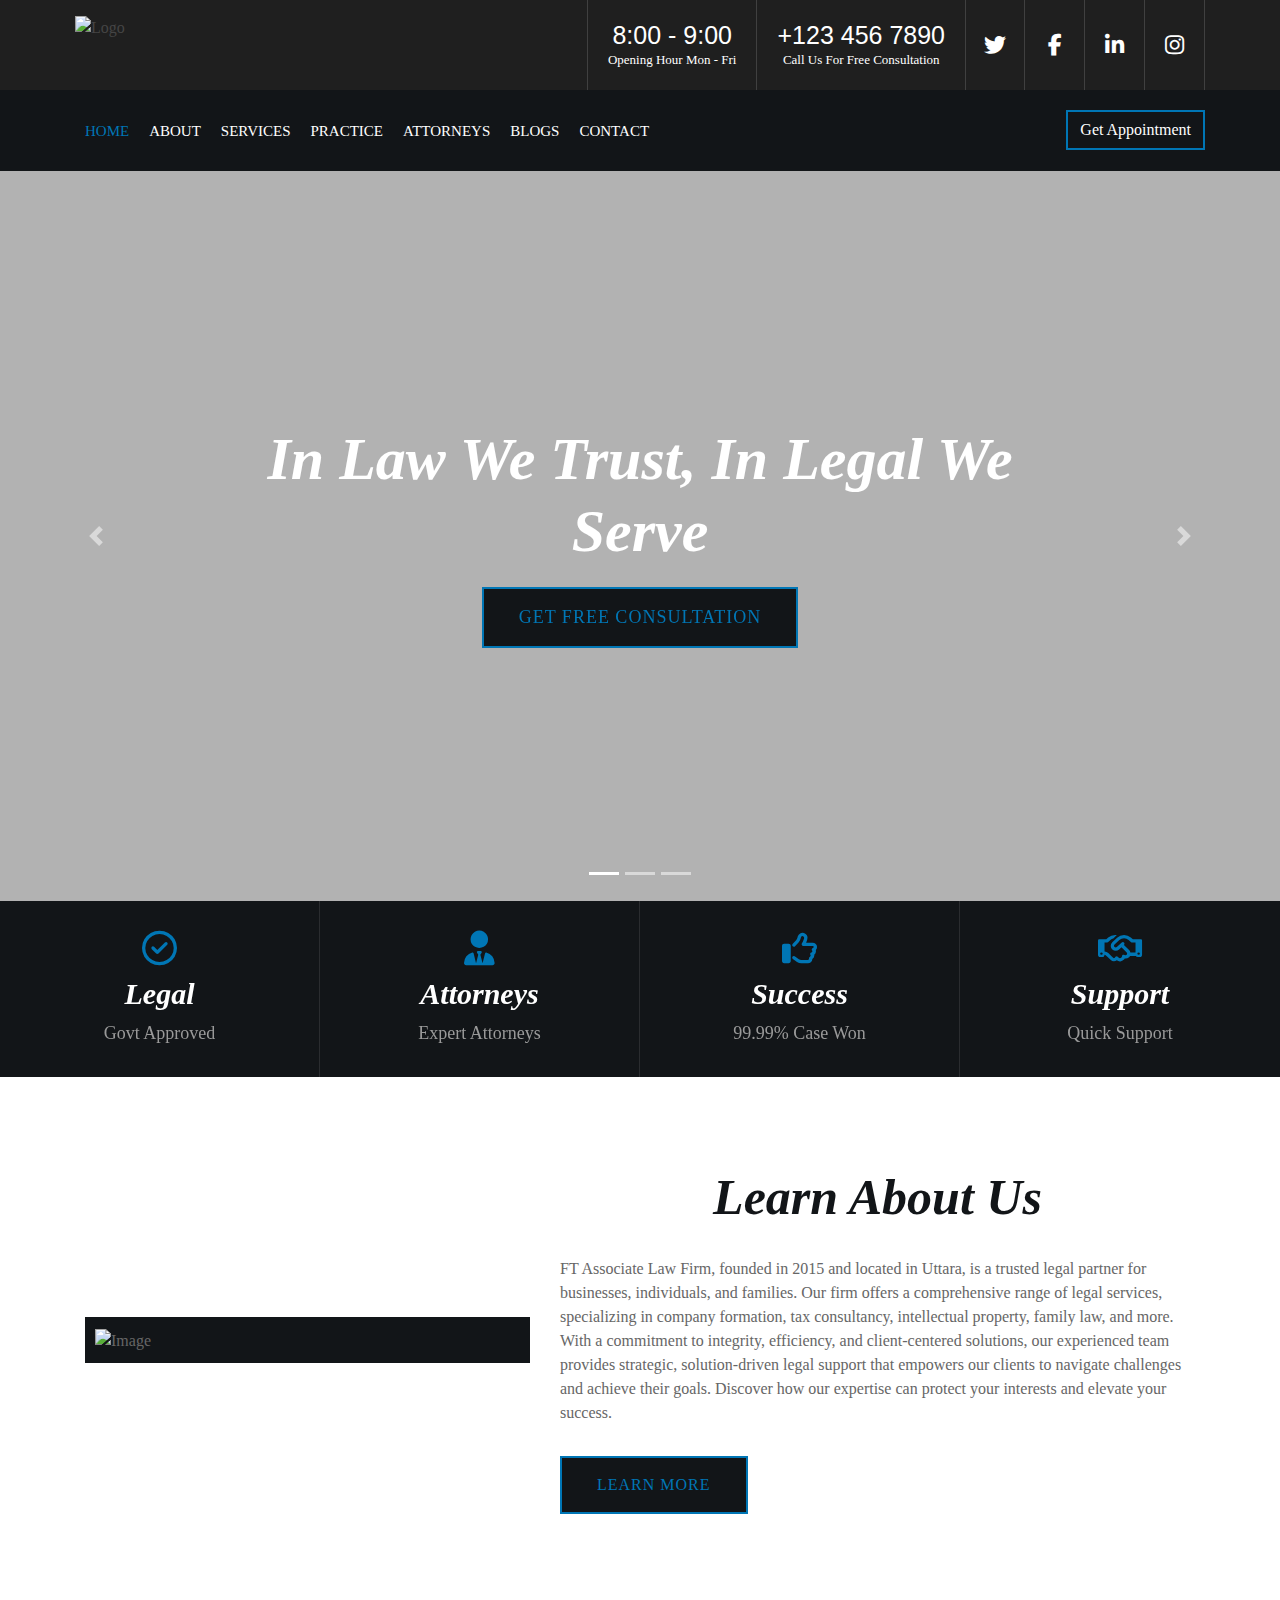
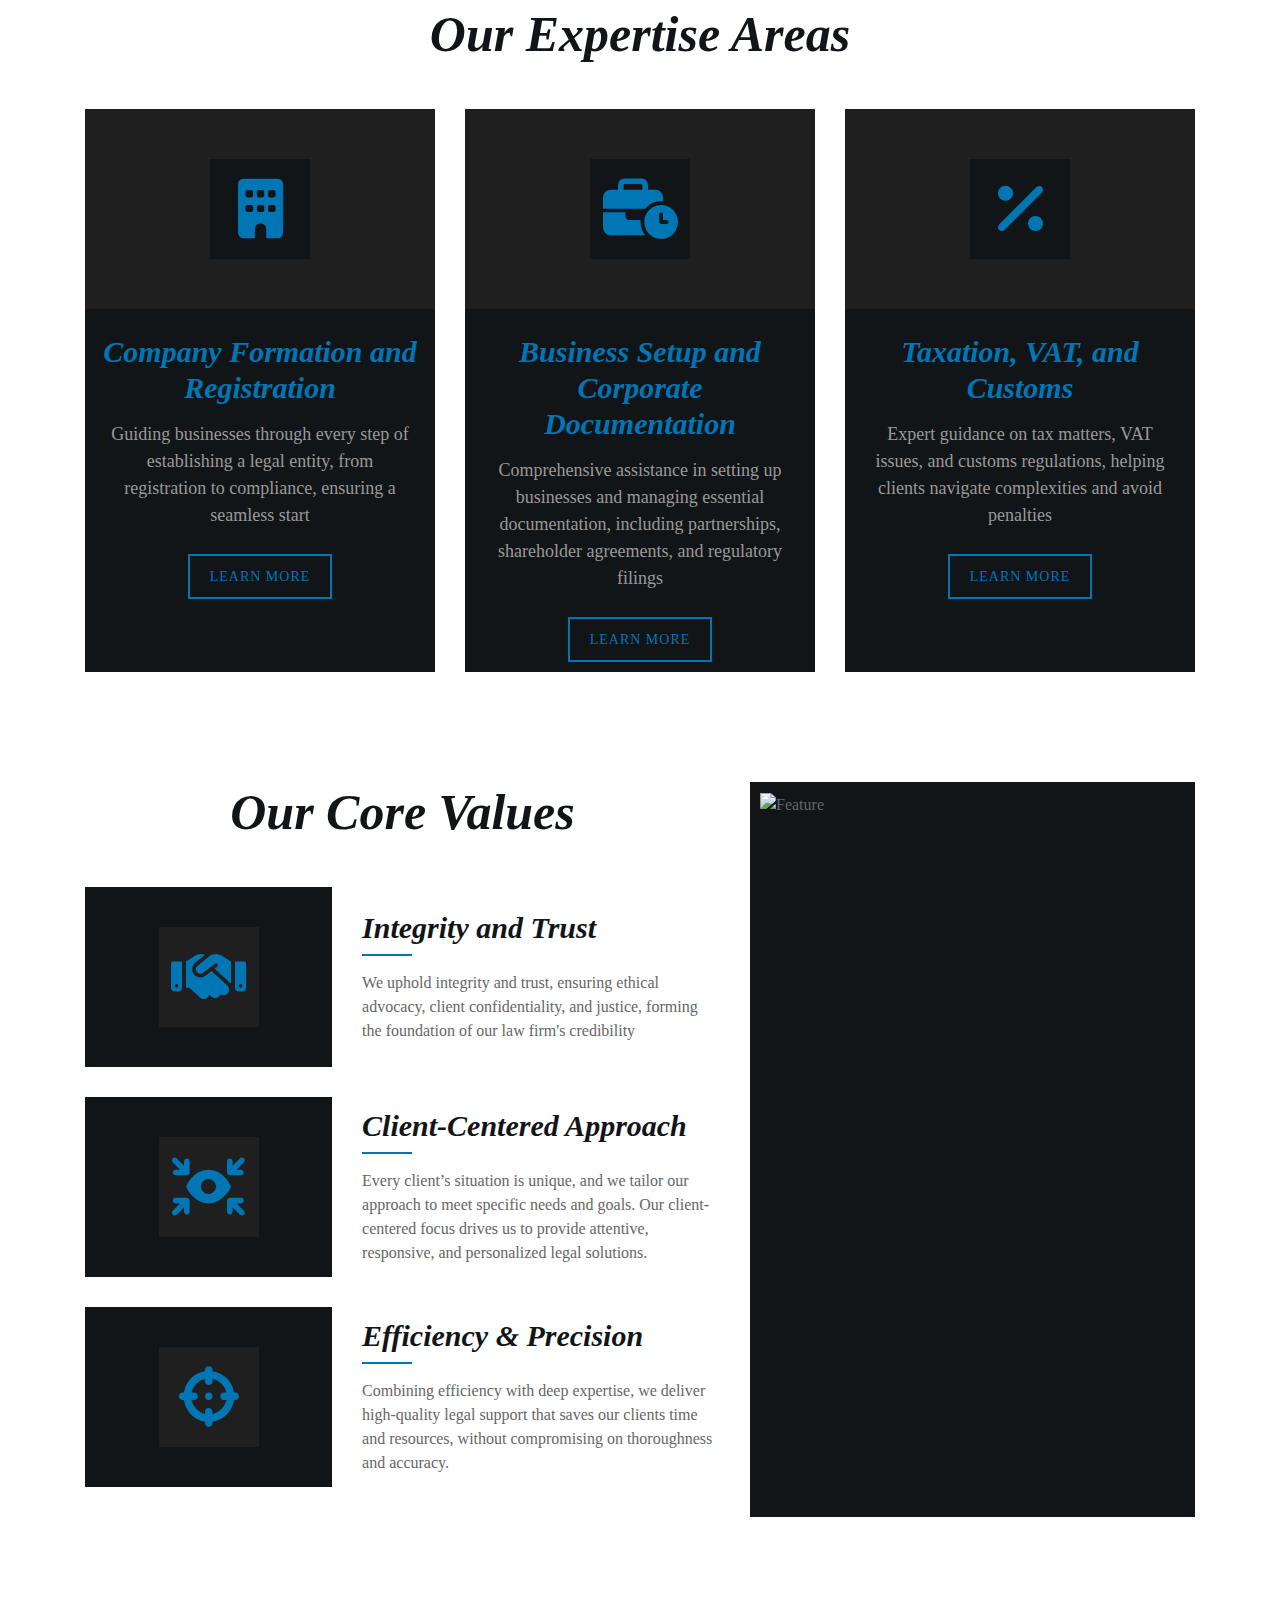
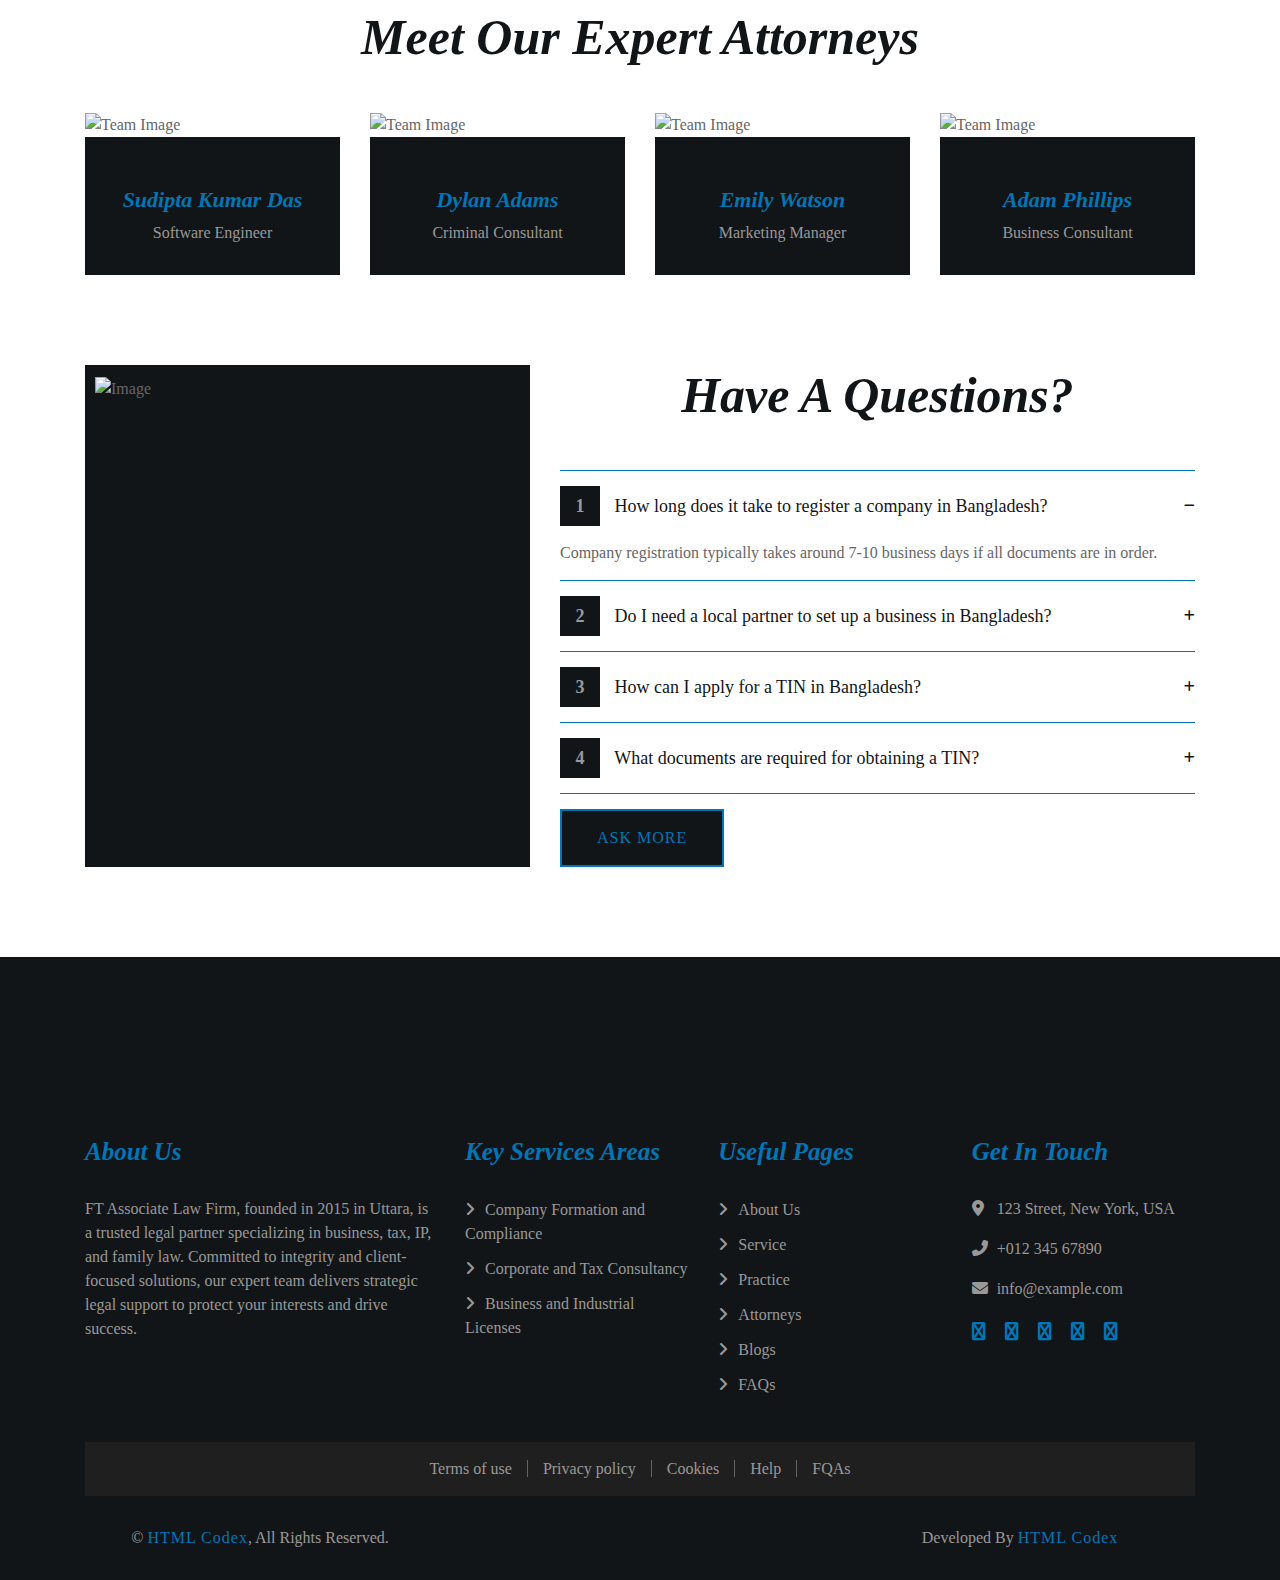
==== commit f5a1f18f: "Updating Blog Page > Blogs" ====
--- a/index.html
+++ b/index.html
@@ -105,7 +105,7 @@
                                 <a href="attorneys.html" class="nav-item nav-link">Attorneys</a>
 <!--                                <a href="portfolio.html" class="nav-item nav-link">Practice Areas</a>-->
 
-                                <a href="blog.html" class="nav-item nav-link">Blog Page</a>
+                                <a href="blog.html" class="nav-item nav-link">Blogs</a>
 
                                 <a href="contact.html" class="nav-item nav-link">Contact</a>
                             </div>
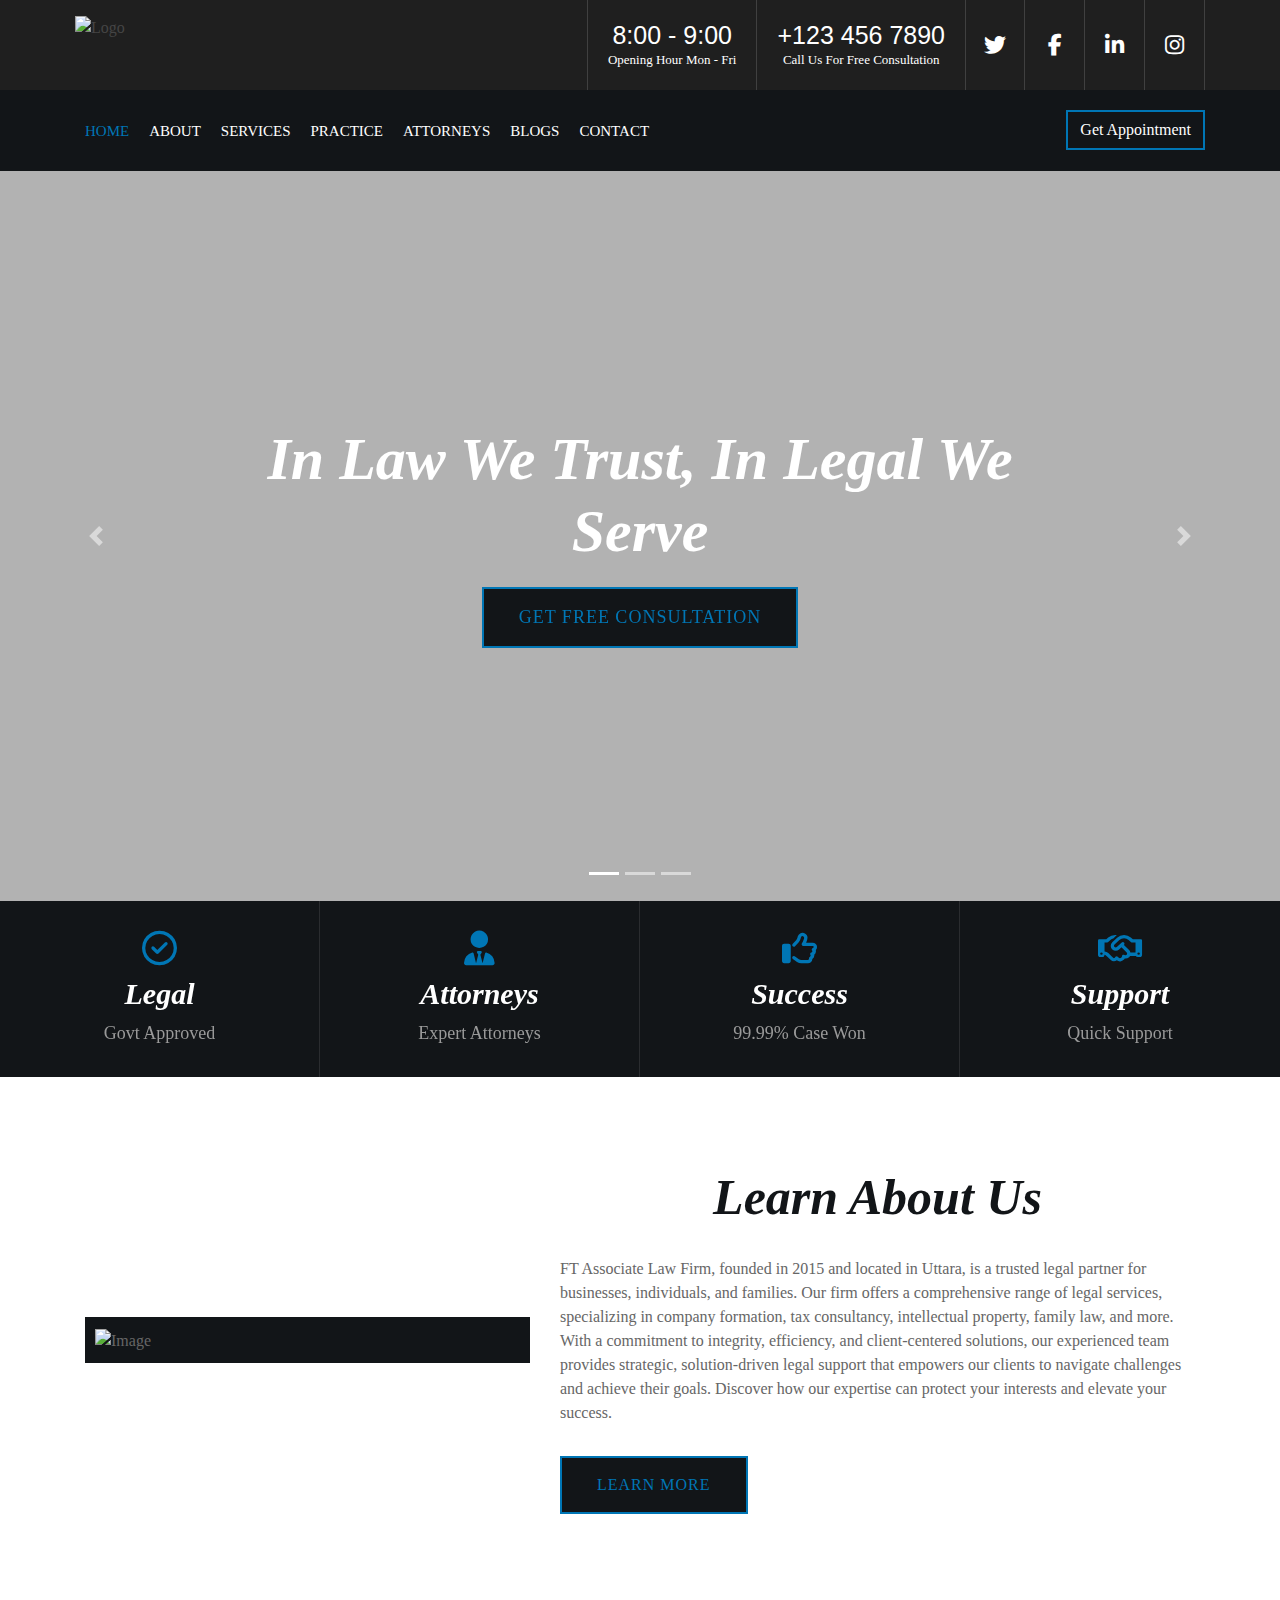
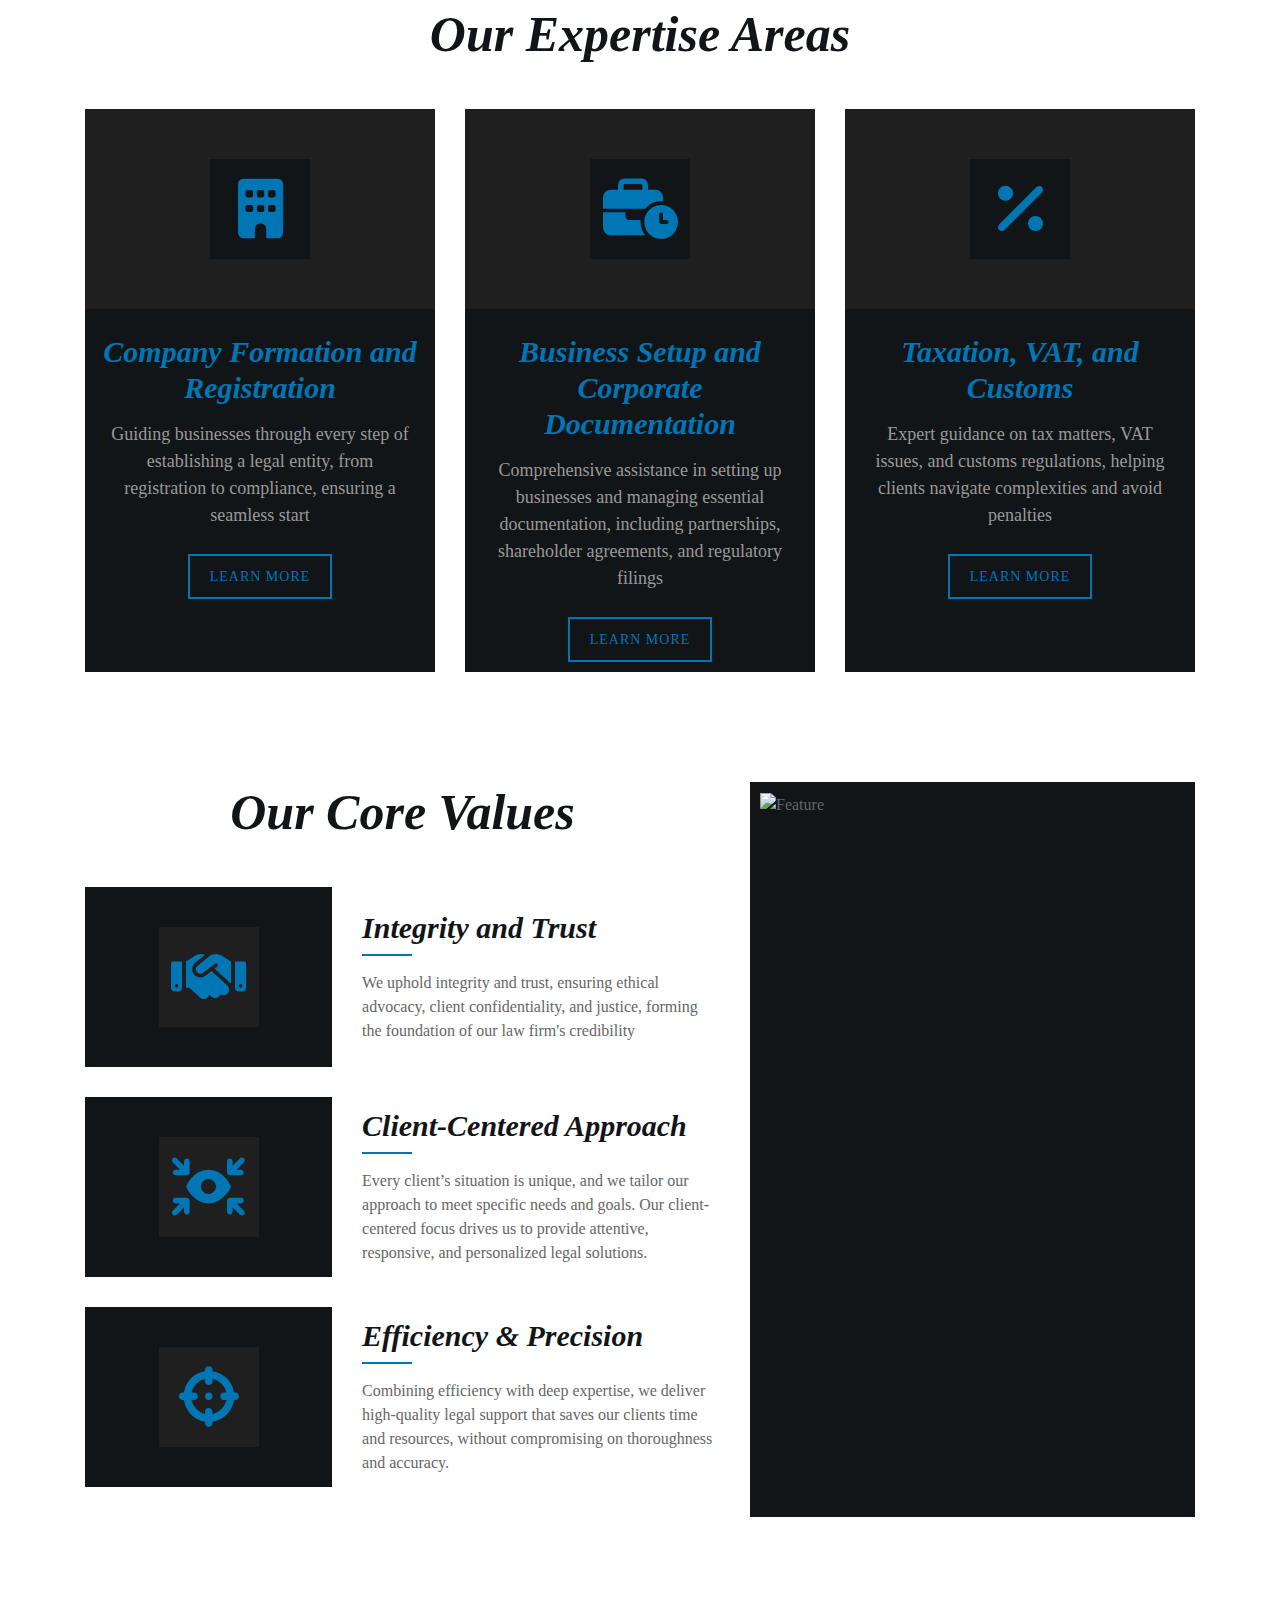
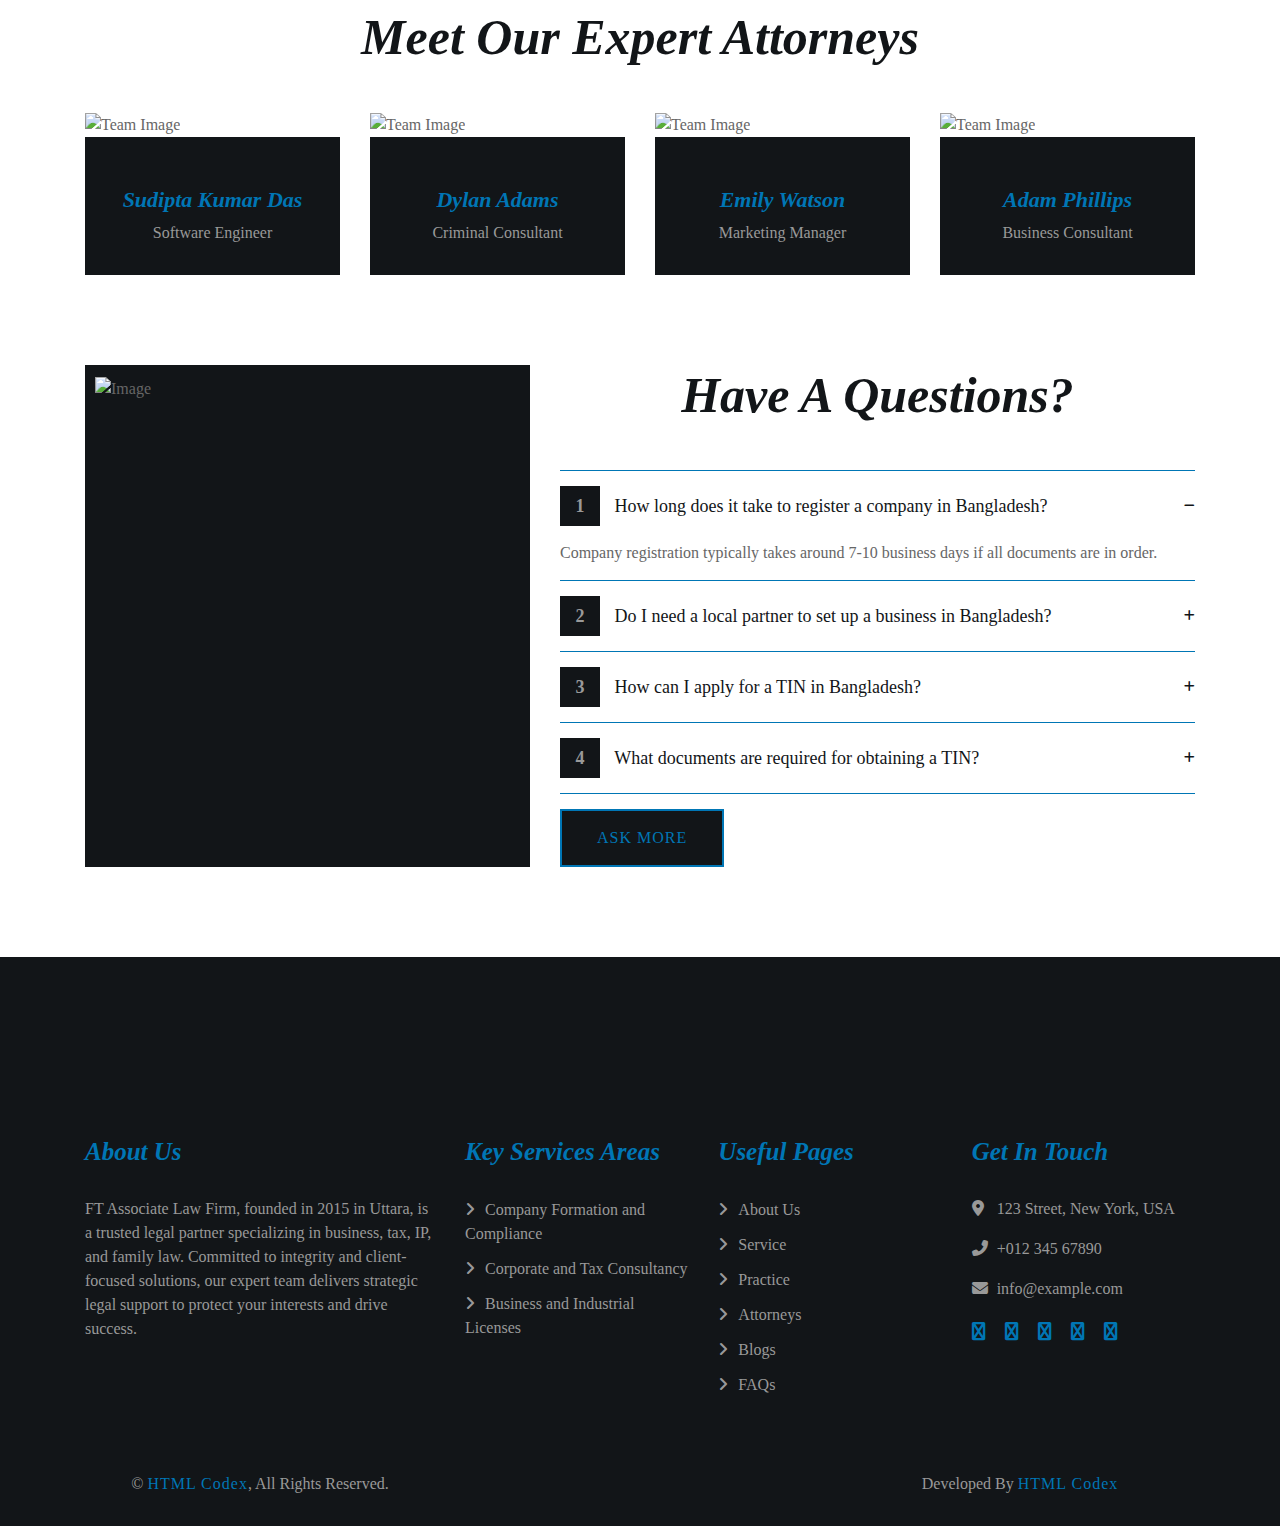
==== commit f57b8be9: "💥 remove: Remove unused footer menu section" ====
--- a/index.html
+++ b/index.html
@@ -920,15 +920,15 @@
                     </div>
                     </div>
                 </div>
-                <div class="container footer-menu">
-                    <div class="f-menu">
-                        <a href="">Terms of use</a>
-                        <a href="">Privacy policy</a>
-                        <a href="">Cookies</a>
-                        <a href="">Help</a>
-                        <a href="#index_faq">FQAs</a>
-                    </div>
-                </div>
+<!--                <div class="container footer-menu">-->
+<!--                    <div class="f-menu">-->
+<!--                        <a href="">Terms of use</a>-->
+<!--                        <a href="">Privacy policy</a>-->
+<!--                        <a href="">Cookies</a>-->
+<!--                        <a href="">Help</a>-->
+<!--                        <a href="#index_faq">FQAs</a>-->
+<!--                    </div>-->
+<!--                </div>-->
                 <div class="container copyright">
                     <div class="row d-flex justify-content-between text-center">
                         <div class="col-md-4 d-flex justify-content-center">
